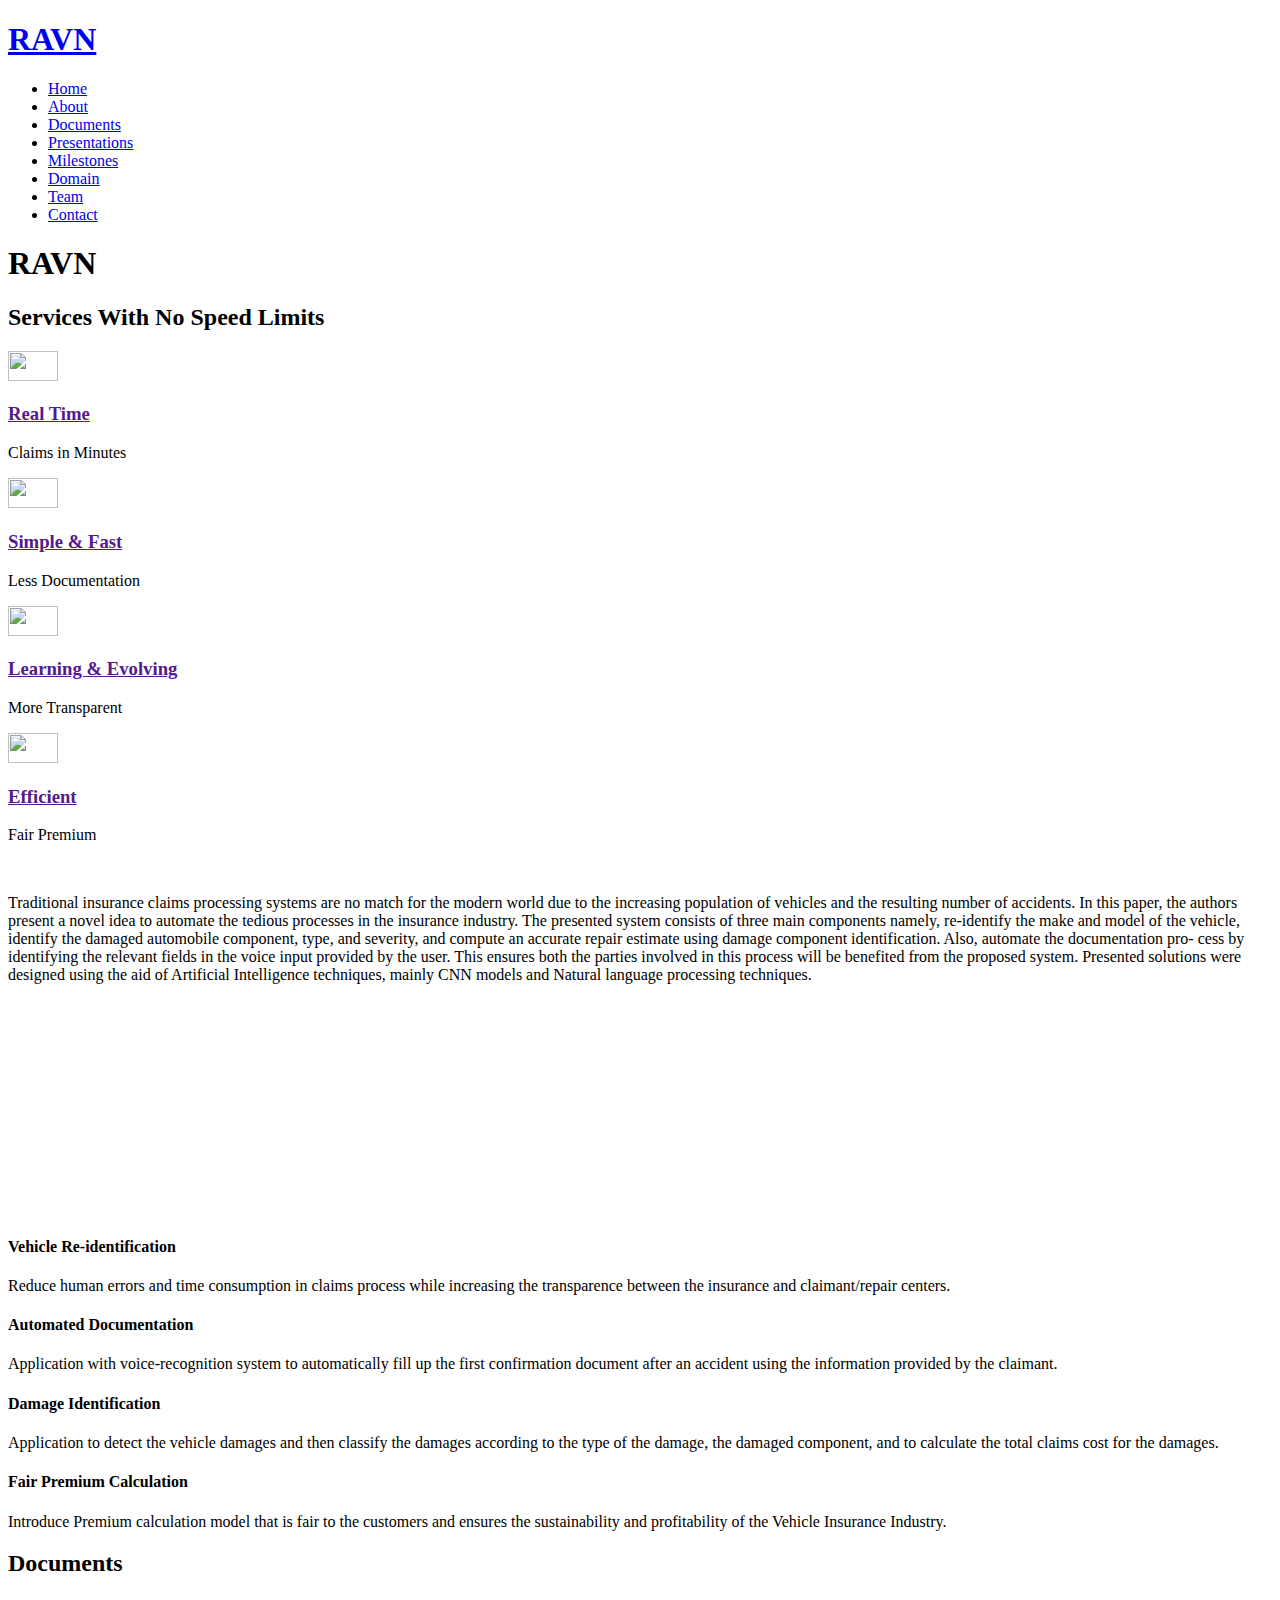
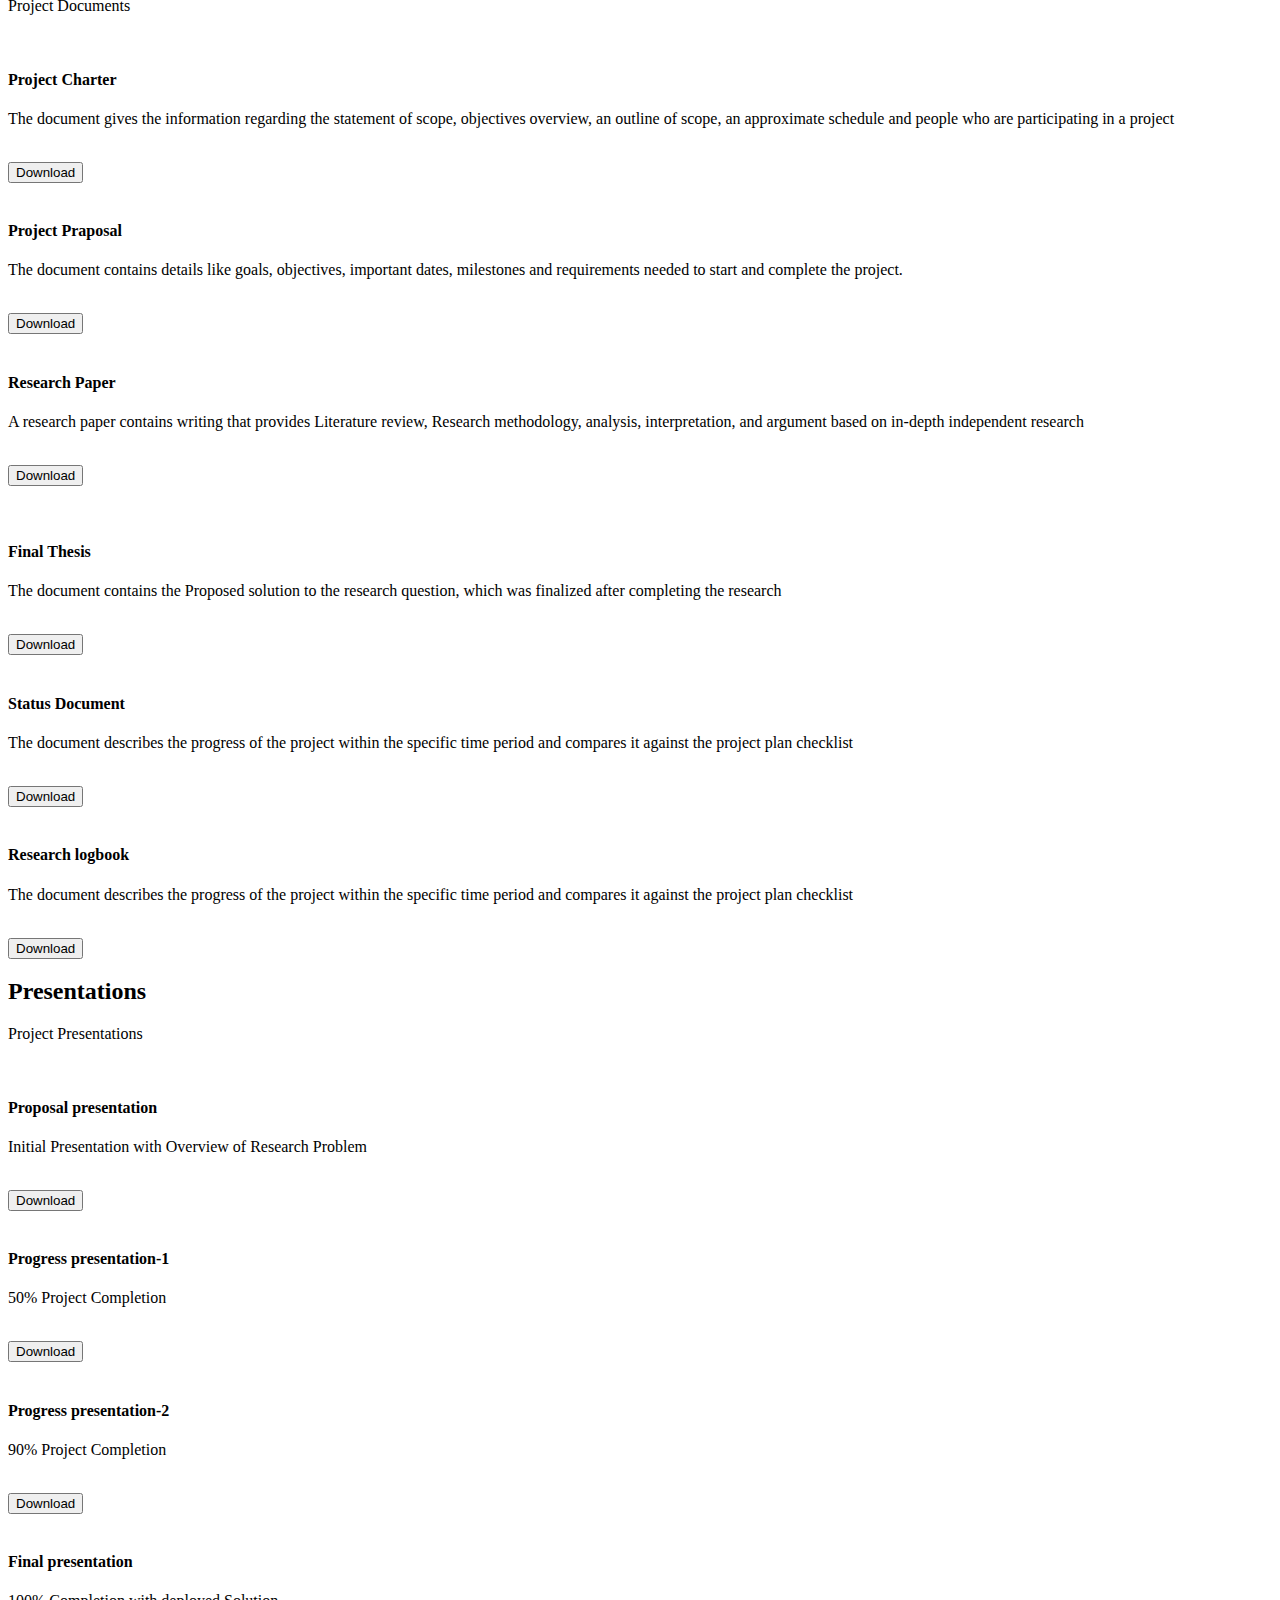
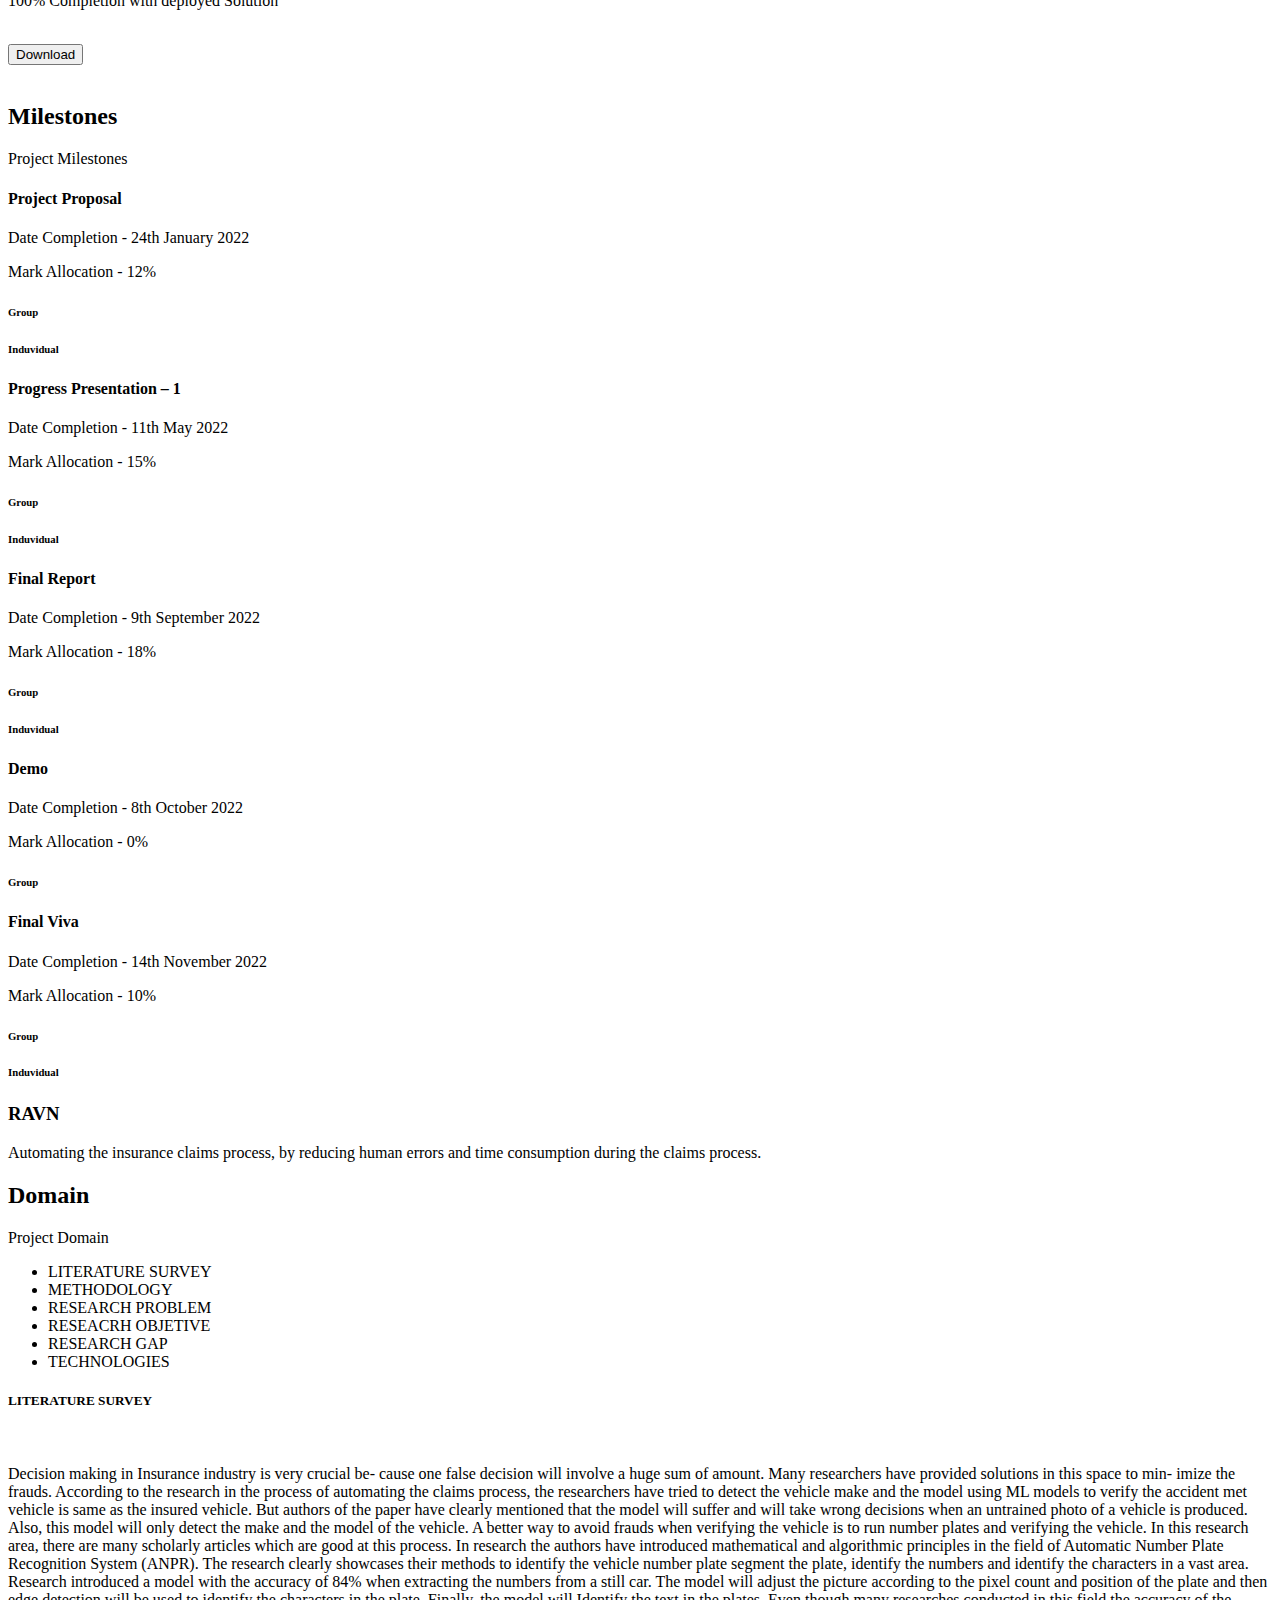
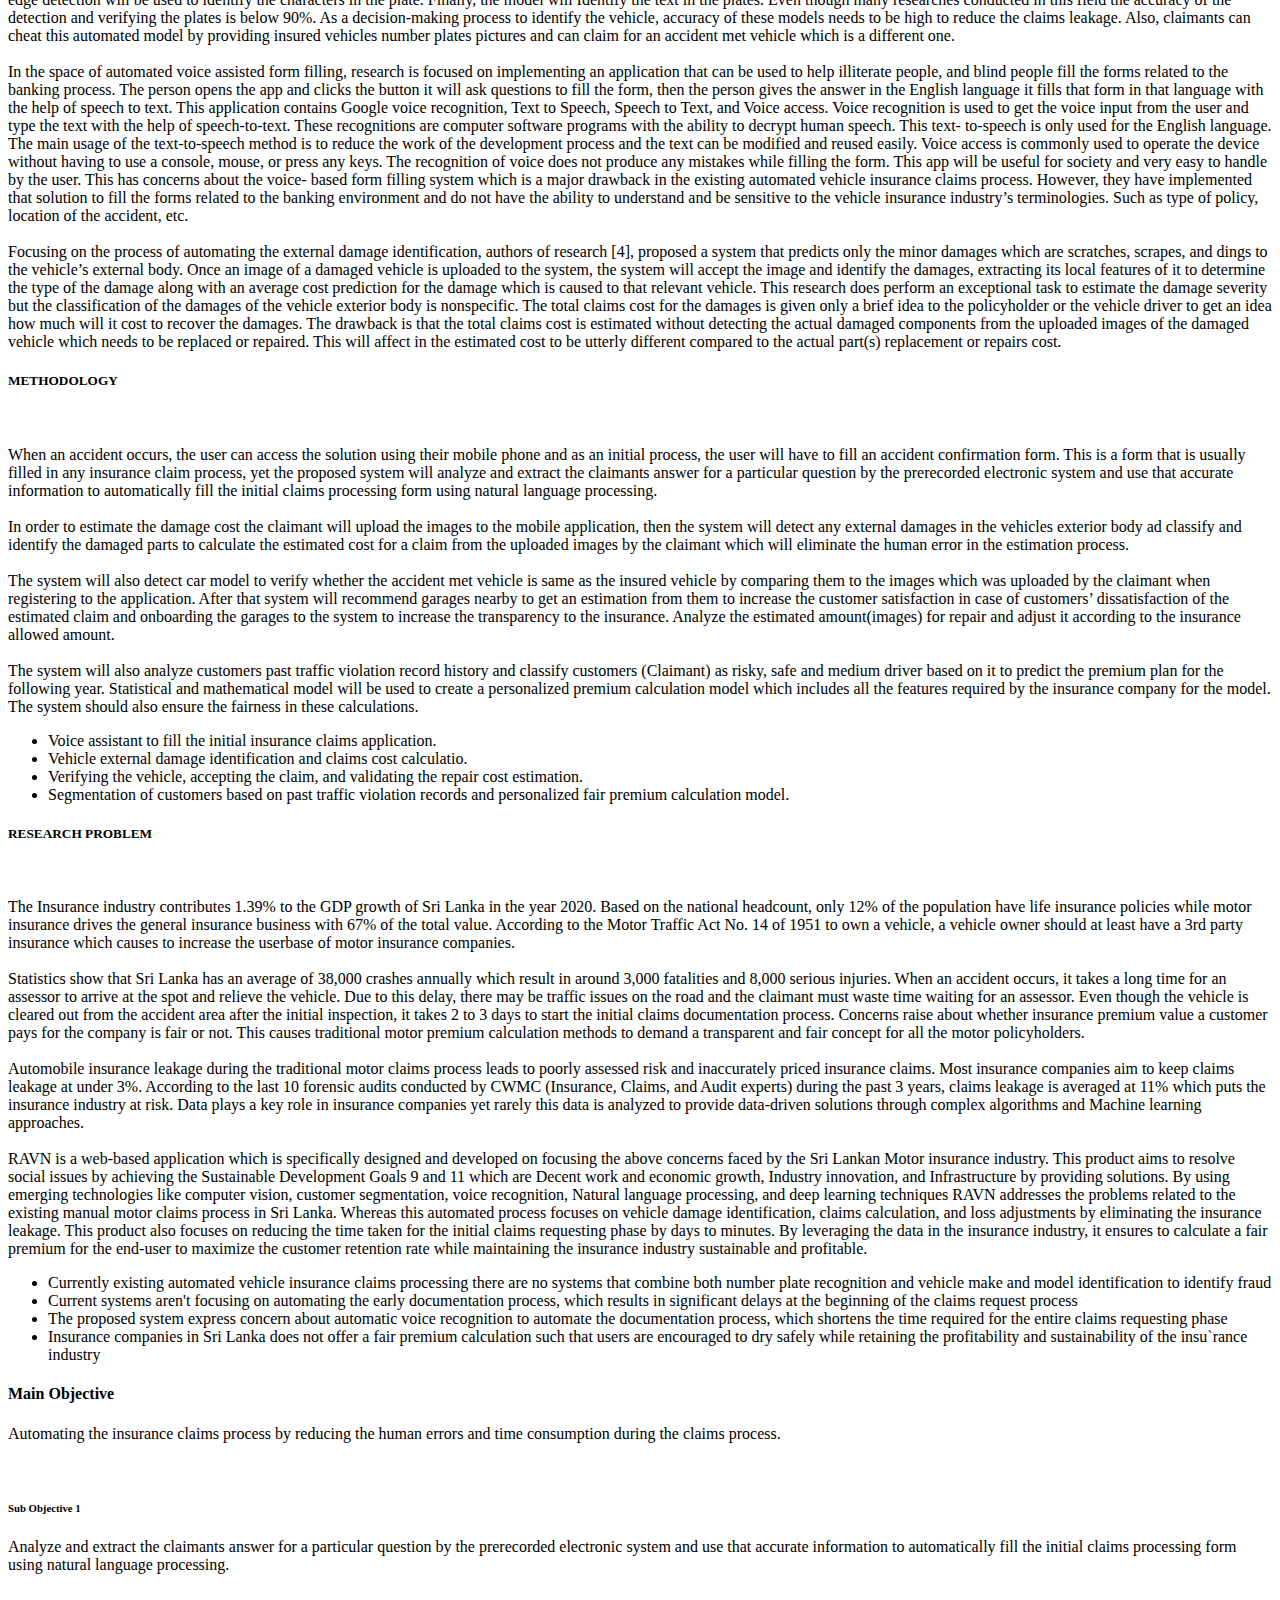
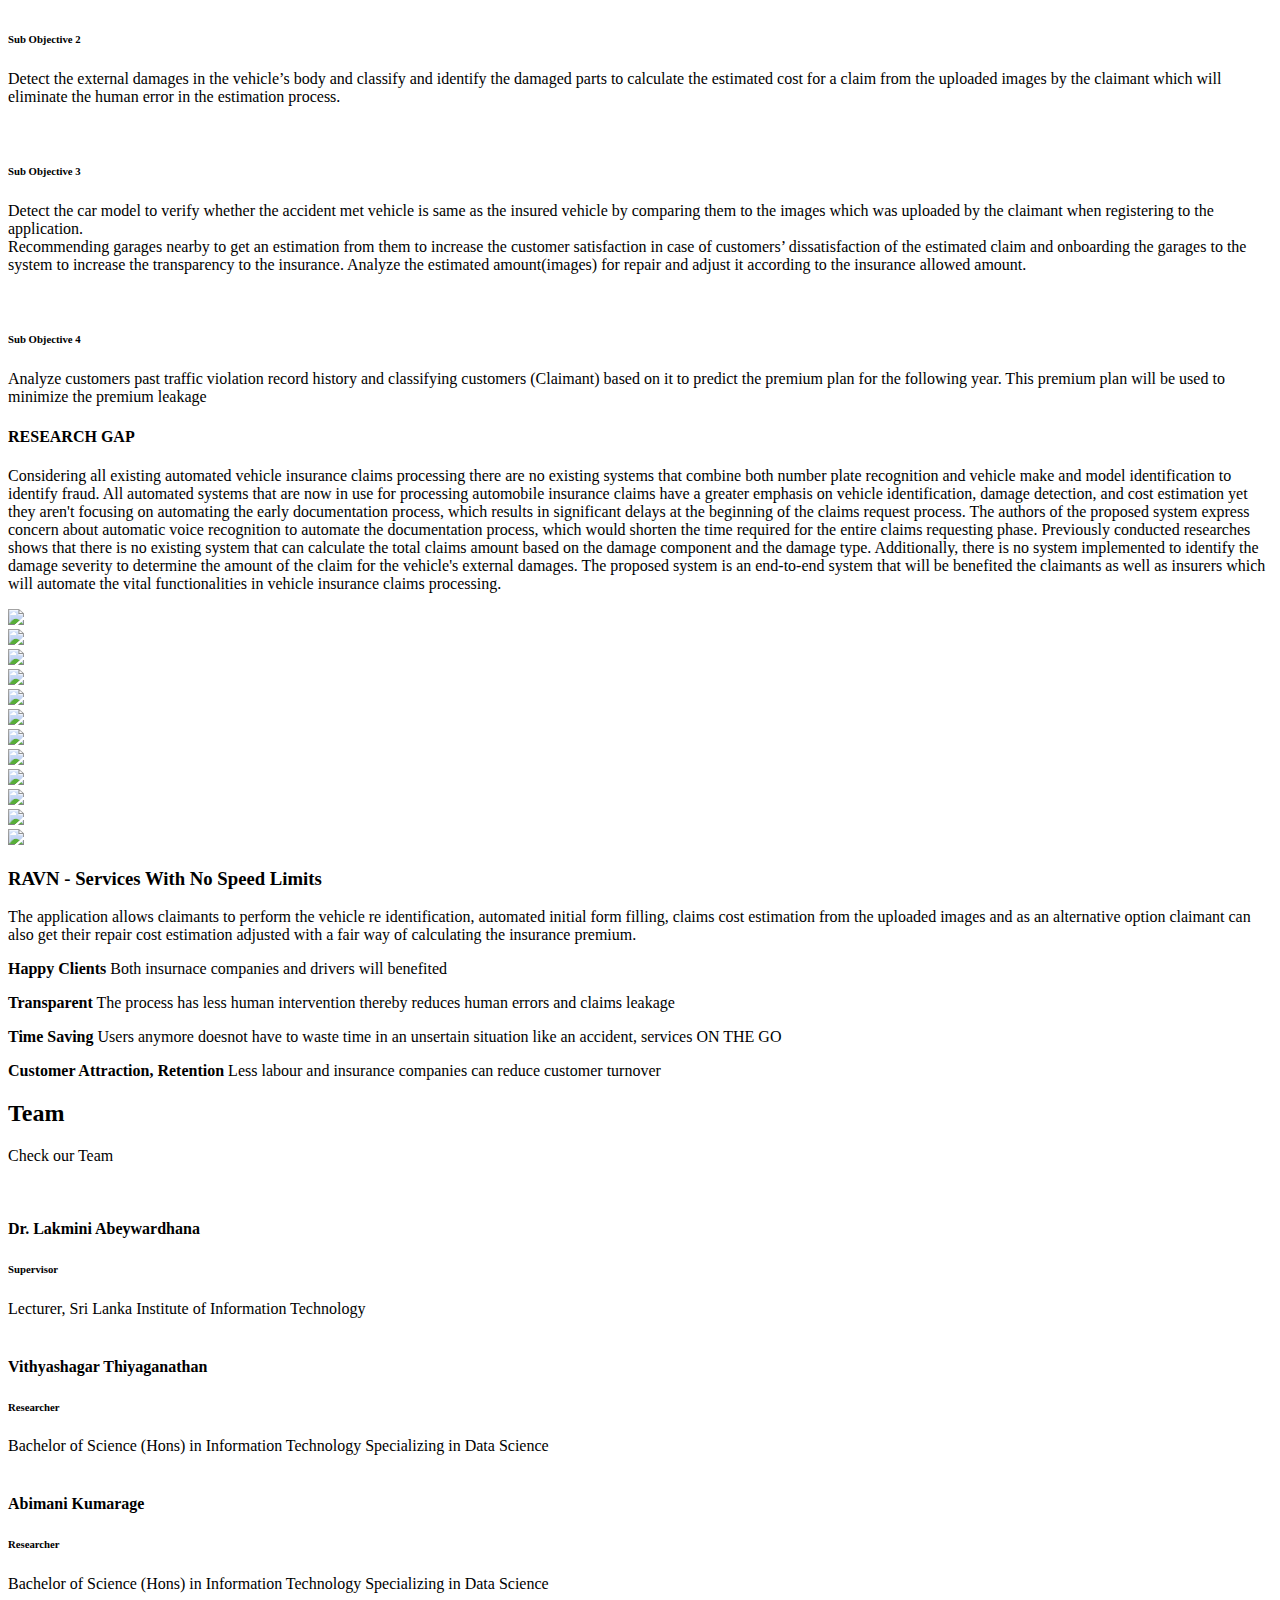
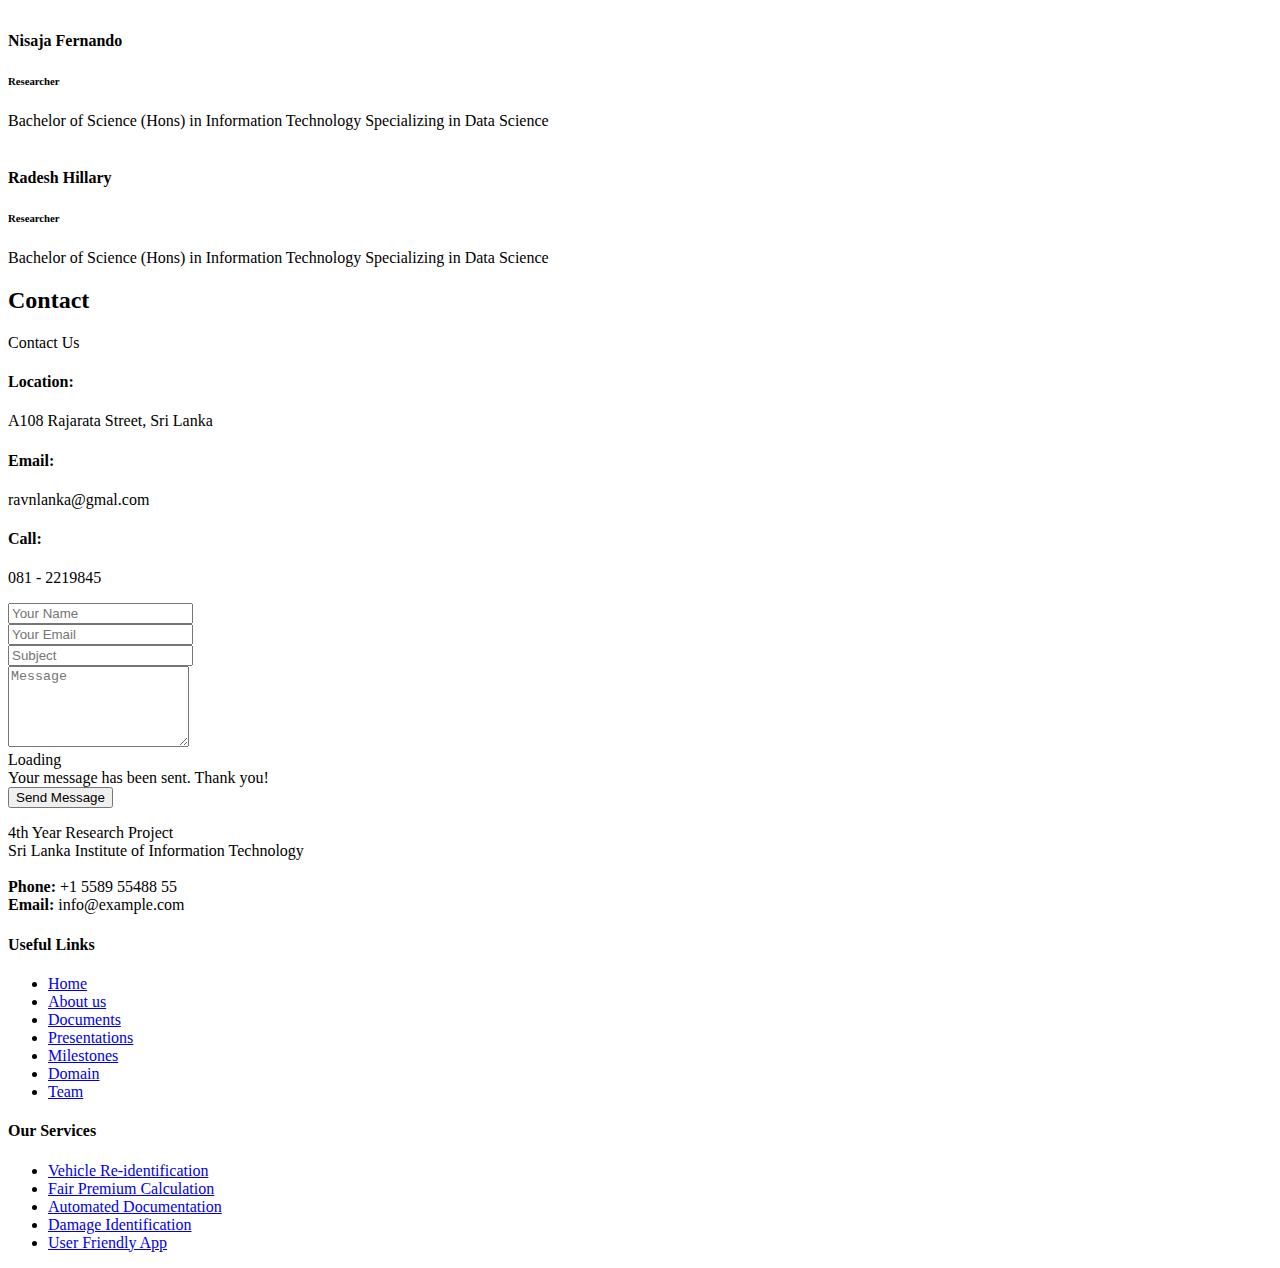
==== index.html @ be383f13 "Add files via upload" ====
<!DOCTYPE html>
<html lang="en">

<head>
  <meta charset="utf-8">
  <meta content="width=device-width, initial-scale=1.0" name="viewport">

  <title>RAVN</title>
  <meta content="" name="description">
  <meta content="" name="keywords">

  <!-- Favicons -->
  <link href="assets/img/logo.png " rel="icon">
  <link href="assets/img/apple-touch-icon.png" rel="apple-touch-icon">

  <!-- Google Fonts -->
  <link href="https://fonts.googleapis.com/css?family=Open+Sans:300,300i,400,400i,600,600i,700,700i|Raleway:300,300i,400,400i,500,500i,600,600i,700,700i|Poppins:300,300i,400,400i,500,500i,600,600i,700,700i" rel="stylesheet">

  <!-- Vendor CSS Files -->
  <link href="assets/vendor/aos/aos.css" rel="stylesheet">
  <link href="assets/vendor/bootstrap/css/bootstrap.min.css" rel="stylesheet">
  <link href="assets/vendor/bootstrap-icons/bootstrap-icons.css" rel="stylesheet">
  <link href="assets/vendor/boxicons/css/boxicons.min.css" rel="stylesheet">
  <link href="assets/vendor/glightbox/css/glightbox.min.css" rel="stylesheet">
  <link href="assets/vendor/remixicon/remixicon.css" rel="stylesheet">
  <link href="assets/vendor/swiper/swiper-bundle.min.css" rel="stylesheet">

  <!-- Template Main CSS File -->
  <link href="assets/css/style.css" rel="stylesheet">

  <!-- =======================================================
  * Template Name: Gp - v4.9.1
  * Template URL: https://bootstrapmade.com/gp-free-multipurpose-html-bootstrap-template/
  * Author: BootstrapMade.com
  * License: https://bootstrapmade.com/license/
  ======================================================== -->
</head>

<body>

  <!-- ======= Header ======= -->
  <header id="header" class="fixed-top ">
    <div class="container d-flex align-items-center justify-content-lg-between">

      <h1 class="logo me-auto me-lg-0"><a href="index.html"><span>RAVN</span></a></h1>
      <!-- Uncomment below if you prefer to use an image logo -->
      <!-- <a href="index.html" class="logo me-auto me-lg-0"><img src="assets/img/logo.png" alt="" class="img-fluid"></a>-->

      <nav id="navbar" class="navbar order-last order-lg-0">
        <ul>
          <li><a class="nav-link scrollto active" href="#hero">Home</a></li>
          <li><a class="nav-link scrollto" href="#about">About</a></li>
          <li><a class="nav-link scrollto" href="#documents">Documents</a></li>
          <li><a class="nav-link scrollto" href="#presentations">Presentations</a></li>
          <li><a class="nav-link scrollto" href="#milestones">Milestones</a></li>
          <li><a class="nav-link scrollto " href="#domain">Domain</a></li>
          <li><a class="nav-link scrollto" href="#team">Team</a></li>

          <!-- <li class="dropdown"><a href="#"><span>Drop Down</span> <i class="bi bi-chevron-down"></i></a>
            <ul>
              <li><a href="#">Drop Down 1</a></li>
              <li class="dropdown"><a href="#"><span>Deep Drop Down</span> <i class="bi bi-chevron-right"></i></a>
                <ul>
                  <li><a href="#">Deep Drop Down 1</a></li>
                  <li><a href="#">Deep Drop Down 2</a></li>
                  <li><a href="#">Deep Drop Down 3</a></li>
                  <li><a href="#">Deep Drop Down 4</a></li>
                  <li><a href="#">Deep Drop Down 5</a></li>
                </ul>
              </li>
              <li><a href="#">Drop Down 2</a></li>
              <li><a href="#">Drop Down 3</a></li>
              <li><a href="#">Drop Down 4</a></li>
            </ul>
          </li> -->
          <li><a class="nav-link scrollto" href="#contact">Contact</a></li>
        </ul>
        <i class="bi bi-list mobile-nav-toggle"></i>
      </nav><!-- .navbar -->

      <!-- <a href="#about" class="get-started-btn scrollto">Get Started</a> -->

    </div>
  </header><!-- End Header -->


 

  <!-- ======= Hero Section ======= -->
  <section id="hero" class="d-flex align-items-center justify-content-center">
    <div class="container" data-aos="fade-up">

      <div class="row justify-content-center" data-aos="fade-up" data-aos-delay="150">
        <div class="col-xl-6 col-lg-8">
          <h1>RAVN<span></span></h1>
          <h2>Services With No Speed Limits</h2>
        </div>
      </div>

      <div class="row gy-4 mt-5 justify-content-center" data-aos="zoom-in" data-aos-delay="250">
        <div class="col-xl-2 col-md-4">
          <div class="icon-box">

            <img src="assets/img/realtime.png" height="30px" width="50px" class="img-fluid" alt="">

            <h3><a href="">Real Time</a></h3>
            <p class="small text-white-50 mb-4">Claims in Minutes
            </p>
          </div>
        </div>
        <div class="col-xl-2 col-md-4">
          <div class="icon-box">

            <img src="assets/img/fast.png" height="30px" width="50px" class="img-fluid" alt="">

            <h3><a href="">Simple & Fast</a></h3>
            <p class="small text-white-50 mb-4">Less Documentation

            </p>
          </div>
        </div>
        <div class="col-xl-2 col-md-4">
          <div class="icon-box">

            <img src="assets/img/statistic.png" height="30px" width="50px" class="img-fluid" alt="">

            <h3><a href="">Learning & Evolving
              </a></h3>
            <p class="small text-white-50 mb-4">More Transparent

            </p>
          </div>
        </div>
        <div class="col-xl-2 col-md-4">
          <div class="icon-box">

            <img src="assets/img/efficient.png" height="30px" width="50px" class="img-fluid" alt="">

            <h3><a href="">Efficient</a></h3>
            <p class="small text-white-50 mb-4">Fair Premium</p>
          </div>
        </div>
        
      </div>

    </div>
  </section><!-- End Hero -->

  <main id="main">

    <!-- ======= About Section ======= -->
    <section id="about" class="about">
      <div class="container" data-aos="fade-up">

        <div class="row">
          <div class="col-lg-6 order-1 order-lg-2" data-aos="fade-left" data-aos-delay="100">
            <img src="assets/img/accident.png" class="img-fluid" alt="">
          </div>
          <div class="col-lg-6 pt-4 pt-lg-0 order-2 order-lg-1 content" data-aos="fade-right" data-aos-delay="100">
            <!-- <h3>Voluptatem dignissimos provident quasi corporis voluptates sit assumenda.</h3>
            <p class="fst-italic">
              Lorem ipsum dolor sit amet, consectetur adipiscing elit, sed do eiusmod tempor incididunt ut labore et dolore
              magna aliqua.
            </p>
            <ul>
              <li><i class="ri-check-double-line"></i> Ullamco laboris nisi ut aliquip ex ea commodo consequat.</li>
              <li><i class="ri-check-double-line"></i> Duis aute irure dolor in reprehenderit in voluptate velit.</li>
              <li><i class="ri-check-double-line"></i> Ullamco laboris nisi ut aliquip ex ea commodo consequat. Duis aute irure dolor in reprehenderit in voluptate trideta storacalaperda mastiro dolore eu fugiat nulla pariatur.</li>
            </ul> -->
            <p>
              Traditional insurance claims processing systems are
              no match for the modern world due to the increasing population
              of vehicles and the resulting number of accidents. In this paper,
              the authors present a novel idea to automate the tedious processes
              in the insurance industry. The presented system consists of three
              main components namely, re-identify the make and model of the
              vehicle, identify the damaged automobile component, type, and
              severity, and compute an accurate repair estimate using damage
              component identification. Also, automate the documentation pro-
              cess by identifying the relevant fields in the voice input provided
              by the user. This ensures both the parties involved in this process
              will be benefited from the proposed system. Presented solutions
              were designed using the aid of Artificial Intelligence techniques,
              mainly CNN models and Natural language processing techniques.    
            </p>
          </div>
        </div>

      </div>
    </section><!-- End About Section -->

    <!-- ======= Clients Section ======= -->
    <section id="clients" class="clients">
      <div class="container" data-aos="zoom-in">

        <div class="clients-slider swiper">
          <div class="swiper-wrapper align-items-center">
            <div class="swiper-slide"><img src="assets/img/Flutter.png" class="img-fluid" alt=""></div>
            <div class="swiper-slide"><img src="assets/img/google colab.png" class="img-fluid" alt=""></div>
            <div class="swiper-slide"><img src="assets/img/Firebase_Logo.png" class="img-fluid" alt=""></div>
            <div class="swiper-slide"><img src="assets/img/flask.png" class="img-fluid" alt=""></div>
            <div class="swiper-slide"><img src="assets/img/gitlab.png" class="img-fluid" alt=""></div>
            <div class="swiper-slide"><img src="assets/img/python.png" class="img-fluid" alt=""></div>
            <div class="swiper-slide"><img src="assets/img/VS Code.png" class="img-fluid" alt=""></div>
            <div class="swiper-slide"><img src="assets/img/jupitor.png" class="img-fluid" alt=""></div>
            <div class="swiper-slide"><img src="assets/img/tensorflow.png" class="img-fluid" alt=""></div>
            <div class="swiper-slide"><img src="assets/img/anaconda.png" class="img-fluid" alt=""></div>
            <div class="swiper-slide"><img src="assets/img/tesseractOCR.png" class="img-fluid" alt=""></div>
            <div class="swiper-slide"><img src="assets/img/keras.png" class="img-fluid" alt=""></div>
          </div>
          <div class="swiper-pagination"></div>
        </div>

      </div>
    </section><!-- End Clients Section -->

    <!-- ======= Features Section ======= -->
    <section id="features" class="features">
      <div class="container" data-aos="fade-up">

        <div class="row">
          <div class="image col-lg-6" style='background-image: url("assets/img/bg1.jpg");' data-aos="fade-right"></div>
          <div class="col-lg-6" data-aos="fade-left" data-aos-delay="100">
            <div class="icon-box mt-5 mt-lg-0" data-aos="zoom-in" data-aos-delay="150">
              <i class="bx bx-receipt"></i>
              <h4>Vehicle Re-identification</h4>
              <p>Reduce human errors and time consumption in claims process while increasing the transparence between the insurance and claimant/repair centers.
              </p>
            </div>
            <div class="icon-box mt-5" data-aos="zoom-in" data-aos-delay="150">
              <i class="bx bx-cube-alt"></i>
              <h4>Automated Documentation</h4>
              <p>Application with voice-recognition system to automatically fill up the first confirmation document after an accident using the information provided by the claimant.
              </p>
            </div>
            <div class="icon-box mt-5" data-aos="zoom-in" data-aos-delay="150">
              <i class="bx bx-images"></i>
              <h4>Damage Identification</h4>
              <p>Application to detect the vehicle damages and then classify the damages according to the type of the damage, the damaged component, and to calculate the total claims cost for the damages.</p>
            </div>
            <div class="icon-box mt-5" data-aos="zoom-in" data-aos-delay="150">
              <i class="bx bx-shield"></i>
              <h4>Fair Premium Calculation</h4>
              <p>Introduce Premium calculation model that is fair to the customers and ensures the sustainability and profitability of the Vehicle Insurance Industry.
              </p>
            </div>
          </div>
        </div>

      </div>
    </section><!-- End Features Section -->

    
    <!-- ======= Document Section ======= -->
    <section id="documents" class="services">
      <div class="container" data-aos="fade-up">

        <div class="section-title">
          <h2>Documents</h2>
          <p>Project Documents</p>
        </div>

        <div class="row">
          <div class="col-lg-4 col-md-6 d-flex align-items-stretch" data-aos="zoom-in" data-aos-delay="100">
            <div class="icon-box">
              <div class="icon"><img src="assets/img/objective.png" class="img-fluid" alt=""></i></div>
              <h4>Project Charter</h4>
              <p>The document gives the information regarding the statement of scope, objectives overview, an outline of scope, an approximate schedule and people who are participating in a project</p>
              <br>
              <a href="https://drive.google.com/file/d/1JuQOzgfUKdVru3Y1VLUZDK2InuTsKq2S/view?usp=share_link" download>
              <button type="button" class="btn btn-outline-primary btn-sm btn-block bi bi-file-earmark-arrow-down-fill"> Download

              </button>
              </a>              
            </div>
          </div>

          <div class="col-lg-4 col-md-6 d-flex align-items-stretch" data-aos="zoom-in" data-aos-delay="200">
            <div class="icon-box">
              <div class="icon"><img src="assets/img/idea.png" class="img-fluid" alt=""></i></div>
              <h4>Project Praposal</h4>
              <p>The document contains details like goals, objectives, important dates, milestones and requirements needed to start and complete the project.</p>
              <br>
              <a href="https://drive.google.com/file/d/1Hsr0EQjMH6hzKTuUicki7FPf-KwaNaIc/view?usp=share_link" download>
              <button type="button" class="btn btn-outline-primary btn-sm btn-block bi bi-file-earmark-arrow-down-fill"> Download

              </button>
              </a>              
            </div>
          </div>

          

          <div class="col-lg-4 col-md-6 d-flex align-items-stretch" data-aos="zoom-in" data-aos-delay="300">
            <div class="icon-box">
              <div class="icon"><img src="assets/img/researchPaper.png" class="img-fluid" alt=""></i></div>
              <h4>Research Paper</h4>
              <p>A research paper contains writing that provides Literature review, Research methodology, analysis, interpretation, and argument based on in-depth independent research</p>
              <br>
              <a href="https://drive.google.com/file/d/1JlYkfmHG9yl-L1mmX46awuNzMLiosru0/view?usp=share_link" download>
              <button type="button" class="btn btn-outline-primary btn-sm btn-block bi bi-file-earmark-arrow-down-fill"> Download

              </button>
              </a>              
            </div>
          </div>
        </div>
        <br>
        <div class="row">
          <div class="col-lg-4 col-md-6 d-flex align-items-stretch" data-aos="zoom-in" data-aos-delay="400">
            <div class="icon-box">
              <div class="icon"><img src="assets/img/thesis.png" class="img-fluid" alt=""></i></div>
              <h4>Final Thesis</h4>
              <p>The document contains the Proposed solution to the research question, which was finalized after completing the research</p>
              <br>
              <a href="https://drive.google.com/file/d/1ZD8CHwr5jMd1Ubod7n8_jaETRpHDk2JG/view?usp=share_link" download>
              <button type="button" class="btn btn-outline-primary btn-sm btn-block bi bi-file-earmark-arrow-down-fill"> Download

              </button>
              </a>              
            </div>
          </div>

          <div class="col-lg-4 col-md-6 d-flex align-items-stretch" data-aos="zoom-in" data-aos-delay="100">
            <div class="icon-box">
              <div class="icon"><img src="assets/img/clipboard.png" class="img-fluid" alt=""></i></div>
              <h4>Status Document</h4>
              <p>The document describes the progress of the project within the specific time period and compares it against the project plan checklist</p>
              <br>
              <a href="https://drive.google.com/file/d/1EAEx8bjvxI5iHShG-gc51dXWGKQHanDu/view?usp=share_link" download>
              <button type="button" class="btn btn-outline-primary btn-sm btn-block bi bi-file-earmark-arrow-down-fill"> Download

              </button>
              </a>              
            </div>
          </div>

          <div class="col-lg-4 col-md-6 d-flex align-items-stretch" data-aos="zoom-in" data-aos-delay="100">
            <div class="icon-box">
              <div class="icon"><img src="assets/img/diary.png" class="img-fluid" alt=""></i></div>
              <h4>Research logbook</h4>
              <p>The document describes the progress of the project within the specific time period and compares it against the project plan checklist</p>
              <br>
              <a href="https://drive.google.com/file/d/16aGKQYUlOgA8ZuGy8Zo8uxIYGcVSXesT/view?usp=share_link" download>
              <button type="button" class="btn btn-outline-primary btn-sm btn-block bi bi-file-earmark-arrow-down-fill"> Download

              </button>
              </a>              
            </div>
          </div>

        

        </div>

      </div>
    </section><!-- End Document Section -->


    <!-- ======= Presentation Section ======= -->
    <section id="presentations" class="services">
      <div class="container" data-aos="fade-up">

        <div class="section-title">
          <h2>Presentations</h2>
          <p>Project Presentations</p>
        </div>

        <div class="row">
          <div class="col" data-aos="zoom-in" data-aos-delay="100">
            <div class="icon-box">
              <div class="icon"><img src="assets/img/innovation.png" class="img-fluid" alt=""></i></div>
              <h4>Proposal presentation</h4>
              <p>Initial Presentation with Overview of Research Problem</p>
              <br>
              <a href="https://drive.google.com/file/d/1W47FdDVrAm-XQmxfLqF0DDjUK2aDIPVR/view?usp=share_link" download>
              <button type="button" class="btn btn-outline-primary btn-sm btn-block bi bi-file-earmark-arrow-down-fill"> Download

              </button>
              </a>              
            </div>
          </div>

          <div class="col" data-aos="zoom-in" data-aos-delay="200">
            <div class="icon-box">
              <div class="icon"><img src="assets/img/PP1.png" class="img-fluid" alt=""></i></div>
              <h4>Progress presentation-1</h4>
              <p>50% Project Completion</p>
              <br>
              <a href="https://drive.google.com/file/d/18_0YSPlV8FW5UCdNKcq0A0cH376Hz549/view?usp=share_link" download>
              <button type="button" class="btn btn-outline-primary btn-sm btn-block bi bi-file-earmark-arrow-down-fill"> Download

              </button>
              </a>              
            </div>
          </div>

          

          <div class="col" data-aos="zoom-in" data-aos-delay="300">
            <div class="icon-box">
              <div class="icon"><img src="assets/img/PP2.png" class="img-fluid" alt=""></i></div>
              <h4>Progress presentation-2</h4>
              <p>90% Project Completion</p>
              <br>
              <a href="https://drive.google.com/file/d/1_0BEZVwZsmNO0gAHzhYgoLiE-iGI8TIT/view?usp=share_link" download>
              <button type="button" class="btn btn-outline-primary btn-sm btn-block bi bi-file-earmark-arrow-down-fill"> Download

              </button>
              </a>              
            </div>
          </div>

          <div class="col" data-aos="zoom-in" data-aos-delay="400">
            <div class="icon-box">
              <div class="icon"><img src="assets/img/goal.png" class="img-fluid" alt=""></i></div>
              <h4>Final presentation</h4>
              <p>100% Completion with deployed Solution</p>
              <br>
              <a href="https://drive.google.com/file/d/142qxMOr0KHKnuH--aIsegPpVOICL31tW/view?usp=share_link" download>
              <button type="button" class="btn btn-outline-primary btn-sm btn-block bi bi-file-earmark-arrow-down-fill"> Download

              </button>
              </a>              
            </div>
          </div>


        </div>
        <br>
       

      </div>
    </section><!-- End Presentation Section -->


    <!-- ======= Start MileStone Section ======= -->
<!-- Section: Timeline -->
<section id  = "milestones" class="services">
  <div class="container" data-aos="fade-up">

    <div class="section-title">
      <h2>Milestones</h2>
      <p>Project Milestones</p>
    </div>

    <div class="container py-5" >
      <div class="main-timeline-4 text-white">
        <div class="timeline-4 left-4">
          <div class="card gradient-custom">
            <div class="card-body p-4">
              <i class="fas fa-brain fa-2x mb-3"></i>
              <h4>Project Proposal</h4>
              <p class="small text-white-50 mb-4">Date Completion - 24th January 2022</p>
              <p>Mark Allocation -  12%</p>
              <h6 class="badge bg-light text-black mb-0">Group</h6>
              <h6 class="badge bg-light text-black mb-0">Induvidual</h6>
            </div>
          </div>
        </div>
        <div class="timeline-4 right-4">
          <div class="card gradient-custom-4">
            <div class="card-body p-4">
              <i class="fas fa-camera fa-2x mb-3"></i>
              <h4>Progress Presentation – 1</h4>
              <p class="small text-white-50 mb-4">Date Completion - 11th May 2022</p>
              <p>Mark Allocation -  15%</p>
              <h6 class="badge bg-light text-black mb-0">Group</h6>
              <h6 class="badge bg-light text-black mb-0">Induvidual</h6>
            </div>
          </div>
        </div>
        <div class="timeline-4 left-4">
          <div class="card gradient-custom">
            <div class="card-body p-4">
              <i class="fas fa-campground fa-2x mb-3"></i>
              <h4>Final Report</h4>
              <p class="small text-white-50 mb-4">Date Completion - 9th September 2022</p>
              <p>Mark Allocation -  18%</p>
              <h6 class="badge bg-light text-black mb-0">Group</h6>
              <h6 class="badge bg-light text-black mb-0">Induvidual</h6>
            </div>
          </div>
        </div>
        <div class="timeline-4 right-4">
          <div class="card gradient-custom-4">
            <div class="card-body p-4">
              <i class="fas fa-sun fa-2x mb-3"></i>
              <h4>Demo</h4>
              <p class="small text-white-50 mb-4">Date Completion - 8th October 2022</p>
              <p>Mark Allocation -  0%</p>
              <h6 class="badge bg-light text-black mb-0">Group</h6>
              <h6 class="badge bg-light text-black mb-0"></h6>
            </div>
          </div>
        </div>
        <div class="timeline-4 left-4">
          <div class="card gradient-custom">
            <div class="card-body p-4">
              <i class="fas fa-palette fa-2x mb-3"></i>
              <h4>Final Viva</h4>
              <p class="small text-white-50 mb-4">Date Completion - 14th November 2022</p>
              <p>Mark Allocation -  10%</p>
              <h6 class="badge bg-light text-black mb-0">Group</h6>
              <h6 class="badge bg-light text-black mb-0">Induvidual</h6>
            </div>
          </div>
        </div>

        <!-- <div class="timeline-4 right-4">
          <div class="card gradient-custom-4">
            <div class="card-body p-4">
              <i class="fas fa-laugh-beam fa-2x mb-3"></i>
              <h4>11:25 AM</h4>
              <p class="small text-white-50 mb-4">Apr 11</p>
              <p>Lorem ipsum dolor sit amet, quo ei simul congue exerci, ad nec admodum perfecto
                mnesarchum, vim ea mazim fierent detracto. Ea quis iuvaret expetendis his, te elit voluptua
                dignissim
                per, habeo iusto primis ea eam.
              </p>
              <h6 class="badge bg-light text-black mb-0">New</h6>
              <h6 class="badge bg-light text-black mb-0">Admin</h6>
            </div>
          </div>
        </div>
        <div class="timeline-4 left-4">
          <div class="card gradient-custom">
            <div class="card-body p-4">
              <i class="fas fa-pizza-slice fa-2x mb-3"></i>
              <h4>12:30 PM</h4>
              <p class="small text-white-50 mb-4">Apr 5</p>
              <p>Lorem ipsum dolor sit amet, quo ei simul congue exerci, ad nec admodum perfecto
                mnesarchum, vim ea mazim fierent detracto. Ea quis iuvaret expetendis his, te elit voluptua
                dignissim
                per, habeo iusto primis ea eam.
              </p>
              <h6 class="badge bg-light text-black mb-0">New</h6>
              <h6 class="badge bg-light text-black mb-0">Admin</h6>
            </div>
          </div>
        </div> -->

      </div>
    </div>

  </div>
</section>  
<!-- Section: Timeline -->

    <!-- ======= End MileStone Section ======= -->


    <!-- ======= Cta Section ======= -->
    <section id="cta" class="cta">
      <div class="container" data-aos="zoom-in">

        <div class="text-center">
          <h3>RAVN</h3>
          <p>Automating the insurance claims process, by reducing human errors and time consumption during the claims process. 
        </p>
        
          <!-- <a class="cta-btn" href="#">Call To Action</a> -->
        </div>

      </div>
    </section><!-- End Cta Section -->

    <!-- ======= Portfolio Section ======= -->
    <section id="domain" class="portfolio">
      <div class="container" data-aos="fade-up">

        <div class="section-title">
          <h2>Domain</h2>
          <p>Project Domain</p>
        </div>

        <div class="row" data-aos="fade-up" data-aos-delay="100">
          <div class="col-lg-12 d-flex justify-content-center">
            <ul id="portfolio-flters">
              <!-- <li data-filter="*" class="filter-active">All</li> -->
              <li data-filter=".filter-ls">LITERATURE SURVEY</li>
              <li data-filter=".filter-m">METHODOLOGY</li>
              <li data-filter=".filter-rp">RESEARCH PROBLEM</li>
              <li data-filter=".filter-ro">RESEACRH OBJETIVE</li>
              <li data-filter=".filter-rg">RESEARCH GAP</li>
              <li data-filter=".filter-t">TECHNOLOGIES</li>
            </ul>
          </div>
        </div>

        <div class="row portfolio-container" data-aos="fade-up" data-aos-delay="200">

          <div class="portfolio-item filter-ls">

            <div class="row">
              <div class="col-sm-12">
                <div class="card">
                  <div class="card-body">
                    <h5 class="card-title">LITERATURE SURVEY</h5>
                    <br>
                    <!-- <p class="card-text">With supporting text below as a natural lead-in to additional content.</p> -->
                    <p>

Decision making in Insurance industry is very crucial be-
cause one false decision will involve a huge sum of amount.
Many researchers have provided solutions in this space to min-
imize the frauds. According to the research in the process
of automating the claims process, the researchers have tried to
detect the vehicle make and the model using ML models to
verify the accident met vehicle is same as the insured vehicle.
But authors of the paper have clearly mentioned that the model will suffer and will take wrong decisions when an untrained
photo of a vehicle is produced. Also, this model will only
detect the make and the model of the vehicle. A better way
to avoid frauds when verifying the vehicle is to run number
plates and verifying the vehicle. In this research area, there
are many scholarly articles which are good at this process.
In research the authors have introduced mathematical and
algorithmic principles in the field of Automatic Number Plate
Recognition System (ANPR). The research clearly showcases
their methods to identify the vehicle number plate segment the
plate, identify the numbers and identify the characters in a vast
area. Research  introduced a model with the accuracy of
84% when extracting the numbers from a still car. The model
will adjust the picture according to the pixel count and position
of the plate and then edge detection will be used to identify
the characters in the plate. Finally, the model will Identify the
text in the plates. Even though many researches conducted in
this field the accuracy of the detection and verifying the plates
is below 90%. As a decision-making process to identify the
vehicle, accuracy of these models needs to be high to reduce
the claims leakage. Also, claimants can cheat this automated
model by providing insured vehicles number plates pictures
and can claim for an accident met vehicle which is a different
one.
<br> <br>
In the space of automated voice assisted form filling,
research  is focused on implementing an application that
can be used to help illiterate people, and blind people fill the
forms related to the banking process. The person opens the
app and clicks the button it will ask questions to fill the form,
then the person gives the answer in the English language it fills
that form in that language with the help of speech to text. This
application contains Google voice recognition, Text to Speech,
Speech to Text, and Voice access. Voice recognition is used to
get the voice input from the user and type the text with the help
of speech-to-text. These recognitions are computer software
programs with the ability to decrypt human speech. This text-
to-speech is only used for the English language. The main
usage of the text-to-speech method is to reduce the work of the
development process and the text can be modified and reused
easily. Voice access is commonly used to operate the device
without having to use a console, mouse, or press any keys.
The recognition of voice does not produce any mistakes while
filling the form. This app will be useful for society and very
easy to handle by the user. This has concerns about the voice-
based form filling system which is a major drawback in the
existing automated vehicle insurance claims process. However,
they have implemented that solution to fill the forms related
to the banking environment and do not have the ability to
understand and be sensitive to the vehicle insurance industry’s
terminologies. Such as type of policy, location of the accident,
etc.
<br><br>
Focusing on the process of automating the external damage
identification, authors of research [4], proposed a system that
predicts only the minor damages which are scratches, scrapes,
and dings to the vehicle’s external body. Once an image of
a damaged vehicle is uploaded to the system, the system will accept the image and identify the damages, extracting
its local features of it to determine the type of the damage
along with an average cost prediction for the damage which
is caused to that relevant vehicle. This research does perform
an exceptional task to estimate the damage severity but the
classification of the damages of the vehicle exterior body is
nonspecific. The total claims cost for the damages is given
only a brief idea to the policyholder or the vehicle driver to
get an idea how much will it cost to recover the damages.
The drawback is that the total claims cost is estimated without
detecting the actual damaged components from the uploaded
images of the damaged vehicle which needs to be replaced or
repaired. This will affect in the estimated cost to be utterly
different compared to the actual part(s) replacement or repairs
cost.
                    </p>
                    <!-- <a href="#" class="btn btn-primary">Go somewhere</a> -->
                  </div>
                </div>
              </div>
            </div>  
          </div>

          <div class="portfolio-item filter-m">

            <div class="row">
              <div class="col-sm-12">
                <div class="card">
                  <div class="card-body">
                    <h5 class="card-title">METHODOLOGY</h5>
                    <br>
                    <!-- <p class="card-text">With supporting text below as a natural lead-in to additional content.</p> -->

                    <p>
                      When an accident occurs, the user can access the solution using their mobile phone and as an initial process, the user will have to fill an accident confirmation form. This is a form that is usually filled in any insurance claim process, yet the proposed system will analyze and extract the claimants answer for a particular question by the prerecorded electronic system and use that accurate information to automatically fill the initial claims processing form using natural language processing.
                      <br><br>
                      In order to estimate the damage cost the claimant will upload the images to the mobile application, then the system will detect any external damages in the vehicles exterior body ad classify and identify the damaged parts to calculate the estimated cost for a claim from the uploaded images by the claimant which will eliminate the human error in the estimation process.
                      <br><br>
                      The system will also detect car model to verify whether the accident met vehicle is same as the insured vehicle by comparing them to the images which was uploaded by the claimant when registering to the application. After that system will recommend garages nearby to get an estimation from them to increase the customer satisfaction in case of customers’ dissatisfaction of the estimated claim and onboarding the garages to the system to increase the transparency to the insurance. Analyze the estimated amount(images) for repair and adjust it according to the insurance allowed amount. 
                      <br><br>
                      The system will also analyze customers past traffic violation record history and classify customers (Claimant) as risky, safe and medium driver based on it to predict the premium plan for the following year. Statistical and mathematical model will be used to create a personalized premium calculation model which includes all the features required by the insurance company for the model. The system should also ensure the fairness in these calculations. 
                      

                    </p>
                    <ul>
                      <li> Voice assistant to fill the initial insurance claims application.</li>
                      <li> Vehicle external damage identification and claims cost calculatio.</li>
                      <li> Verifying the vehicle, accepting the claim, and validating the repair cost estimation.</li>
                      <li> Segmentation of customers based on past traffic violation records and personalized fair premium calculation model.</li>
                    </ul>
                    <!-- <a href="#" class="btn btn-primary">Go somewhere</a> -->
                  </div>
                </div>
              </div>
            </div>  
          </div>


          <div class="portfolio-item filter-rp">

            <div class="row">
              <div class="col-sm-12">
                <div class="card">
                  <div class="card-body">
                    <h5 class="card-title">RESEARCH PROBLEM</h5>
                    <br>
                    <!-- <p class="card-text">With supporting text below as a natural lead-in to additional content.</p> -->

                    <p>
                      The Insurance industry contributes 1.39% to the GDP growth of Sri Lanka in the year 2020. Based on the national headcount, only 12% of the population have life insurance policies while motor insurance drives the general insurance business with 67% of the total value. According to the Motor Traffic Act No. 14 of 1951 to own a vehicle, a vehicle owner should at least have a 3rd party insurance which causes to increase the userbase of motor insurance companies.

                      <br><br>
                      Statistics show that Sri Lanka has an average of 38,000 crashes annually which result in around 3,000 fatalities and 8,000 serious injuries. When an accident occurs, it takes a long time for an assessor to arrive at the spot and relieve the vehicle. Due to this delay, there may be traffic issues on the road and the claimant must waste time waiting for an assessor. Even though the vehicle is cleared out from the accident area after the initial inspection, it takes 2 to 3 days to start the initial claims documentation process. Concerns raise about whether insurance premium value a customer pays for the company is fair or not. This causes traditional motor premium calculation methods to demand a transparent and fair concept for all the motor policyholders.

                      <br><br>
                      Automobile insurance leakage during the traditional motor claims process leads to poorly assessed risk and inaccurately priced insurance claims. Most insurance companies aim to keep claims leakage at under 3%. According to the last 10 forensic audits conducted by CWMC (Insurance, Claims, and Audit experts) during the past 3 years, claims leakage is averaged at 11% which puts the insurance industry at risk. Data plays a key role in insurance companies yet rarely this data is analyzed to provide data-driven solutions through complex algorithms and Machine learning approaches.
                      <br><br>
                      RAVN is a web-based application which is specifically designed and developed on focusing the above concerns faced by the Sri Lankan Motor insurance industry. This product aims to resolve social issues by achieving the Sustainable Development Goals 9 and 11 which are Decent work and economic growth, Industry innovation, and Infrastructure by providing solutions. By using emerging technologies like computer vision, customer segmentation, voice recognition, Natural language processing, and deep learning techniques RAVN addresses the problems related to the existing manual motor claims process in Sri Lanka. Whereas this automated process focuses on vehicle damage identification, claims calculation, and loss adjustments by eliminating the insurance leakage. This product also focuses on reducing the time taken for the initial claims requesting phase by days to minutes. By leveraging the data in the insurance industry, it ensures to calculate a fair premium for the end-user to maximize the customer retention rate while maintaining the insurance industry sustainable and profitable.

                    </p>

                    <ul>
                      <li> Currently existing automated vehicle insurance claims processing there are no systems that combine both number plate recognition and vehicle make and model identification to identify fraud</li>
                      <li> Current systems aren't focusing on automating the early documentation process, which results in significant delays at the beginning of the claims request process</li>
                      <li> The proposed system express concern about automatic voice recognition to automate the documentation process, which shortens the time required for the entire claims requesting phase</li>
                      <li> Insurance companies in Sri Lanka does not offer a fair premium calculation such that users are encouraged to dry safely while retaining the profitability and sustainability of the insu`rance industry</li>
                    </ul>
                    
                    <!-- <a href="#" class="btn btn-primary">Go somewhere</a> -->
                  </div>
                </div>
              </div>
            </div>  
          </div>


          <div class="portfolio-item filter-ro">

            <div class="row">
              <div class="col-sm-12">
                <div class="card">
                  <div class="card-body">
                    <h4>Main Objective</h4>
                    <!-- <p class="card-text">With supporting text below as a natural lead-in to additional content.</p> -->
                    <p>Automating the insurance claims process by reducing the human errors and time consumption during the claims process. </p>
                    
                    <br>
                    <h6>Sub Objective 1</h6>
                    <p>
                      Analyze and extract the claimants answer for a particular question by the prerecorded electronic system         and use that accurate information to automatically fill the initial claims processing form using natural language processing.  
                    </p>
                    
                    <br>
                    <h6>Sub Objective 2</h6>
                    <p>
                      Detect the external damages in the vehicle’s body and classify and identify the damaged parts to calculate the estimated cost for a claim from the uploaded images by the claimant which will eliminate the human error in the estimation process. </p>
                    
                    <br>
                    <h6>Sub Objective 3</h6>
                    <p>
                      Detect the car model to verify whether the accident met vehicle is same as the insured vehicle by comparing them to the images which was uploaded by the claimant when registering to the application.
                      <br>
                      Recommending garages nearby to get an estimation from them to increase the customer satisfaction in case of customers’ dissatisfaction of the estimated claim and onboarding the garages to the system to increase the transparency to the insurance. Analyze the estimated amount(images) for repair and adjust it according to the insurance allowed amount.
                     </p>
                    
                    <br>
                    <h6>Sub Objective 4</h6>
                    <p>
                      Analyze customers past traffic violation record history and classifying customers (Claimant) based on it to predict the premium plan for the following year. This premium plan will be used to minimize the premium leakage </p>
                    <!-- <a href="#" class="btn btn-primary">Go somewhere</a> -->
                  </div>
                </div>
              </div>
            </div>  
          </div>

          <div class="portfolio-item filter-rg">

            <div class="row">
              <div class="col-sm-12">
                <div class="card">
                  <div class="card-body">
                    <!-- <h5 class="card-title">Special title treatment</h5> -->
                    <!-- <p class="card-text">With supporting text below as a natural lead-in to additional content.</p> -->
                    <h4>RESEARCH GAP</h4>
                    <p>
                      Considering all existing automated vehicle insurance claims processing there are no existing systems that combine both number plate recognition and vehicle make and model identification to identify fraud. All automated systems that are now in use for processing automobile insurance claims have a greater emphasis on vehicle identification, damage detection, and cost estimation yet they aren't focusing on automating the early documentation process, which results in significant delays at the beginning of the claims request process. The authors of the proposed system express concern about automatic voice recognition to automate the documentation process, which would shorten the time required for the entire claims requesting phase. Previously conducted researches shows that there is no existing system that can calculate the total claims amount based on the damage component and the damage type. Additionally, there is no system implemented to identify the damage severity to determine the amount of the claim for the vehicle's external damages. The proposed system is an end-to-end system that will be benefited the claimants as well as insurers which will automate the vital functionalities in vehicle insurance claims processing.  
                    </p>
                    <!-- <a href="#" class="btn btn-primary">Go somewhere</a> -->
                  </div>
                </div>
              </div>
            </div>  
          </div>


          <div class="portfolio-item filter-t">
            <div class = "row">
              <div class = "col">
                <div class="bg-image hover-zoom">
                  <img src="assets/img/google colab.png" class="w-100" />
                </div>
              </div>
              <div class = "col">
                <div class="bg-image hover-zoom">
                  <img src="assets/img/Flutter.png" class="w-100" />
                </div>
              </div>
              <div class = "col">
                <div class="bg-image hover-zoom">
                  <img src="assets/img/Firebase_Logo.png" class="w-100" />
                </div>
              </div>
              <div class = "col">
                <div class="bg-image hover-zoom">
                  <img src="assets/img/flask.png" class="w-100" />
                </div>
              </div>

            </div>
            <div class = "row">
              <div class = "col">
                <div class="bg-image hover-zoom">
                  <img src="assets/img/gitlab.png" class="w-100" />
                </div>
              </div>
              <div class = "col">
                <div class="bg-image hover-zoom">
                  <img src="assets/img/python.png" class="w-100" />
                </div>
              </div>
              <div class = "col">
                <div class="bg-image hover-zoom">
                  <img src="assets/img/VS Code.png" class="w-100" />
                </div>
              </div>
              <div class = "col">
                <div class="bg-image hover-zoom">
                  <img src="assets/img/jupitor.png" class="w-100" />
                </div>
              </div>

            </div>
            <div class = "row">
              <div class = "col">
                <div class="bg-image hover-zoom">
                  <img src="assets/img/tensorflow.png" class="w-100" />
                </div>
              </div>
              <div class = "col">
                <div class="bg-image hover-zoom">
                  <img src="assets/img/anaconda.png" class="w-100" />
                </div>
              </div>
              <div class = "col">
                <div class="bg-image hover-zoom">
                  <img src="assets/img/tesseractOCR.png" class="w-100" />
                </div>
              </div>
              <div class = "col">
                <div class="bg-image hover-zoom">
                  <img src="assets/img/keras.png" class="w-100" />
                </div>
              </div>

            </div>
            
            <div class="portfolio-wrap">
              
             

              <div class="portfolio-info">
                <!-- <h4>Web 3</h4>
                <p>Web</p> -->
                <div class="portfolio-links">
                  <a href="assets/img/google colab.png" data-gallery="portfolioGallery" class="portfolio-lightbox" title="Web 3"><i class="bx bx-plus"></i></a>
                  <a href="portfolio-details.html" title="More Details"><i class="bx bx-link"></i></a>
                </div>
              </div>
            </div>
          </div>

        </div>

      </div>
    </section><!-- End Portfolio Section -->

    <!-- ======= Counts Section ======= -->
    <section id="counts" class="counts">
      <div class="container" data-aos="fade-up">

        <div class="row no-gutters">
          <div class="image col-xl-5 d-flex align-items-stretch justify-content-center justify-content-lg-start" data-aos="fade-right" data-aos-delay="100"></div>
          <div class="col-xl-7 ps-0 ps-lg-5 pe-lg-1 d-flex align-items-stretch" data-aos="fade-left" data-aos-delay="100">
            <div class="content d-flex flex-column justify-content-center">
              <h3>RAVN -  Services With No Speed Limits</h3>
              <p>
                The application allows claimants to perform the vehicle re identification, automated initial form filling, claims cost estimation from the uploaded images and as an alternative option claimant can also get their repair cost estimation adjusted with a fair way of calculating the insurance premium. 


              </p>
              <div class="row">
                <div class="col-md-6 d-md-flex align-items-md-stretch">
                  <div class="count-box">
                    <i class="bi bi-emoji-smile"></i>
                    <!-- <span data-purecounter-start="0" data-purecounter-end="65" data-purecounter-duration="2" class="purecounter"></span> -->
                    <p><strong>Happy Clients</strong> Both insurnace companies and drivers will benefited</p>
                  </div>
                </div>

                <div class="col-md-6 d-md-flex align-items-md-stretch">
                  <div class="count-box">
                    <i class="bi bi-journal-richtext"></i>
                    <!-- <span data-purecounter-start="0" data-purecounter-end="85" data-purecounter-duration="2" class="purecounter"></span> -->
                    <p><strong>Transparent</strong> The process has less human intervention thereby reduces human errors and claims leakage</p>
                  </div>
                </div>

                <div class="col-md-6 d-md-flex align-items-md-stretch">
                  <div class="count-box">
                    <i class="bi bi-clock"></i>
                    <!-- <span data-purecounter-start="0" data-purecounter-end="35" data-purecounter-duration="4" class="purecounter"></span> -->
                    <p><strong>Time Saving
                    </strong>Users anymore doesnot have to waste time in an unsertain situation like an accident, services ON THE GO</p>
                  </div>
                </div>

                <div class="col-md-6 d-md-flex align-items-md-stretch">
                  <div class="count-box">
                    <i class="bi bi-award"></i>
                    <!-- <span data-purecounter-start="0" data-purecounter-end="20" data-purecounter-duration="4" class="purecounter"></span> -->
                    <p><strong>Customer Attraction, Retention
                    </strong> Less labour and insurance companies can reduce customer turnover</p>
                  </div>
                </div>
              </div>
            </div><!-- End .content-->
          </div>
        </div>

      </div>
    </section><!-- End Counts Section -->


    <!-- ======= Team Section ======= -->
    <section id="team" class="team">
      <div class="container" data-aos="fade-up">

        <div class="section-title">
          <h2>Team</h2>
          <p>Check our Team</p>
        </div>



        <div class="row">

          <div class="col-md-15 col-sm-3 d-flex align-items-stretch">
            <div class="member" data-aos="fade-up" data-aos-delay="100">
              <div class="member-img">
                <img src="assets/img/Lakmini1.png" class="img-fluid" alt="">
                <div class="social">
                  <a href="lakmini.d@sliit.lk"><i class="bi bi-twitter"></i></a>
                  <a href="lakmini.d@sliit.lk"><i class="bi bi-facebook"></i></a>
                  <a href="lakmini.d@sliit.lk"><i class="bi bi-envelope-fill"></i></a>
                  <a href="https://www.linkedin.com/in/lakmini-abeywardhana-65283aa9/"><i class="bi bi-linkedin"></i></a>
                </div>
              </div>
              <div class="member-info">
                <h4>Dr. Lakmini Abeywardhana</h4>
                <h6>Supervisor</h6>
                <span>Lecturer, Sri Lanka Institute of Information Technology</span>
              </div>
            </div>
          </div>

          <div class="col-md-15 col-sm-3 d-flex align-items-stretch">
            <div class="member" data-aos="fade-up" data-aos-delay="100">
              <div class="member-img">
                <img src="assets/img/Vithya.png" class="img-fluid" alt="">
                <div class="social">
                  <a href="vithyashagar98@gmail.com"><i class="bi bi-twitter"></i></a>
                  <a href="vithyashagar98@gmail.com"><i class="bi bi-facebook"></i></a>
                  <a href="vithyashagar98@gmail.com"><i class="bi bi-envelope-fill"></i></a>
                  <a href="vithyashagar98@gmail.com"><i class="bi bi-linkedin"></i></a>
                </div>
              </div>
              <div class="member-info">
                <h4>Vithyashagar Thiyaganathan</h4>
                <h6>Researcher</h6>
                <span>Bachelor of Science (Hons) in Information Technology
                  Specializing in Data Science 
                  </span>
              </div>
            </div>
          </div>

          <div class="col-md-15 col-sm-3 d-flex align-items-stretch">
            <div class="member" data-aos="fade-up" data-aos-delay="100">
              <div class="member-img">
                <img src="assets/img/Abimani.png" class="img-fluid" alt="">
                <div class="social">
                  <a href="abi98kumarage@gmail.com"><i class="bi bi-twitter"></i></a>
                  <a href="abi98kumarage@gmail.com"><i class="bi bi-facebook"></i></a>
                  <a href="abi98kumarage@gmail.com"><i class="bi bi-envelope-fill"></i></a>
                  <a href="https://www.linkedin.com/in/abimani-kumarage-026607185/"><i class="bi bi-linkedin"></i></a>
                </div>
              </div>
              <div class="member-info">
                <h4>Abimani Kumarage</h4>
                <h6>Researcher</h6>
                <span>Bachelor of Science (Hons) in Information Technology
                  Specializing in Data Science 
                  </span>
              </div>
            </div>
          </div>

          

          <div class="col-md-15 col-sm-3 d-flex align-items-stretch">
            <div class="member" data-aos="fade-up" data-aos-delay="300">
              <div class="member-img">
                <img src="assets/img/Nisaja.png" class="img-fluid" alt="">
                <div class="social">
                  <a href="nisajafernando30@gmail.com"><i class="bi bi-twitter"></i></a>
                  <a href="nisajafernando30@gmail.com"><i class="bi bi-facebook"></i></a>
                  <a href="nisajafernando30@gmail.com"><i class="bi bi-envelope-fill"></i></a>
                  <a href="https://www.linkedin.com/in/nisaja-fernando-a59796197/"><i class="bi bi-linkedin"></i></a>
                </div>
              </div>
              <div class="member-info">
                <h4>Nisaja Fernando</h4>
                <h6>Researcher</h6>
                <span>Bachelor of Science (Hons) in Information Technology
                  Specializing in Data Science 
                  </span>
              </div>
            </div>
          </div>

          <div class="col-md-15 col-sm-3 d-flex align-items-stretch">
            <div class="member" data-aos="fade-up" data-aos-delay="400">
              <div class="member-img">
                <img src="assets/img/Radesh.png" class="img-fluid" alt="">
                <div class="social">
                  <a href="hillaryjeramin@gmail.com"><i class="bi bi-twitter"></i></a>
                  <a href="hillaryjeramin@gmail.com"><i class="bi bi-facebook"></i></a>
                  <a href="hillaryjeramin@gmail.com"><i class="i bi-envelope-fill"></i></a>
                  <a href="https://www.linkedin.com/in/radeshhillary/"><i class="bi bi-linkedin"></i></a>
                </div>
              </div>
              <div class="member-info">
                <h4>Radesh Hillary</h4>
                <h6>Researcher</h6>
                <span>Bachelor of Science (Hons) in Information Technology
                  Specializing in Data Science 
                  </span>
              </div>
            </div>
          </div>

        </div>

      </div>
    </section><!-- End Team Section -->




   


    <!-- ======= Contact Section ======= -->
    <section id="contact" class="contact">
      <div class="container" data-aos="fade-up">

        <div class="section-title">
          <h2>Contact</h2>
          <p>Contact Us</p>
        </div>

    

        <div class="row mt-5">

          <div class="col-lg-4">
            <div class="info">
              <div class="address">
                <i class="bi bi-geo-alt"></i>
                <h4>Location:</h4>
                <p>A108 Rajarata Street, Sri Lanka</p>
              </div>

              <div class="email">
                <i class="bi bi-envelope"></i>
                <h4>Email:</h4>
                <p>ravnlanka@gmal.com</p>
              </div>

              <div class="phone">
                <i class="bi bi-phone"></i>
                <h4>Call:</h4>
                <p>081 - 2219845</p>
              </div>

            </div>

          </div>

          <div class="col-lg-8 mt-5 mt-lg-0">

            <form action="forms/contact.php" method="post" role="form" class="php-email-form">
              <div class="row">
                <div class="col-md-6 form-group">
                  <input type="text" name="name" class="form-control" id="name" placeholder="Your Name" required>
                </div>
                <div class="col-md-6 form-group mt-3 mt-md-0">
                  <input type="email" class="form-control" name="email" id="email" placeholder="Your Email" required>
                </div>
              </div>
              <div class="form-group mt-3">
                <input type="text" class="form-control" name="subject" id="subject" placeholder="Subject" required>
              </div>
              <div class="form-group mt-3">
                <textarea class="form-control" name="message" rows="5" placeholder="Message" required></textarea>
              </div>
              <div class="my-3">
                <div class="loading">Loading</div>
                <div class="error-message"></div>
                <div class="sent-message">Your message has been sent. Thank you!</div>
              </div>
              <div class="text-center"><button type="submit">Send Message</button></div>
            </form>

          </div>

        </div>

      </div>
    </section><!-- End Contact Section -->

  </main><!-- End #main -->

  <!-- ======= Footer ======= -->
  <footer id="footer">
    <div class="footer-top">
      <div class="container">
        <div class="row">

          <div class="col-lg-3 col-md-6">
            <div class="footer-info">
              <!-- <h3>Gp<span>.</span></h3> -->
              <p>
                4th Year Research Project<br>
                Sri Lanka Institute of Information Technology<br><br>
                <strong>Phone:</strong> +1 5589 55488 55<br>
                <strong>Email:</strong> info@example.com<br>
              </p>
              <div class="social-links mt-3">
                <a href="#" class="twitter"><i class="bx bxl-twitter"></i></a>
                <a href="#" class="facebook"><i class="bx bxl-facebook"></i></a>
                <a href="#" class="instagram"><i class="bx bxl-instagram"></i></a>
                <a href="#" class="google-plus"><i class="bx bxl-skype"></i></a>
                <a href="#" class="linkedin"><i class="bx bxl-linkedin"></i></a>
              </div>
            </div>
          </div>

          <div class="col-lg-2 col-md-6 footer-links">
            <h4>Useful Links</h4>
            <ul>
              <li><i class="bx bx-chevron-right"></i> <a href="#hero">Home</a></li>
              <li><i class="bx bx-chevron-right"></i> <a href="#about">About us</a></li>
              <li><i class="bx bx-chevron-right"></i> <a href="#documents">Documents</a></li>
              <li><i class="bx bx-chevron-right"></i> <a href="#presentations">Presentations</a></li>
              <li><i class="bx bx-chevron-right"></i> <a href="#milestones">Milestones</a></li>
              <li><i class="bx bx-chevron-right"></i> <a href="#domain">Domain</a></li>
              <li><i class="bx bx-chevron-right"></i> <a href="#team">Team</a></li>
            </ul>
          </div>



          <div class="col-lg-3 col-md-6 footer-links">
            <h4>Our Services</h4>
            <ul>
              <li><i class="bx bx-chevron-right"></i> <a href="#">Vehicle Re-identification</a></li>
              <li><i class="bx bx-chevron-right"></i> <a href="#">Fair Premium Calculation</a></li>
              <li><i class="bx bx-chevron-right"></i> <a href="#">Automated Documentation</a></li>
              <li><i class="bx bx-chevron-right"></i> <a href="#">Damage Identification</a></li>
              <li><i class="bx bx-chevron-right"></i> <a href="#">User Friendly App</a></li>
            </ul>
          </div>

          <!-- <div class="col-lg-4 col-md-6 footer-newsletter">
            <h4>Our Newsletter</h4>
            <p>Tamen quem nulla quae legam multos aute sint culpa legam noster magna</p>
            <form action="" method="post">
              <input type="email" name="email"><input type="submit" value="Subscribe">
            </form>

          </div> -->

        </div>
      </div>
    </div>

    <div class="container">
      <div class="copyright">
        <!-- &copy; Copyright <strong><span>Gp</span></strong>. All Rights Reserved -->
      </div>
      <div class="credits">
        <!-- All the links in the footer should remain intact. -->
        <!-- You can delete the links only if you purchased the pro version. -->
        <!-- Licensing information: https://bootstrapmade.com/license/ -->
        <!-- Purchase the pro version with working PHP/AJAX contact form: https://bootstrapmade.com/gp-free-multipurpose-html-bootstrap-template/ -->
        <!-- Designed by <a href="https://bootstrapmade.com/">BootstrapMade</a> -->
      </div>
    </div>
  </footer><!-- End Footer -->

  <div id="preloader"></div>
  <a href="#" class="back-to-top d-flex align-items-center justify-content-center"><i class="bi bi-arrow-up-short"></i></a>

  <!-- Vendor JS Files -->
  <script src="assets/vendor/purecounter/purecounter_vanilla.js"></script>
  <script src="assets/vendor/aos/aos.js"></script>
  <script src="assets/vendor/bootstrap/js/bootstrap.bundle.min.js"></script>
  <script src="assets/vendor/glightbox/js/glightbox.min.js"></script>
  <script src="assets/vendor/isotope-layout/isotope.pkgd.min.js"></script>
  <script src="assets/vendor/swiper/swiper-bundle.min.js"></script>
  <script src="assets/vendor/php-email-form/validate.js"></script>

  <!-- Template Main JS File -->
  <script src="assets/js/main.js"></script>

</body>

</html>
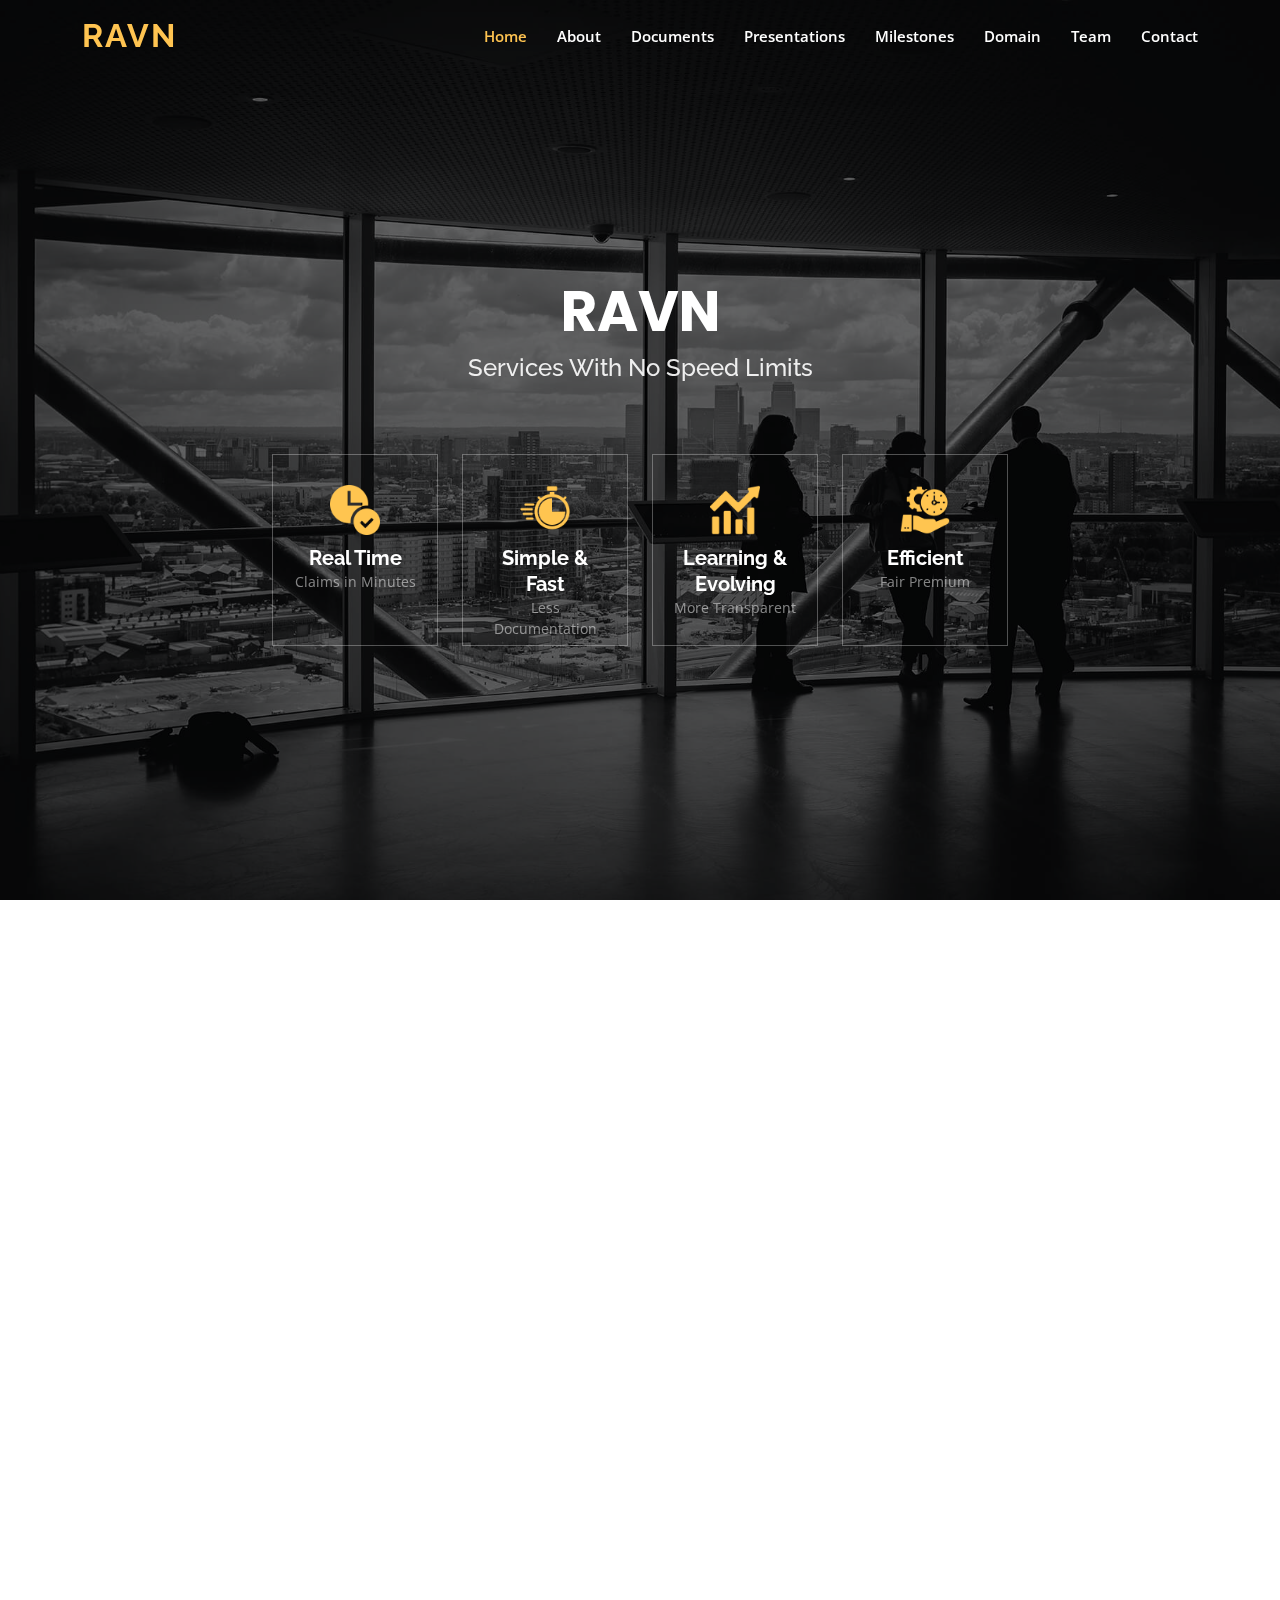
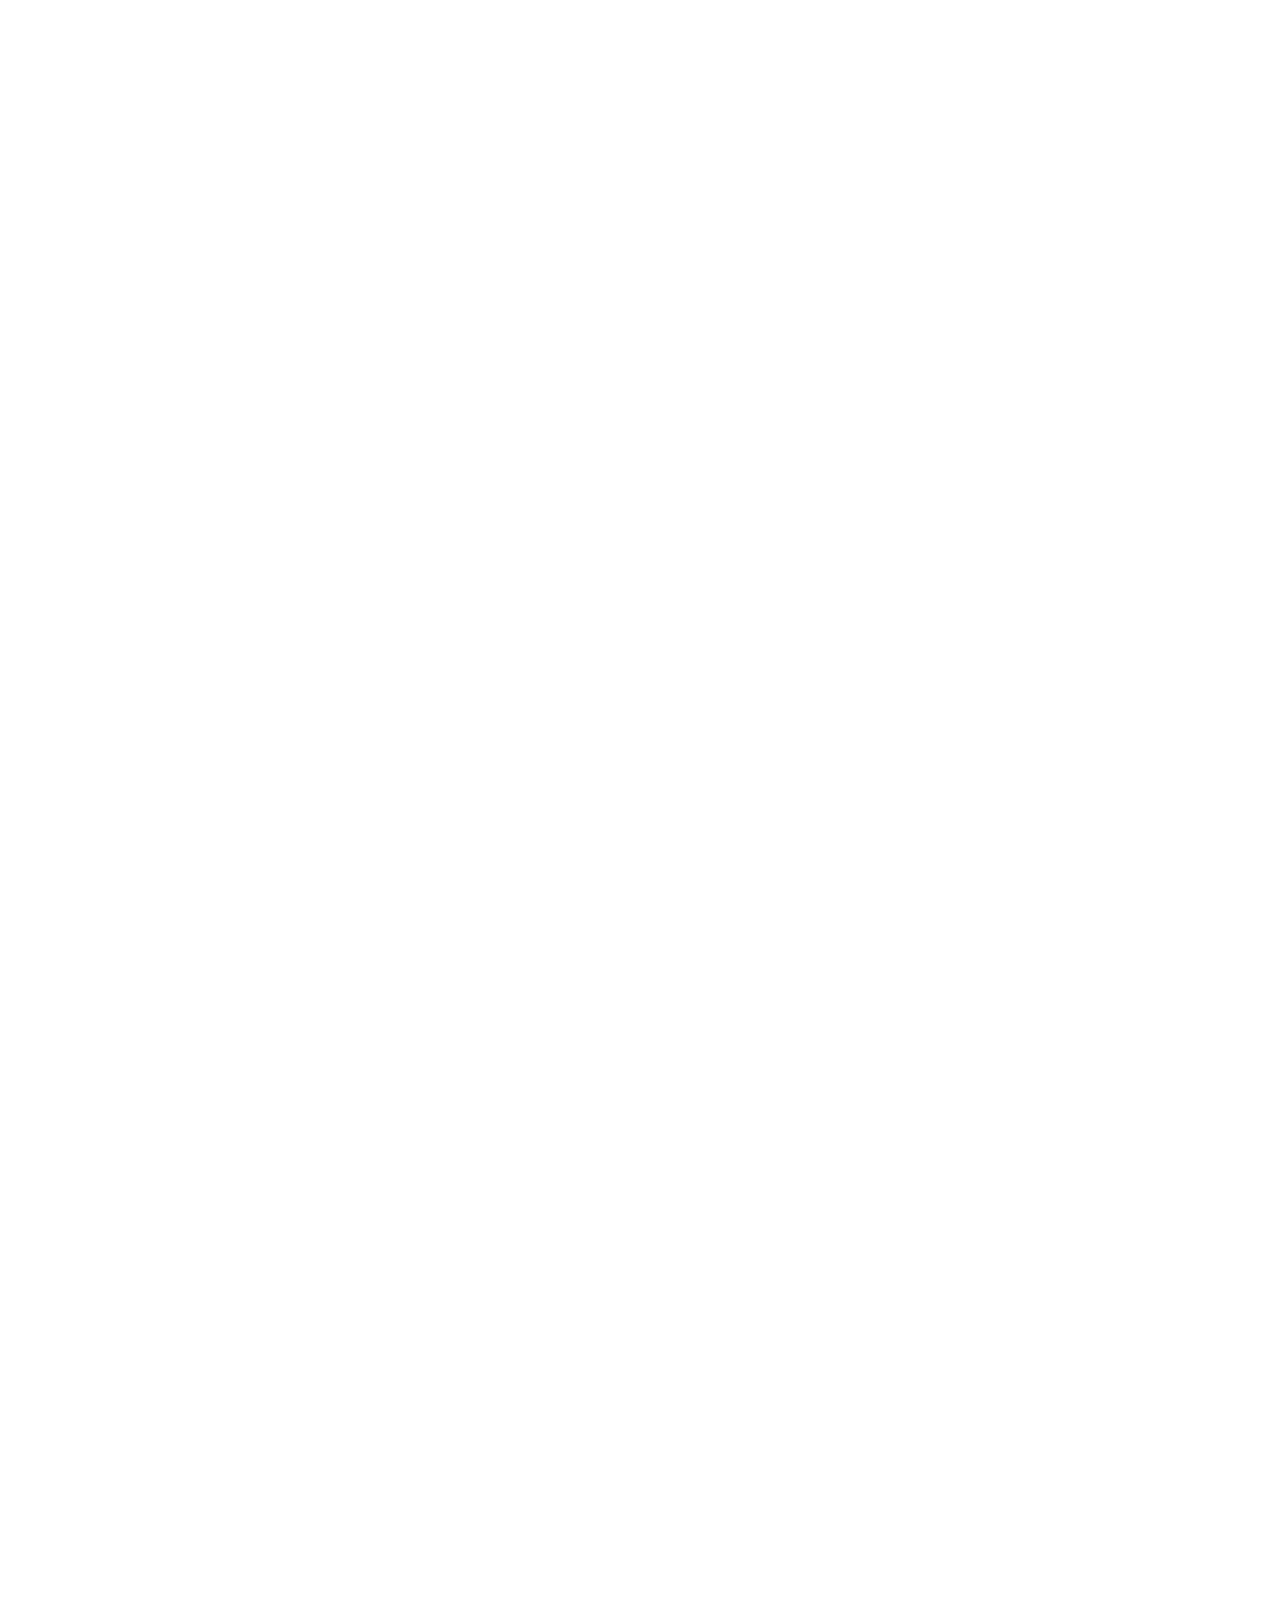
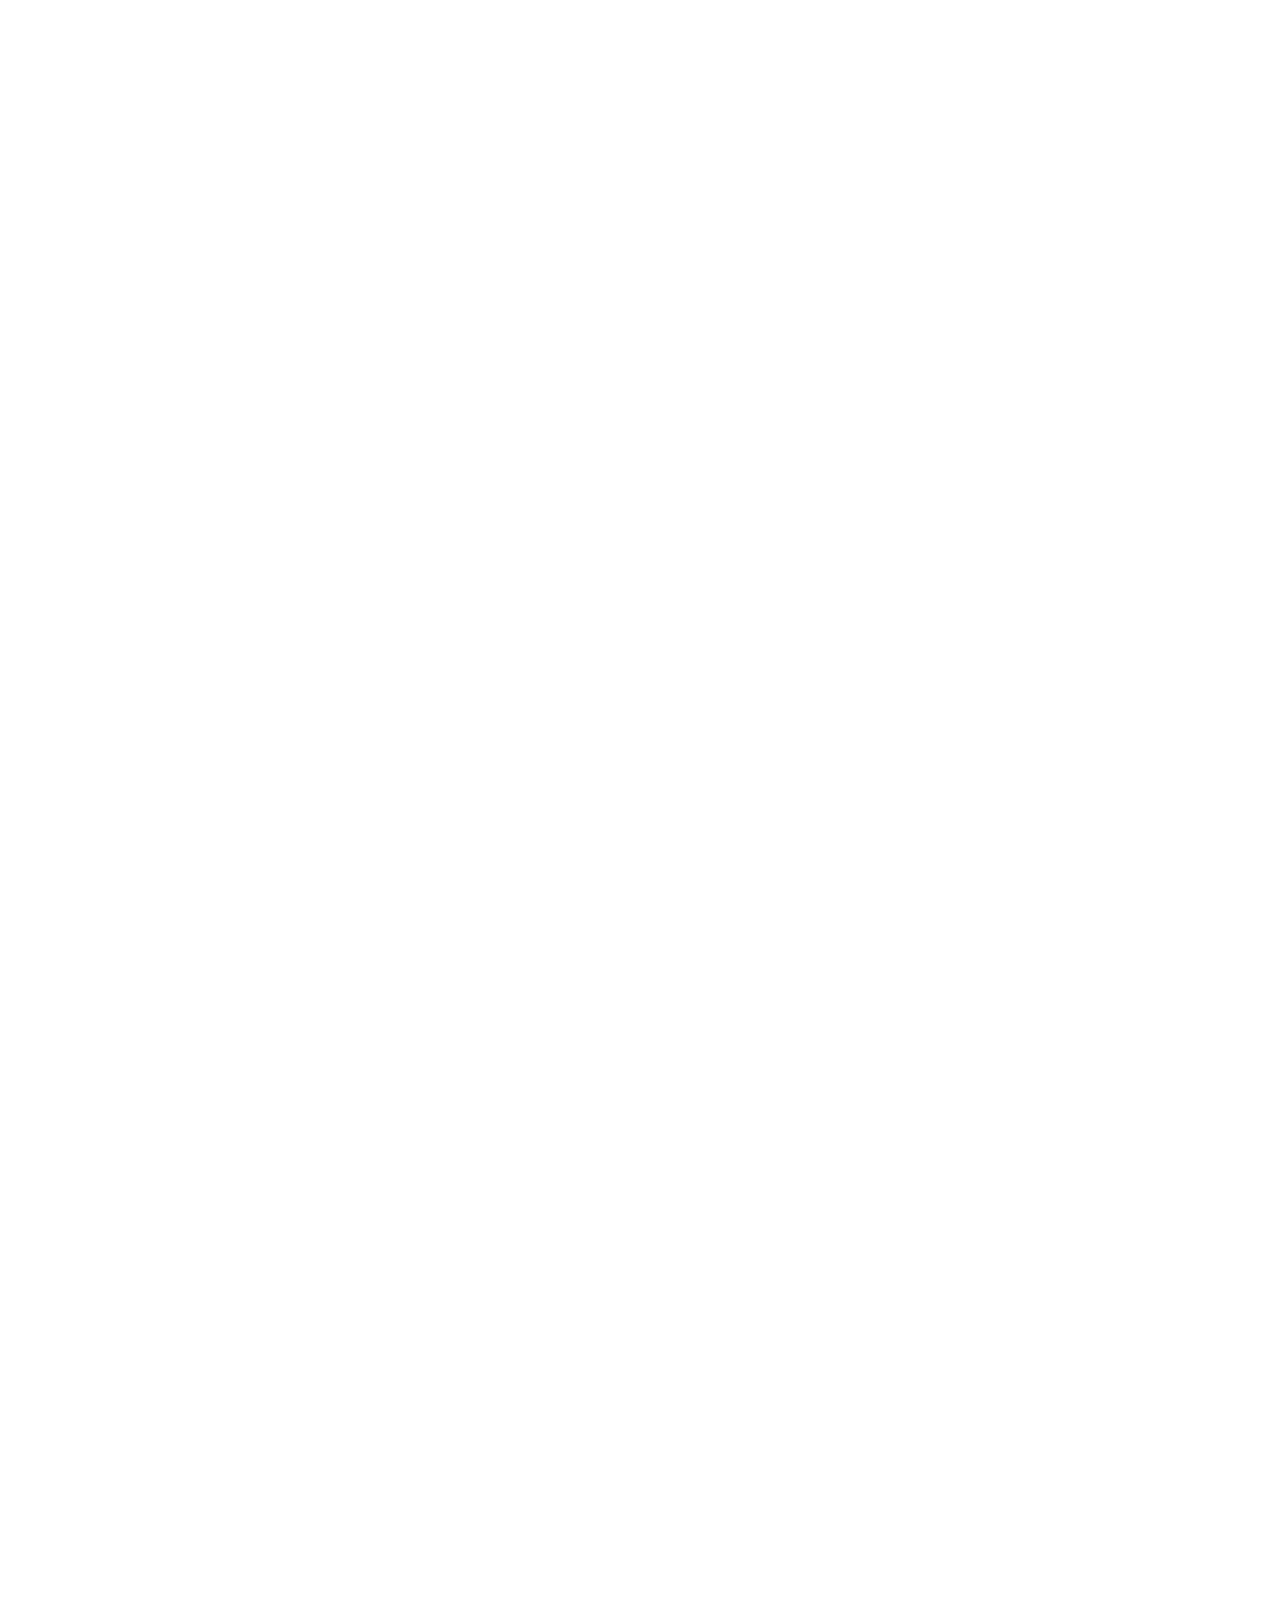
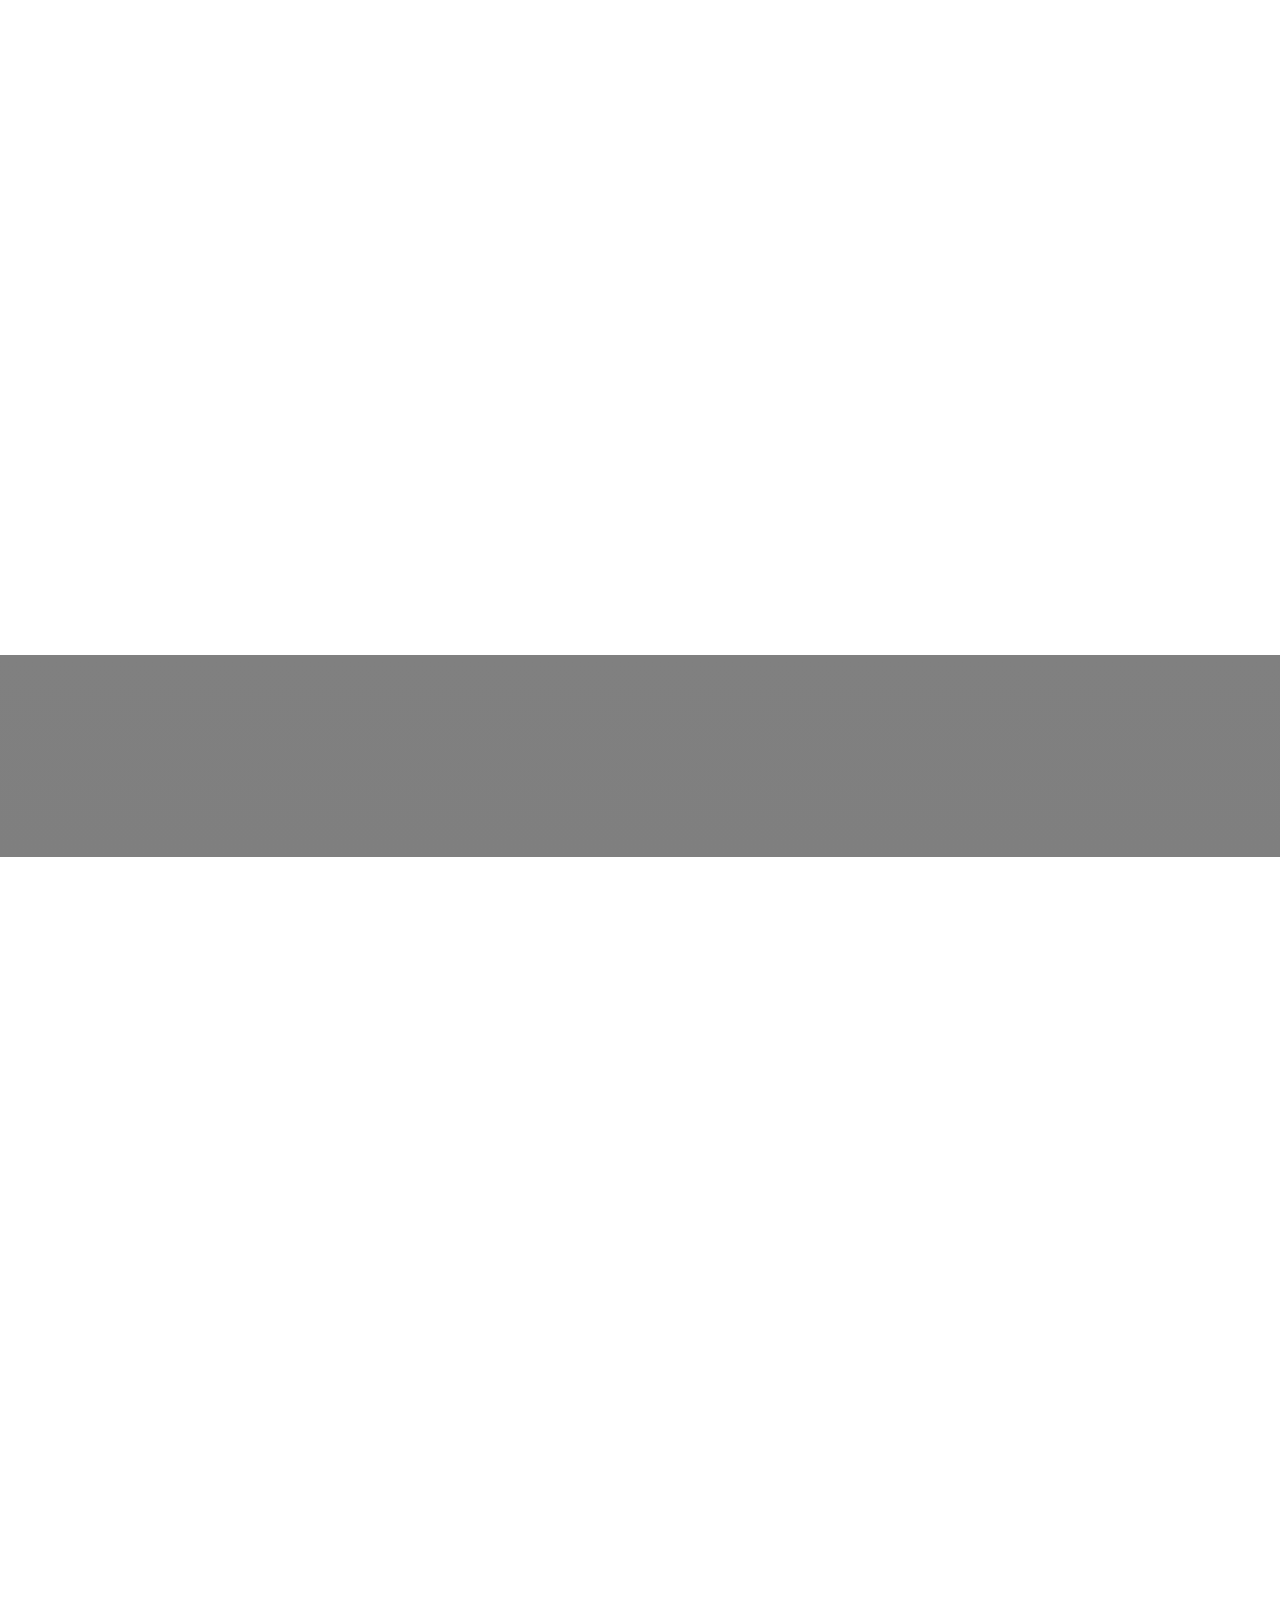
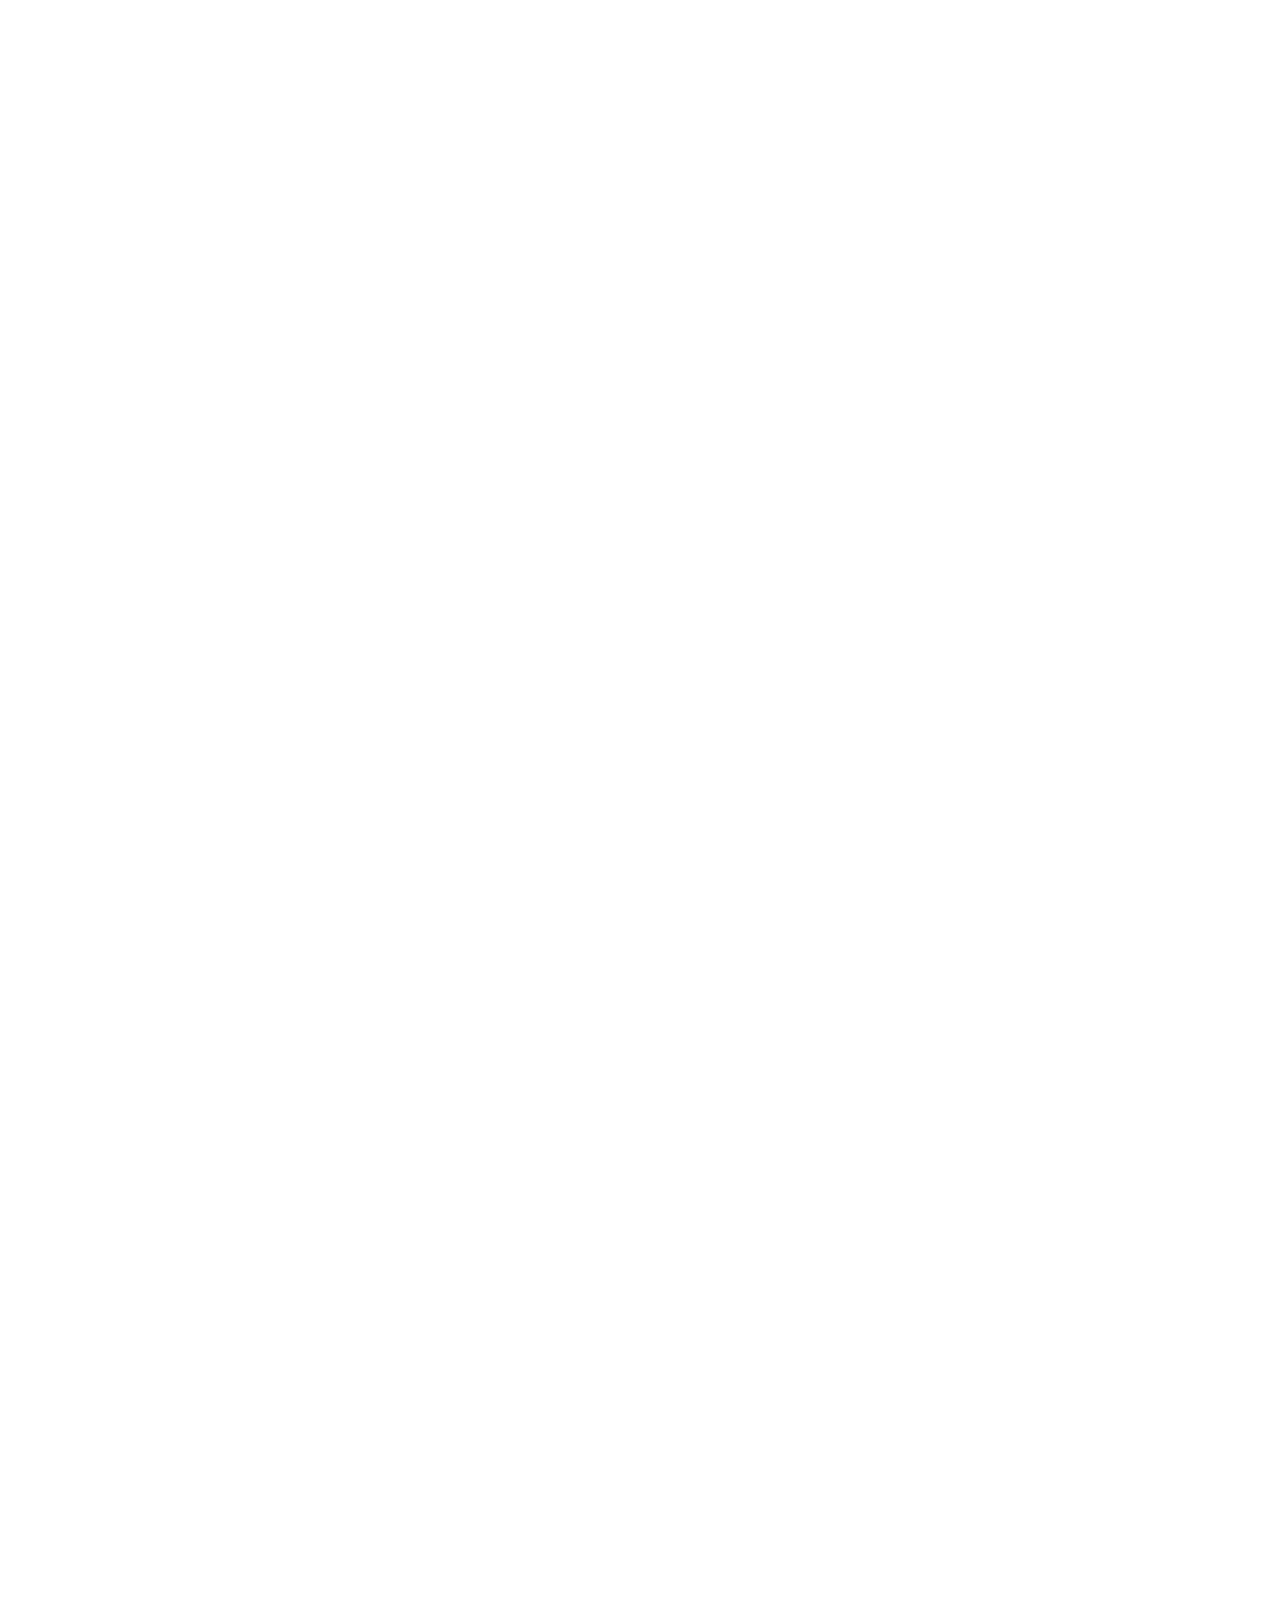
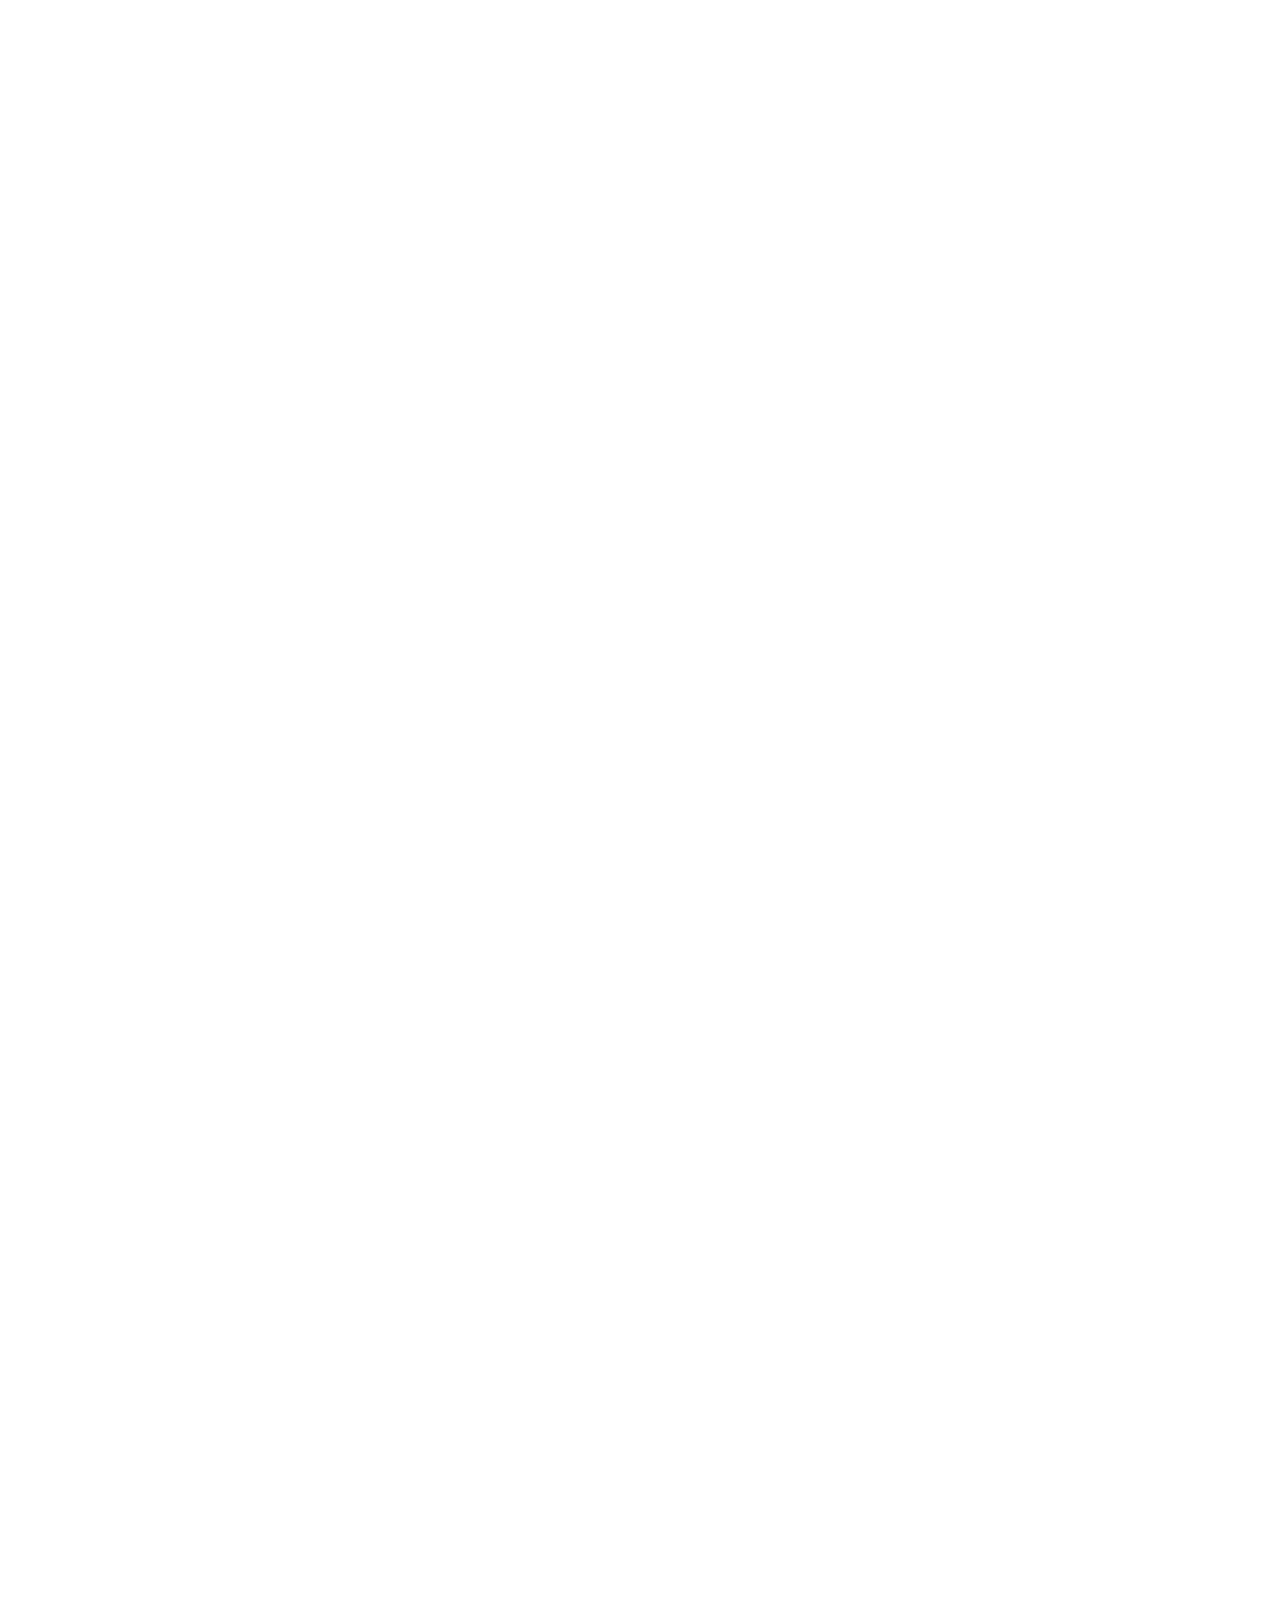
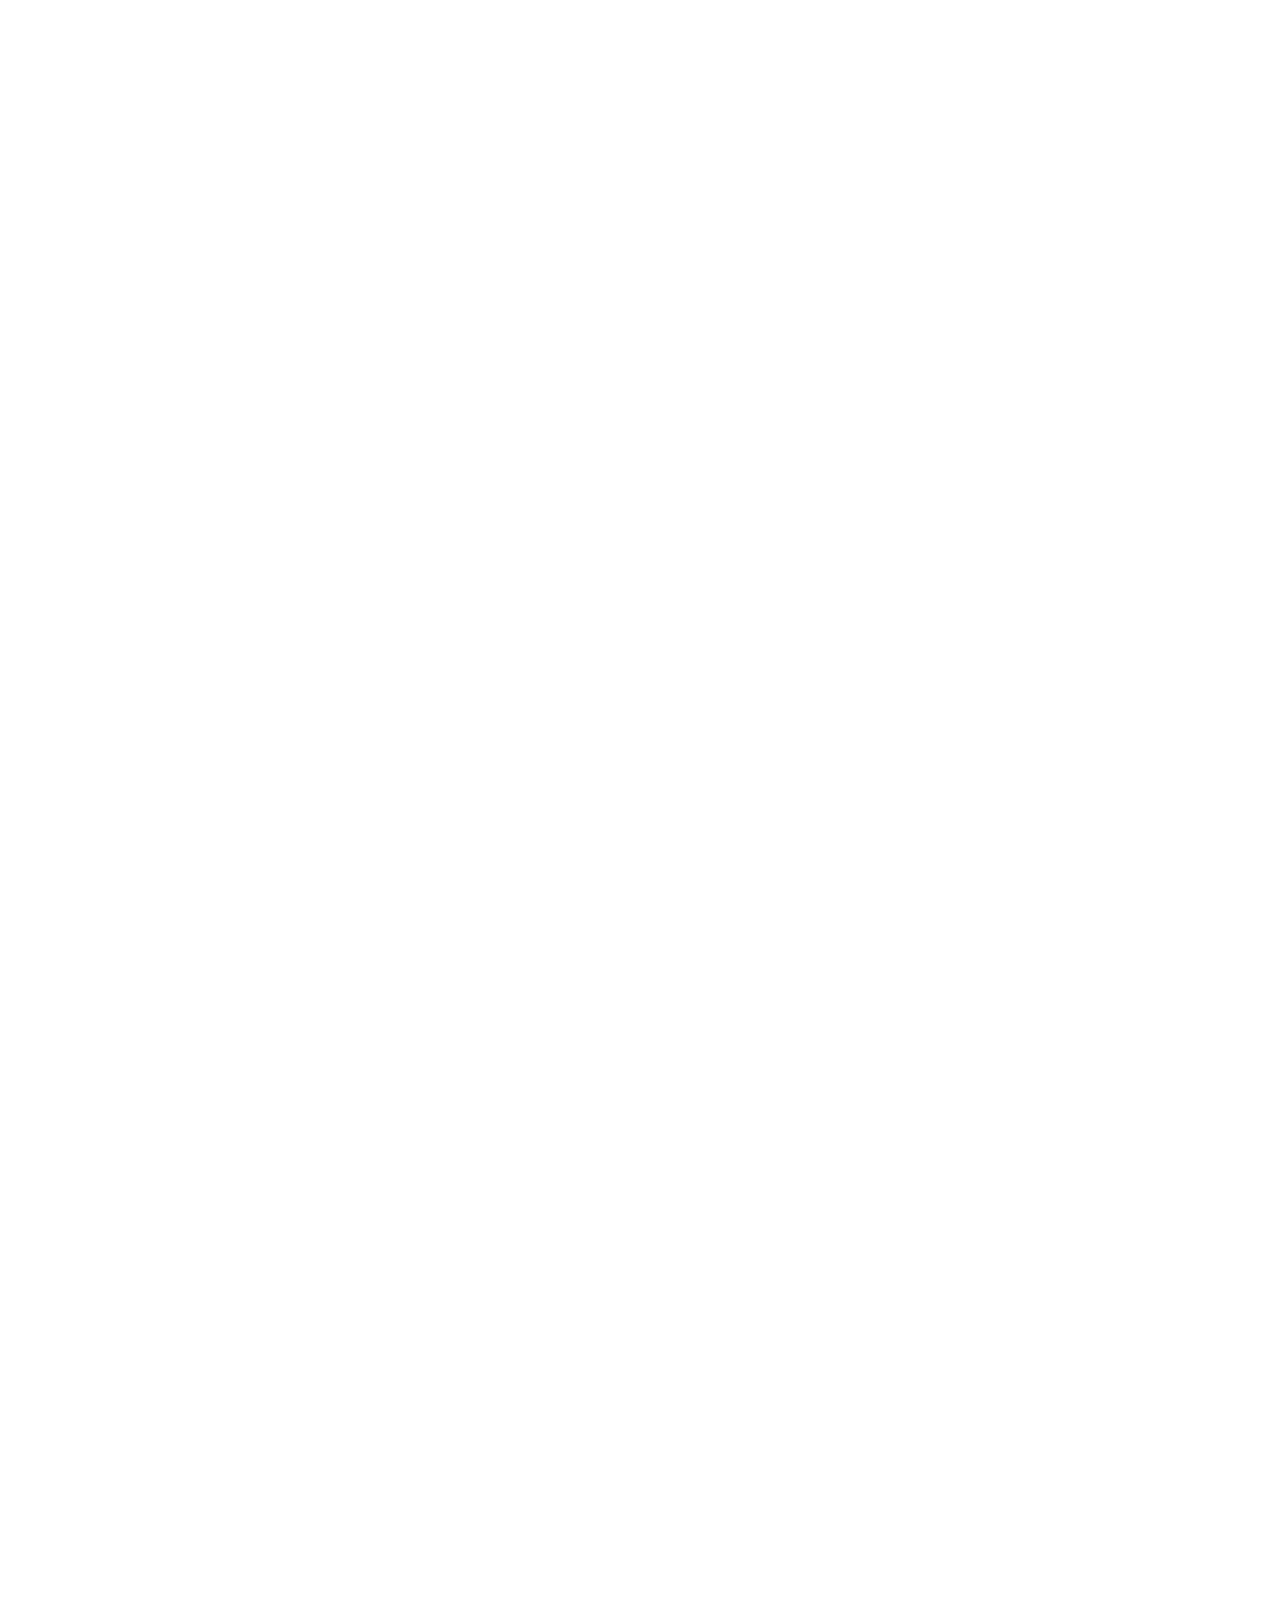
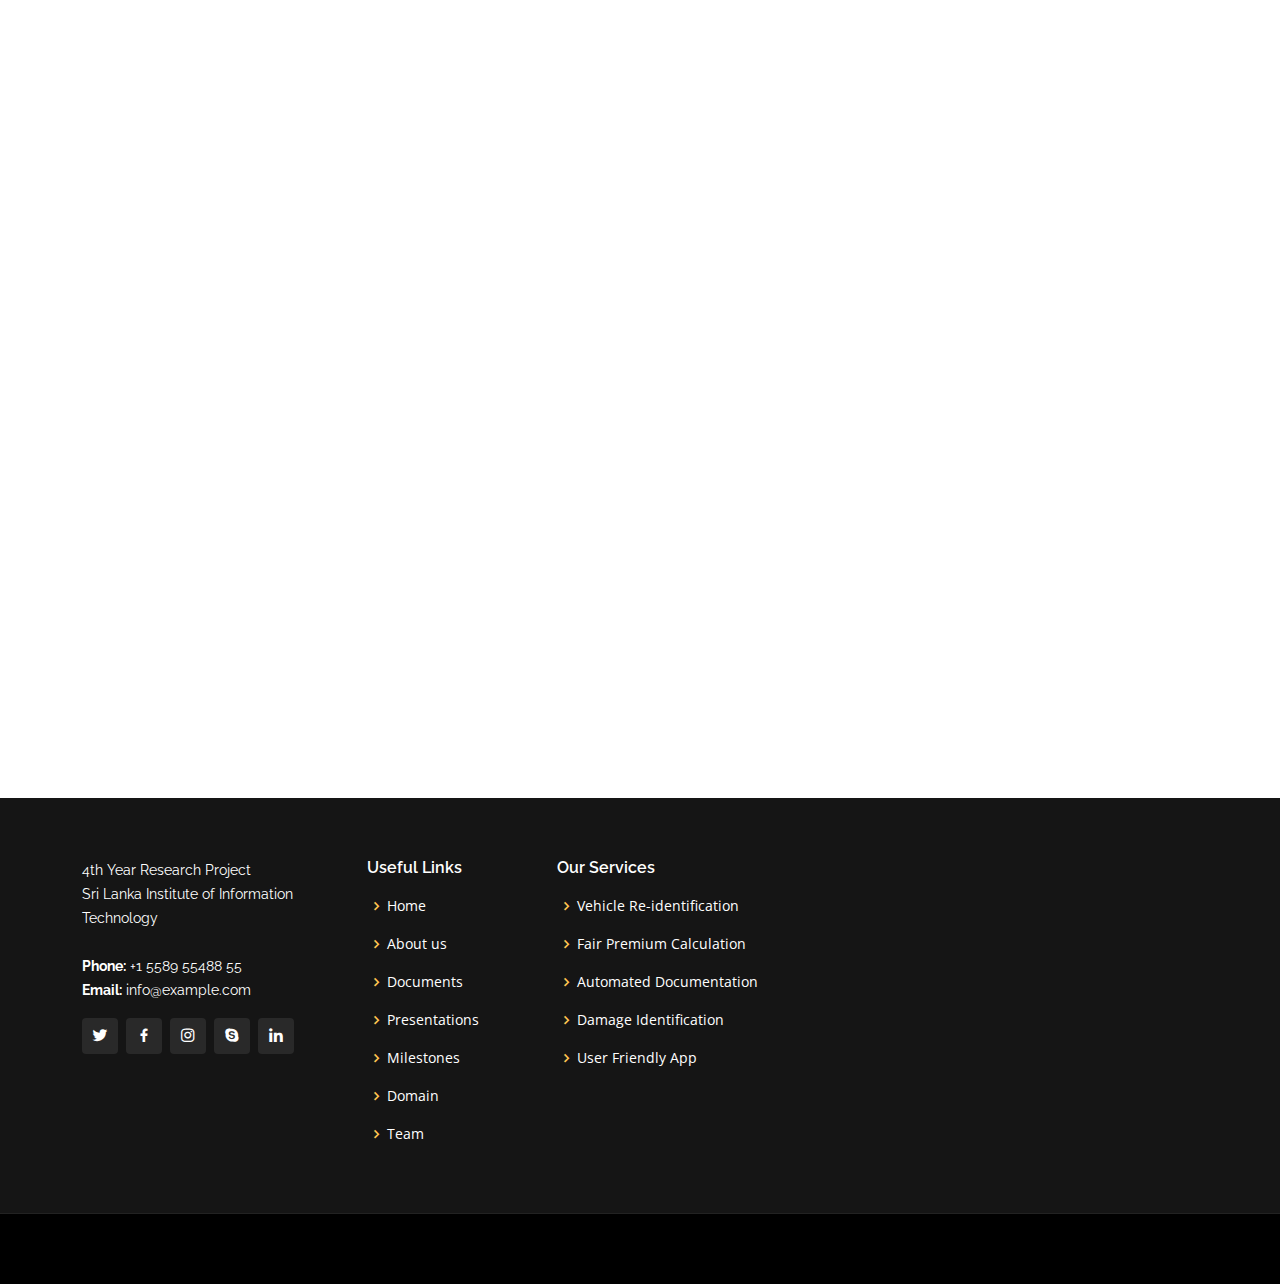
==== commit 56b554da: "Deployment" ====
--- a/index.html
+++ b/index.html
@@ -1,1267 +1,1267 @@
-<!DOCTYPE html>
-<html lang="en">
-
-<head>
-  <meta charset="utf-8">
-  <meta content="width=device-width, initial-scale=1.0" name="viewport">
-
-  <title>RAVN</title>
-  <meta content="" name="description">
-  <meta content="" name="keywords">
-
-  <!-- Favicons -->
-  <link href="assets/img/logo.png " rel="icon">
-  <link href="assets/img/apple-touch-icon.png" rel="apple-touch-icon">
-
-  <!-- Google Fonts -->
-  <link href="https://fonts.googleapis.com/css?family=Open+Sans:300,300i,400,400i,600,600i,700,700i|Raleway:300,300i,400,400i,500,500i,600,600i,700,700i|Poppins:300,300i,400,400i,500,500i,600,600i,700,700i" rel="stylesheet">
-
-  <!-- Vendor CSS Files -->
-  <link href="assets/vendor/aos/aos.css" rel="stylesheet">
-  <link href="assets/vendor/bootstrap/css/bootstrap.min.css" rel="stylesheet">
-  <link href="assets/vendor/bootstrap-icons/bootstrap-icons.css" rel="stylesheet">
-  <link href="assets/vendor/boxicons/css/boxicons.min.css" rel="stylesheet">
-  <link href="assets/vendor/glightbox/css/glightbox.min.css" rel="stylesheet">
-  <link href="assets/vendor/remixicon/remixicon.css" rel="stylesheet">
-  <link href="assets/vendor/swiper/swiper-bundle.min.css" rel="stylesheet">
-
-  <!-- Template Main CSS File -->
-  <link href="assets/css/style.css" rel="stylesheet">
-
-  <!-- =======================================================
-  * Template Name: Gp - v4.9.1
-  * Template URL: https://bootstrapmade.com/gp-free-multipurpose-html-bootstrap-template/
-  * Author: BootstrapMade.com
-  * License: https://bootstrapmade.com/license/
-  ======================================================== -->
-</head>
-
-<body>
-
-  <!-- ======= Header ======= -->
-  <header id="header" class="fixed-top ">
-    <div class="container d-flex align-items-center justify-content-lg-between">
-
-      <h1 class="logo me-auto me-lg-0"><a href="index.html"><span>RAVN</span></a></h1>
-      <!-- Uncomment below if you prefer to use an image logo -->
-      <!-- <a href="index.html" class="logo me-auto me-lg-0"><img src="assets/img/logo.png" alt="" class="img-fluid"></a>-->
-
-      <nav id="navbar" class="navbar order-last order-lg-0">
-        <ul>
-          <li><a class="nav-link scrollto active" href="#hero">Home</a></li>
-          <li><a class="nav-link scrollto" href="#about">About</a></li>
-          <li><a class="nav-link scrollto" href="#documents">Documents</a></li>
-          <li><a class="nav-link scrollto" href="#presentations">Presentations</a></li>
-          <li><a class="nav-link scrollto" href="#milestones">Milestones</a></li>
-          <li><a class="nav-link scrollto " href="#domain">Domain</a></li>
-          <li><a class="nav-link scrollto" href="#team">Team</a></li>
-
-          <!-- <li class="dropdown"><a href="#"><span>Drop Down</span> <i class="bi bi-chevron-down"></i></a>
-            <ul>
-              <li><a href="#">Drop Down 1</a></li>
-              <li class="dropdown"><a href="#"><span>Deep Drop Down</span> <i class="bi bi-chevron-right"></i></a>
-                <ul>
-                  <li><a href="#">Deep Drop Down 1</a></li>
-                  <li><a href="#">Deep Drop Down 2</a></li>
-                  <li><a href="#">Deep Drop Down 3</a></li>
-                  <li><a href="#">Deep Drop Down 4</a></li>
-                  <li><a href="#">Deep Drop Down 5</a></li>
-                </ul>
-              </li>
-              <li><a href="#">Drop Down 2</a></li>
-              <li><a href="#">Drop Down 3</a></li>
-              <li><a href="#">Drop Down 4</a></li>
-            </ul>
-          </li> -->
-          <li><a class="nav-link scrollto" href="#contact">Contact</a></li>
-        </ul>
-        <i class="bi bi-list mobile-nav-toggle"></i>
-      </nav><!-- .navbar -->
-
-      <!-- <a href="#about" class="get-started-btn scrollto">Get Started</a> -->
-
-    </div>
-  </header><!-- End Header -->
-
-
- 
-
-  <!-- ======= Hero Section ======= -->
-  <section id="hero" class="d-flex align-items-center justify-content-center">
-    <div class="container" data-aos="fade-up">
-
-      <div class="row justify-content-center" data-aos="fade-up" data-aos-delay="150">
-        <div class="col-xl-6 col-lg-8">
-          <h1>RAVN<span></span></h1>
-          <h2>Services With No Speed Limits</h2>
-        </div>
-      </div>
-
-      <div class="row gy-4 mt-5 justify-content-center" data-aos="zoom-in" data-aos-delay="250">
-        <div class="col-xl-2 col-md-4">
-          <div class="icon-box">
-
-            <img src="assets/img/realtime.png" height="30px" width="50px" class="img-fluid" alt="">
-
-            <h3><a href="">Real Time</a></h3>
-            <p class="small text-white-50 mb-4">Claims in Minutes
-            </p>
-          </div>
-        </div>
-        <div class="col-xl-2 col-md-4">
-          <div class="icon-box">
-
-            <img src="assets/img/fast.png" height="30px" width="50px" class="img-fluid" alt="">
-
-            <h3><a href="">Simple & Fast</a></h3>
-            <p class="small text-white-50 mb-4">Less Documentation
-
-            </p>
-          </div>
-        </div>
-        <div class="col-xl-2 col-md-4">
-          <div class="icon-box">
-
-            <img src="assets/img/statistic.png" height="30px" width="50px" class="img-fluid" alt="">
-
-            <h3><a href="">Learning & Evolving
-              </a></h3>
-            <p class="small text-white-50 mb-4">More Transparent
-
-            </p>
-          </div>
-        </div>
-        <div class="col-xl-2 col-md-4">
-          <div class="icon-box">
-
-            <img src="assets/img/efficient.png" height="30px" width="50px" class="img-fluid" alt="">
-
-            <h3><a href="">Efficient</a></h3>
-            <p class="small text-white-50 mb-4">Fair Premium</p>
-          </div>
-        </div>
-        
-      </div>
-
-    </div>
-  </section><!-- End Hero -->
-
-  <main id="main">
-
-    <!-- ======= About Section ======= -->
-    <section id="about" class="about">
-      <div class="container" data-aos="fade-up">
-
-        <div class="row">
-          <div class="col-lg-6 order-1 order-lg-2" data-aos="fade-left" data-aos-delay="100">
-            <img src="assets/img/accident.png" class="img-fluid" alt="">
-          </div>
-          <div class="col-lg-6 pt-4 pt-lg-0 order-2 order-lg-1 content" data-aos="fade-right" data-aos-delay="100">
-            <!-- <h3>Voluptatem dignissimos provident quasi corporis voluptates sit assumenda.</h3>
-            <p class="fst-italic">
-              Lorem ipsum dolor sit amet, consectetur adipiscing elit, sed do eiusmod tempor incididunt ut labore et dolore
-              magna aliqua.
-            </p>
-            <ul>
-              <li><i class="ri-check-double-line"></i> Ullamco laboris nisi ut aliquip ex ea commodo consequat.</li>
-              <li><i class="ri-check-double-line"></i> Duis aute irure dolor in reprehenderit in voluptate velit.</li>
-              <li><i class="ri-check-double-line"></i> Ullamco laboris nisi ut aliquip ex ea commodo consequat. Duis aute irure dolor in reprehenderit in voluptate trideta storacalaperda mastiro dolore eu fugiat nulla pariatur.</li>
-            </ul> -->
-            <p>
-              Traditional insurance claims processing systems are
-              no match for the modern world due to the increasing population
-              of vehicles and the resulting number of accidents. In this paper,
-              the authors present a novel idea to automate the tedious processes
-              in the insurance industry. The presented system consists of three
-              main components namely, re-identify the make and model of the
-              vehicle, identify the damaged automobile component, type, and
-              severity, and compute an accurate repair estimate using damage
-              component identification. Also, automate the documentation pro-
-              cess by identifying the relevant fields in the voice input provided
-              by the user. This ensures both the parties involved in this process
-              will be benefited from the proposed system. Presented solutions
-              were designed using the aid of Artificial Intelligence techniques,
-              mainly CNN models and Natural language processing techniques.    
-            </p>
-          </div>
-        </div>
-
-      </div>
-    </section><!-- End About Section -->
-
-    <!-- ======= Clients Section ======= -->
-    <section id="clients" class="clients">
-      <div class="container" data-aos="zoom-in">
-
-        <div class="clients-slider swiper">
-          <div class="swiper-wrapper align-items-center">
-            <div class="swiper-slide"><img src="assets/img/Flutter.png" class="img-fluid" alt=""></div>
-            <div class="swiper-slide"><img src="assets/img/google colab.png" class="img-fluid" alt=""></div>
-            <div class="swiper-slide"><img src="assets/img/Firebase_Logo.png" class="img-fluid" alt=""></div>
-            <div class="swiper-slide"><img src="assets/img/flask.png" class="img-fluid" alt=""></div>
-            <div class="swiper-slide"><img src="assets/img/gitlab.png" class="img-fluid" alt=""></div>
-            <div class="swiper-slide"><img src="assets/img/python.png" class="img-fluid" alt=""></div>
-            <div class="swiper-slide"><img src="assets/img/VS Code.png" class="img-fluid" alt=""></div>
-            <div class="swiper-slide"><img src="assets/img/jupitor.png" class="img-fluid" alt=""></div>
-            <div class="swiper-slide"><img src="assets/img/tensorflow.png" class="img-fluid" alt=""></div>
-            <div class="swiper-slide"><img src="assets/img/anaconda.png" class="img-fluid" alt=""></div>
-            <div class="swiper-slide"><img src="assets/img/tesseractOCR.png" class="img-fluid" alt=""></div>
-            <div class="swiper-slide"><img src="assets/img/keras.png" class="img-fluid" alt=""></div>
-          </div>
-          <div class="swiper-pagination"></div>
-        </div>
-
-      </div>
-    </section><!-- End Clients Section -->
-
-    <!-- ======= Features Section ======= -->
-    <section id="features" class="features">
-      <div class="container" data-aos="fade-up">
-
-        <div class="row">
-          <div class="image col-lg-6" style='background-image: url("assets/img/bg1.jpg");' data-aos="fade-right"></div>
-          <div class="col-lg-6" data-aos="fade-left" data-aos-delay="100">
-            <div class="icon-box mt-5 mt-lg-0" data-aos="zoom-in" data-aos-delay="150">
-              <i class="bx bx-receipt"></i>
-              <h4>Vehicle Re-identification</h4>
-              <p>Reduce human errors and time consumption in claims process while increasing the transparence between the insurance and claimant/repair centers.
-              </p>
-            </div>
-            <div class="icon-box mt-5" data-aos="zoom-in" data-aos-delay="150">
-              <i class="bx bx-cube-alt"></i>
-              <h4>Automated Documentation</h4>
-              <p>Application with voice-recognition system to automatically fill up the first confirmation document after an accident using the information provided by the claimant.
-              </p>
-            </div>
-            <div class="icon-box mt-5" data-aos="zoom-in" data-aos-delay="150">
-              <i class="bx bx-images"></i>
-              <h4>Damage Identification</h4>
-              <p>Application to detect the vehicle damages and then classify the damages according to the type of the damage, the damaged component, and to calculate the total claims cost for the damages.</p>
-            </div>
-            <div class="icon-box mt-5" data-aos="zoom-in" data-aos-delay="150">
-              <i class="bx bx-shield"></i>
-              <h4>Fair Premium Calculation</h4>
-              <p>Introduce Premium calculation model that is fair to the customers and ensures the sustainability and profitability of the Vehicle Insurance Industry.
-              </p>
-            </div>
-          </div>
-        </div>
-
-      </div>
-    </section><!-- End Features Section -->
-
-    
-    <!-- ======= Document Section ======= -->
-    <section id="documents" class="services">
-      <div class="container" data-aos="fade-up">
-
-        <div class="section-title">
-          <h2>Documents</h2>
-          <p>Project Documents</p>
-        </div>
-
-        <div class="row">
-          <div class="col-lg-4 col-md-6 d-flex align-items-stretch" data-aos="zoom-in" data-aos-delay="100">
-            <div class="icon-box">
-              <div class="icon"><img src="assets/img/objective.png" class="img-fluid" alt=""></i></div>
-              <h4>Project Charter</h4>
-              <p>The document gives the information regarding the statement of scope, objectives overview, an outline of scope, an approximate schedule and people who are participating in a project</p>
-              <br>
-              <a href="https://drive.google.com/file/d/1JuQOzgfUKdVru3Y1VLUZDK2InuTsKq2S/view?usp=share_link" download>
-              <button type="button" class="btn btn-outline-primary btn-sm btn-block bi bi-file-earmark-arrow-down-fill"> Download
-
-              </button>
-              </a>              
-            </div>
-          </div>
-
-          <div class="col-lg-4 col-md-6 d-flex align-items-stretch" data-aos="zoom-in" data-aos-delay="200">
-            <div class="icon-box">
-              <div class="icon"><img src="assets/img/idea.png" class="img-fluid" alt=""></i></div>
-              <h4>Project Praposal</h4>
-              <p>The document contains details like goals, objectives, important dates, milestones and requirements needed to start and complete the project.</p>
-              <br>
-              <a href="https://drive.google.com/file/d/1Hsr0EQjMH6hzKTuUicki7FPf-KwaNaIc/view?usp=share_link" download>
-              <button type="button" class="btn btn-outline-primary btn-sm btn-block bi bi-file-earmark-arrow-down-fill"> Download
-
-              </button>
-              </a>              
-            </div>
-          </div>
-
-          
-
-          <div class="col-lg-4 col-md-6 d-flex align-items-stretch" data-aos="zoom-in" data-aos-delay="300">
-            <div class="icon-box">
-              <div class="icon"><img src="assets/img/researchPaper.png" class="img-fluid" alt=""></i></div>
-              <h4>Research Paper</h4>
-              <p>A research paper contains writing that provides Literature review, Research methodology, analysis, interpretation, and argument based on in-depth independent research</p>
-              <br>
-              <a href="https://drive.google.com/file/d/1JlYkfmHG9yl-L1mmX46awuNzMLiosru0/view?usp=share_link" download>
-              <button type="button" class="btn btn-outline-primary btn-sm btn-block bi bi-file-earmark-arrow-down-fill"> Download
-
-              </button>
-              </a>              
-            </div>
-          </div>
-        </div>
-        <br>
-        <div class="row">
-          <div class="col-lg-4 col-md-6 d-flex align-items-stretch" data-aos="zoom-in" data-aos-delay="400">
-            <div class="icon-box">
-              <div class="icon"><img src="assets/img/thesis.png" class="img-fluid" alt=""></i></div>
-              <h4>Final Thesis</h4>
-              <p>The document contains the Proposed solution to the research question, which was finalized after completing the research</p>
-              <br>
-              <a href="https://drive.google.com/file/d/1ZD8CHwr5jMd1Ubod7n8_jaETRpHDk2JG/view?usp=share_link" download>
-              <button type="button" class="btn btn-outline-primary btn-sm btn-block bi bi-file-earmark-arrow-down-fill"> Download
-
-              </button>
-              </a>              
-            </div>
-          </div>
-
-          <div class="col-lg-4 col-md-6 d-flex align-items-stretch" data-aos="zoom-in" data-aos-delay="100">
-            <div class="icon-box">
-              <div class="icon"><img src="assets/img/clipboard.png" class="img-fluid" alt=""></i></div>
-              <h4>Status Document</h4>
-              <p>The document describes the progress of the project within the specific time period and compares it against the project plan checklist</p>
-              <br>
-              <a href="https://drive.google.com/file/d/1EAEx8bjvxI5iHShG-gc51dXWGKQHanDu/view?usp=share_link" download>
-              <button type="button" class="btn btn-outline-primary btn-sm btn-block bi bi-file-earmark-arrow-down-fill"> Download
-
-              </button>
-              </a>              
-            </div>
-          </div>
-
-          <div class="col-lg-4 col-md-6 d-flex align-items-stretch" data-aos="zoom-in" data-aos-delay="100">
-            <div class="icon-box">
-              <div class="icon"><img src="assets/img/diary.png" class="img-fluid" alt=""></i></div>
-              <h4>Research logbook</h4>
-              <p>The document describes the progress of the project within the specific time period and compares it against the project plan checklist</p>
-              <br>
-              <a href="https://drive.google.com/file/d/16aGKQYUlOgA8ZuGy8Zo8uxIYGcVSXesT/view?usp=share_link" download>
-              <button type="button" class="btn btn-outline-primary btn-sm btn-block bi bi-file-earmark-arrow-down-fill"> Download
-
-              </button>
-              </a>              
-            </div>
-          </div>
-
-        
-
-        </div>
-
-      </div>
-    </section><!-- End Document Section -->
-
-
-    <!-- ======= Presentation Section ======= -->
-    <section id="presentations" class="services">
-      <div class="container" data-aos="fade-up">
-
-        <div class="section-title">
-          <h2>Presentations</h2>
-          <p>Project Presentations</p>
-        </div>
-
-        <div class="row">
-          <div class="col" data-aos="zoom-in" data-aos-delay="100">
-            <div class="icon-box">
-              <div class="icon"><img src="assets/img/innovation.png" class="img-fluid" alt=""></i></div>
-              <h4>Proposal presentation</h4>
-              <p>Initial Presentation with Overview of Research Problem</p>
-              <br>
-              <a href="https://drive.google.com/file/d/1W47FdDVrAm-XQmxfLqF0DDjUK2aDIPVR/view?usp=share_link" download>
-              <button type="button" class="btn btn-outline-primary btn-sm btn-block bi bi-file-earmark-arrow-down-fill"> Download
-
-              </button>
-              </a>              
-            </div>
-          </div>
-
-          <div class="col" data-aos="zoom-in" data-aos-delay="200">
-            <div class="icon-box">
-              <div class="icon"><img src="assets/img/PP1.png" class="img-fluid" alt=""></i></div>
-              <h4>Progress presentation-1</h4>
-              <p>50% Project Completion</p>
-              <br>
-              <a href="https://drive.google.com/file/d/18_0YSPlV8FW5UCdNKcq0A0cH376Hz549/view?usp=share_link" download>
-              <button type="button" class="btn btn-outline-primary btn-sm btn-block bi bi-file-earmark-arrow-down-fill"> Download
-
-              </button>
-              </a>              
-            </div>
-          </div>
-
-          
-
-          <div class="col" data-aos="zoom-in" data-aos-delay="300">
-            <div class="icon-box">
-              <div class="icon"><img src="assets/img/PP2.png" class="img-fluid" alt=""></i></div>
-              <h4>Progress presentation-2</h4>
-              <p>90% Project Completion</p>
-              <br>
-              <a href="https://drive.google.com/file/d/1_0BEZVwZsmNO0gAHzhYgoLiE-iGI8TIT/view?usp=share_link" download>
-              <button type="button" class="btn btn-outline-primary btn-sm btn-block bi bi-file-earmark-arrow-down-fill"> Download
-
-              </button>
-              </a>              
-            </div>
-          </div>
-
-          <div class="col" data-aos="zoom-in" data-aos-delay="400">
-            <div class="icon-box">
-              <div class="icon"><img src="assets/img/goal.png" class="img-fluid" alt=""></i></div>
-              <h4>Final presentation</h4>
-              <p>100% Completion with deployed Solution</p>
-              <br>
-              <a href="https://drive.google.com/file/d/142qxMOr0KHKnuH--aIsegPpVOICL31tW/view?usp=share_link" download>
-              <button type="button" class="btn btn-outline-primary btn-sm btn-block bi bi-file-earmark-arrow-down-fill"> Download
-
-              </button>
-              </a>              
-            </div>
-          </div>
-
-
-        </div>
-        <br>
-       
-
-      </div>
-    </section><!-- End Presentation Section -->
-
-
-    <!-- ======= Start MileStone Section ======= -->
-<!-- Section: Timeline -->
-<section id  = "milestones" class="services">
-  <div class="container" data-aos="fade-up">
-
-    <div class="section-title">
-      <h2>Milestones</h2>
-      <p>Project Milestones</p>
-    </div>
-
-    <div class="container py-5" >
-      <div class="main-timeline-4 text-white">
-        <div class="timeline-4 left-4">
-          <div class="card gradient-custom">
-            <div class="card-body p-4">
-              <i class="fas fa-brain fa-2x mb-3"></i>
-              <h4>Project Proposal</h4>
-              <p class="small text-white-50 mb-4">Date Completion - 24th January 2022</p>
-              <p>Mark Allocation -  12%</p>
-              <h6 class="badge bg-light text-black mb-0">Group</h6>
-              <h6 class="badge bg-light text-black mb-0">Induvidual</h6>
-            </div>
-          </div>
-        </div>
-        <div class="timeline-4 right-4">
-          <div class="card gradient-custom-4">
-            <div class="card-body p-4">
-              <i class="fas fa-camera fa-2x mb-3"></i>
-              <h4>Progress Presentation – 1</h4>
-              <p class="small text-white-50 mb-4">Date Completion - 11th May 2022</p>
-              <p>Mark Allocation -  15%</p>
-              <h6 class="badge bg-light text-black mb-0">Group</h6>
-              <h6 class="badge bg-light text-black mb-0">Induvidual</h6>
-            </div>
-          </div>
-        </div>
-        <div class="timeline-4 left-4">
-          <div class="card gradient-custom">
-            <div class="card-body p-4">
-              <i class="fas fa-campground fa-2x mb-3"></i>
-              <h4>Final Report</h4>
-              <p class="small text-white-50 mb-4">Date Completion - 9th September 2022</p>
-              <p>Mark Allocation -  18%</p>
-              <h6 class="badge bg-light text-black mb-0">Group</h6>
-              <h6 class="badge bg-light text-black mb-0">Induvidual</h6>
-            </div>
-          </div>
-        </div>
-        <div class="timeline-4 right-4">
-          <div class="card gradient-custom-4">
-            <div class="card-body p-4">
-              <i class="fas fa-sun fa-2x mb-3"></i>
-              <h4>Demo</h4>
-              <p class="small text-white-50 mb-4">Date Completion - 8th October 2022</p>
-              <p>Mark Allocation -  0%</p>
-              <h6 class="badge bg-light text-black mb-0">Group</h6>
-              <h6 class="badge bg-light text-black mb-0"></h6>
-            </div>
-          </div>
-        </div>
-        <div class="timeline-4 left-4">
-          <div class="card gradient-custom">
-            <div class="card-body p-4">
-              <i class="fas fa-palette fa-2x mb-3"></i>
-              <h4>Final Viva</h4>
-              <p class="small text-white-50 mb-4">Date Completion - 14th November 2022</p>
-              <p>Mark Allocation -  10%</p>
-              <h6 class="badge bg-light text-black mb-0">Group</h6>
-              <h6 class="badge bg-light text-black mb-0">Induvidual</h6>
-            </div>
-          </div>
-        </div>
-
-        <!-- <div class="timeline-4 right-4">
-          <div class="card gradient-custom-4">
-            <div class="card-body p-4">
-              <i class="fas fa-laugh-beam fa-2x mb-3"></i>
-              <h4>11:25 AM</h4>
-              <p class="small text-white-50 mb-4">Apr 11</p>
-              <p>Lorem ipsum dolor sit amet, quo ei simul congue exerci, ad nec admodum perfecto
-                mnesarchum, vim ea mazim fierent detracto. Ea quis iuvaret expetendis his, te elit voluptua
-                dignissim
-                per, habeo iusto primis ea eam.
-              </p>
-              <h6 class="badge bg-light text-black mb-0">New</h6>
-              <h6 class="badge bg-light text-black mb-0">Admin</h6>
-            </div>
-          </div>
-        </div>
-        <div class="timeline-4 left-4">
-          <div class="card gradient-custom">
-            <div class="card-body p-4">
-              <i class="fas fa-pizza-slice fa-2x mb-3"></i>
-              <h4>12:30 PM</h4>
-              <p class="small text-white-50 mb-4">Apr 5</p>
-              <p>Lorem ipsum dolor sit amet, quo ei simul congue exerci, ad nec admodum perfecto
-                mnesarchum, vim ea mazim fierent detracto. Ea quis iuvaret expetendis his, te elit voluptua
-                dignissim
-                per, habeo iusto primis ea eam.
-              </p>
-              <h6 class="badge bg-light text-black mb-0">New</h6>
-              <h6 class="badge bg-light text-black mb-0">Admin</h6>
-            </div>
-          </div>
-        </div> -->
-
-      </div>
-    </div>
-
-  </div>
-</section>  
-<!-- Section: Timeline -->
-
-    <!-- ======= End MileStone Section ======= -->
-
-
-    <!-- ======= Cta Section ======= -->
-    <section id="cta" class="cta">
-      <div class="container" data-aos="zoom-in">
-
-        <div class="text-center">
-          <h3>RAVN</h3>
-          <p>Automating the insurance claims process, by reducing human errors and time consumption during the claims process. 
-        </p>
-        
-          <!-- <a class="cta-btn" href="#">Call To Action</a> -->
-        </div>
-
-      </div>
-    </section><!-- End Cta Section -->
-
-    <!-- ======= Portfolio Section ======= -->
-    <section id="domain" class="portfolio">
-      <div class="container" data-aos="fade-up">
-
-        <div class="section-title">
-          <h2>Domain</h2>
-          <p>Project Domain</p>
-        </div>
-
-        <div class="row" data-aos="fade-up" data-aos-delay="100">
-          <div class="col-lg-12 d-flex justify-content-center">
-            <ul id="portfolio-flters">
-              <!-- <li data-filter="*" class="filter-active">All</li> -->
-              <li data-filter=".filter-ls">LITERATURE SURVEY</li>
-              <li data-filter=".filter-m">METHODOLOGY</li>
-              <li data-filter=".filter-rp">RESEARCH PROBLEM</li>
-              <li data-filter=".filter-ro">RESEACRH OBJETIVE</li>
-              <li data-filter=".filter-rg">RESEARCH GAP</li>
-              <li data-filter=".filter-t">TECHNOLOGIES</li>
-            </ul>
-          </div>
-        </div>
-
-        <div class="row portfolio-container" data-aos="fade-up" data-aos-delay="200">
-
-          <div class="portfolio-item filter-ls">
-
-            <div class="row">
-              <div class="col-sm-12">
-                <div class="card">
-                  <div class="card-body">
-                    <h5 class="card-title">LITERATURE SURVEY</h5>
-                    <br>
-                    <!-- <p class="card-text">With supporting text below as a natural lead-in to additional content.</p> -->
-                    <p>
-
-Decision making in Insurance industry is very crucial be-
-cause one false decision will involve a huge sum of amount.
-Many researchers have provided solutions in this space to min-
-imize the frauds. According to the research in the process
-of automating the claims process, the researchers have tried to
-detect the vehicle make and the model using ML models to
-verify the accident met vehicle is same as the insured vehicle.
-But authors of the paper have clearly mentioned that the model will suffer and will take wrong decisions when an untrained
-photo of a vehicle is produced. Also, this model will only
-detect the make and the model of the vehicle. A better way
-to avoid frauds when verifying the vehicle is to run number
-plates and verifying the vehicle. In this research area, there
-are many scholarly articles which are good at this process.
-In research the authors have introduced mathematical and
-algorithmic principles in the field of Automatic Number Plate
-Recognition System (ANPR). The research clearly showcases
-their methods to identify the vehicle number plate segment the
-plate, identify the numbers and identify the characters in a vast
-area. Research  introduced a model with the accuracy of
-84% when extracting the numbers from a still car. The model
-will adjust the picture according to the pixel count and position
-of the plate and then edge detection will be used to identify
-the characters in the plate. Finally, the model will Identify the
-text in the plates. Even though many researches conducted in
-this field the accuracy of the detection and verifying the plates
-is below 90%. As a decision-making process to identify the
-vehicle, accuracy of these models needs to be high to reduce
-the claims leakage. Also, claimants can cheat this automated
-model by providing insured vehicles number plates pictures
-and can claim for an accident met vehicle which is a different
-one.
-<br> <br>
-In the space of automated voice assisted form filling,
-research  is focused on implementing an application that
-can be used to help illiterate people, and blind people fill the
-forms related to the banking process. The person opens the
-app and clicks the button it will ask questions to fill the form,
-then the person gives the answer in the English language it fills
-that form in that language with the help of speech to text. This
-application contains Google voice recognition, Text to Speech,
-Speech to Text, and Voice access. Voice recognition is used to
-get the voice input from the user and type the text with the help
-of speech-to-text. These recognitions are computer software
-programs with the ability to decrypt human speech. This text-
-to-speech is only used for the English language. The main
-usage of the text-to-speech method is to reduce the work of the
-development process and the text can be modified and reused
-easily. Voice access is commonly used to operate the device
-without having to use a console, mouse, or press any keys.
-The recognition of voice does not produce any mistakes while
-filling the form. This app will be useful for society and very
-easy to handle by the user. This has concerns about the voice-
-based form filling system which is a major drawback in the
-existing automated vehicle insurance claims process. However,
-they have implemented that solution to fill the forms related
-to the banking environment and do not have the ability to
-understand and be sensitive to the vehicle insurance industry’s
-terminologies. Such as type of policy, location of the accident,
-etc.
-<br><br>
-Focusing on the process of automating the external damage
-identification, authors of research [4], proposed a system that
-predicts only the minor damages which are scratches, scrapes,
-and dings to the vehicle’s external body. Once an image of
-a damaged vehicle is uploaded to the system, the system will accept the image and identify the damages, extracting
-its local features of it to determine the type of the damage
-along with an average cost prediction for the damage which
-is caused to that relevant vehicle. This research does perform
-an exceptional task to estimate the damage severity but the
-classification of the damages of the vehicle exterior body is
-nonspecific. The total claims cost for the damages is given
-only a brief idea to the policyholder or the vehicle driver to
-get an idea how much will it cost to recover the damages.
-The drawback is that the total claims cost is estimated without
-detecting the actual damaged components from the uploaded
-images of the damaged vehicle which needs to be replaced or
-repaired. This will affect in the estimated cost to be utterly
-different compared to the actual part(s) replacement or repairs
-cost.
-                    </p>
-                    <!-- <a href="#" class="btn btn-primary">Go somewhere</a> -->
-                  </div>
-                </div>
-              </div>
-            </div>  
-          </div>
-
-          <div class="portfolio-item filter-m">
-
-            <div class="row">
-              <div class="col-sm-12">
-                <div class="card">
-                  <div class="card-body">
-                    <h5 class="card-title">METHODOLOGY</h5>
-                    <br>
-                    <!-- <p class="card-text">With supporting text below as a natural lead-in to additional content.</p> -->
-
-                    <p>
-                      When an accident occurs, the user can access the solution using their mobile phone and as an initial process, the user will have to fill an accident confirmation form. This is a form that is usually filled in any insurance claim process, yet the proposed system will analyze and extract the claimants answer for a particular question by the prerecorded electronic system and use that accurate information to automatically fill the initial claims processing form using natural language processing.
-                      <br><br>
-                      In order to estimate the damage cost the claimant will upload the images to the mobile application, then the system will detect any external damages in the vehicles exterior body ad classify and identify the damaged parts to calculate the estimated cost for a claim from the uploaded images by the claimant which will eliminate the human error in the estimation process.
-                      <br><br>
-                      The system will also detect car model to verify whether the accident met vehicle is same as the insured vehicle by comparing them to the images which was uploaded by the claimant when registering to the application. After that system will recommend garages nearby to get an estimation from them to increase the customer satisfaction in case of customers’ dissatisfaction of the estimated claim and onboarding the garages to the system to increase the transparency to the insurance. Analyze the estimated amount(images) for repair and adjust it according to the insurance allowed amount. 
-                      <br><br>
-                      The system will also analyze customers past traffic violation record history and classify customers (Claimant) as risky, safe and medium driver based on it to predict the premium plan for the following year. Statistical and mathematical model will be used to create a personalized premium calculation model which includes all the features required by the insurance company for the model. The system should also ensure the fairness in these calculations. 
-                      
-
-                    </p>
-                    <ul>
-                      <li> Voice assistant to fill the initial insurance claims application.</li>
-                      <li> Vehicle external damage identification and claims cost calculatio.</li>
-                      <li> Verifying the vehicle, accepting the claim, and validating the repair cost estimation.</li>
-                      <li> Segmentation of customers based on past traffic violation records and personalized fair premium calculation model.</li>
-                    </ul>
-                    <!-- <a href="#" class="btn btn-primary">Go somewhere</a> -->
-                  </div>
-                </div>
-              </div>
-            </div>  
-          </div>
-
-
-          <div class="portfolio-item filter-rp">
-
-            <div class="row">
-              <div class="col-sm-12">
-                <div class="card">
-                  <div class="card-body">
-                    <h5 class="card-title">RESEARCH PROBLEM</h5>
-                    <br>
-                    <!-- <p class="card-text">With supporting text below as a natural lead-in to additional content.</p> -->
-
-                    <p>
-                      The Insurance industry contributes 1.39% to the GDP growth of Sri Lanka in the year 2020. Based on the national headcount, only 12% of the population have life insurance policies while motor insurance drives the general insurance business with 67% of the total value. According to the Motor Traffic Act No. 14 of 1951 to own a vehicle, a vehicle owner should at least have a 3rd party insurance which causes to increase the userbase of motor insurance companies.
-
-                      <br><br>
-                      Statistics show that Sri Lanka has an average of 38,000 crashes annually which result in around 3,000 fatalities and 8,000 serious injuries. When an accident occurs, it takes a long time for an assessor to arrive at the spot and relieve the vehicle. Due to this delay, there may be traffic issues on the road and the claimant must waste time waiting for an assessor. Even though the vehicle is cleared out from the accident area after the initial inspection, it takes 2 to 3 days to start the initial claims documentation process. Concerns raise about whether insurance premium value a customer pays for the company is fair or not. This causes traditional motor premium calculation methods to demand a transparent and fair concept for all the motor policyholders.
-
-                      <br><br>
-                      Automobile insurance leakage during the traditional motor claims process leads to poorly assessed risk and inaccurately priced insurance claims. Most insurance companies aim to keep claims leakage at under 3%. According to the last 10 forensic audits conducted by CWMC (Insurance, Claims, and Audit experts) during the past 3 years, claims leakage is averaged at 11% which puts the insurance industry at risk. Data plays a key role in insurance companies yet rarely this data is analyzed to provide data-driven solutions through complex algorithms and Machine learning approaches.
-                      <br><br>
-                      RAVN is a web-based application which is specifically designed and developed on focusing the above concerns faced by the Sri Lankan Motor insurance industry. This product aims to resolve social issues by achieving the Sustainable Development Goals 9 and 11 which are Decent work and economic growth, Industry innovation, and Infrastructure by providing solutions. By using emerging technologies like computer vision, customer segmentation, voice recognition, Natural language processing, and deep learning techniques RAVN addresses the problems related to the existing manual motor claims process in Sri Lanka. Whereas this automated process focuses on vehicle damage identification, claims calculation, and loss adjustments by eliminating the insurance leakage. This product also focuses on reducing the time taken for the initial claims requesting phase by days to minutes. By leveraging the data in the insurance industry, it ensures to calculate a fair premium for the end-user to maximize the customer retention rate while maintaining the insurance industry sustainable and profitable.
-
-                    </p>
-
-                    <ul>
-                      <li> Currently existing automated vehicle insurance claims processing there are no systems that combine both number plate recognition and vehicle make and model identification to identify fraud</li>
-                      <li> Current systems aren't focusing on automating the early documentation process, which results in significant delays at the beginning of the claims request process</li>
-                      <li> The proposed system express concern about automatic voice recognition to automate the documentation process, which shortens the time required for the entire claims requesting phase</li>
-                      <li> Insurance companies in Sri Lanka does not offer a fair premium calculation such that users are encouraged to dry safely while retaining the profitability and sustainability of the insu`rance industry</li>
-                    </ul>
-                    
-                    <!-- <a href="#" class="btn btn-primary">Go somewhere</a> -->
-                  </div>
-                </div>
-              </div>
-            </div>  
-          </div>
-
-
-          <div class="portfolio-item filter-ro">
-
-            <div class="row">
-              <div class="col-sm-12">
-                <div class="card">
-                  <div class="card-body">
-                    <h4>Main Objective</h4>
-                    <!-- <p class="card-text">With supporting text below as a natural lead-in to additional content.</p> -->
-                    <p>Automating the insurance claims process by reducing the human errors and time consumption during the claims process. </p>
-                    
-                    <br>
-                    <h6>Sub Objective 1</h6>
-                    <p>
-                      Analyze and extract the claimants answer for a particular question by the prerecorded electronic system         and use that accurate information to automatically fill the initial claims processing form using natural language processing.  
-                    </p>
-                    
-                    <br>
-                    <h6>Sub Objective 2</h6>
-                    <p>
-                      Detect the external damages in the vehicle’s body and classify and identify the damaged parts to calculate the estimated cost for a claim from the uploaded images by the claimant which will eliminate the human error in the estimation process. </p>
-                    
-                    <br>
-                    <h6>Sub Objective 3</h6>
-                    <p>
-                      Detect the car model to verify whether the accident met vehicle is same as the insured vehicle by comparing them to the images which was uploaded by the claimant when registering to the application.
-                      <br>
-                      Recommending garages nearby to get an estimation from them to increase the customer satisfaction in case of customers’ dissatisfaction of the estimated claim and onboarding the garages to the system to increase the transparency to the insurance. Analyze the estimated amount(images) for repair and adjust it according to the insurance allowed amount.
-                     </p>
-                    
-                    <br>
-                    <h6>Sub Objective 4</h6>
-                    <p>
-                      Analyze customers past traffic violation record history and classifying customers (Claimant) based on it to predict the premium plan for the following year. This premium plan will be used to minimize the premium leakage </p>
-                    <!-- <a href="#" class="btn btn-primary">Go somewhere</a> -->
-                  </div>
-                </div>
-              </div>
-            </div>  
-          </div>
-
-          <div class="portfolio-item filter-rg">
-
-            <div class="row">
-              <div class="col-sm-12">
-                <div class="card">
-                  <div class="card-body">
-                    <!-- <h5 class="card-title">Special title treatment</h5> -->
-                    <!-- <p class="card-text">With supporting text below as a natural lead-in to additional content.</p> -->
-                    <h4>RESEARCH GAP</h4>
-                    <p>
-                      Considering all existing automated vehicle insurance claims processing there are no existing systems that combine both number plate recognition and vehicle make and model identification to identify fraud. All automated systems that are now in use for processing automobile insurance claims have a greater emphasis on vehicle identification, damage detection, and cost estimation yet they aren't focusing on automating the early documentation process, which results in significant delays at the beginning of the claims request process. The authors of the proposed system express concern about automatic voice recognition to automate the documentation process, which would shorten the time required for the entire claims requesting phase. Previously conducted researches shows that there is no existing system that can calculate the total claims amount based on the damage component and the damage type. Additionally, there is no system implemented to identify the damage severity to determine the amount of the claim for the vehicle's external damages. The proposed system is an end-to-end system that will be benefited the claimants as well as insurers which will automate the vital functionalities in vehicle insurance claims processing.  
-                    </p>
-                    <!-- <a href="#" class="btn btn-primary">Go somewhere</a> -->
-                  </div>
-                </div>
-              </div>
-            </div>  
-          </div>
-
-
-          <div class="portfolio-item filter-t">
-            <div class = "row">
-              <div class = "col">
-                <div class="bg-image hover-zoom">
-                  <img src="assets/img/google colab.png" class="w-100" />
-                </div>
-              </div>
-              <div class = "col">
-                <div class="bg-image hover-zoom">
-                  <img src="assets/img/Flutter.png" class="w-100" />
-                </div>
-              </div>
-              <div class = "col">
-                <div class="bg-image hover-zoom">
-                  <img src="assets/img/Firebase_Logo.png" class="w-100" />
-                </div>
-              </div>
-              <div class = "col">
-                <div class="bg-image hover-zoom">
-                  <img src="assets/img/flask.png" class="w-100" />
-                </div>
-              </div>
-
-            </div>
-            <div class = "row">
-              <div class = "col">
-                <div class="bg-image hover-zoom">
-                  <img src="assets/img/gitlab.png" class="w-100" />
-                </div>
-              </div>
-              <div class = "col">
-                <div class="bg-image hover-zoom">
-                  <img src="assets/img/python.png" class="w-100" />
-                </div>
-              </div>
-              <div class = "col">
-                <div class="bg-image hover-zoom">
-                  <img src="assets/img/VS Code.png" class="w-100" />
-                </div>
-              </div>
-              <div class = "col">
-                <div class="bg-image hover-zoom">
-                  <img src="assets/img/jupitor.png" class="w-100" />
-                </div>
-              </div>
-
-            </div>
-            <div class = "row">
-              <div class = "col">
-                <div class="bg-image hover-zoom">
-                  <img src="assets/img/tensorflow.png" class="w-100" />
-                </div>
-              </div>
-              <div class = "col">
-                <div class="bg-image hover-zoom">
-                  <img src="assets/img/anaconda.png" class="w-100" />
-                </div>
-              </div>
-              <div class = "col">
-                <div class="bg-image hover-zoom">
-                  <img src="assets/img/tesseractOCR.png" class="w-100" />
-                </div>
-              </div>
-              <div class = "col">
-                <div class="bg-image hover-zoom">
-                  <img src="assets/img/keras.png" class="w-100" />
-                </div>
-              </div>
-
-            </div>
-            
-            <div class="portfolio-wrap">
-              
-             
-
-              <div class="portfolio-info">
-                <!-- <h4>Web 3</h4>
-                <p>Web</p> -->
-                <div class="portfolio-links">
-                  <a href="assets/img/google colab.png" data-gallery="portfolioGallery" class="portfolio-lightbox" title="Web 3"><i class="bx bx-plus"></i></a>
-                  <a href="portfolio-details.html" title="More Details"><i class="bx bx-link"></i></a>
-                </div>
-              </div>
-            </div>
-          </div>
-
-        </div>
-
-      </div>
-    </section><!-- End Portfolio Section -->
-
-    <!-- ======= Counts Section ======= -->
-    <section id="counts" class="counts">
-      <div class="container" data-aos="fade-up">
-
-        <div class="row no-gutters">
-          <div class="image col-xl-5 d-flex align-items-stretch justify-content-center justify-content-lg-start" data-aos="fade-right" data-aos-delay="100"></div>
-          <div class="col-xl-7 ps-0 ps-lg-5 pe-lg-1 d-flex align-items-stretch" data-aos="fade-left" data-aos-delay="100">
-            <div class="content d-flex flex-column justify-content-center">
-              <h3>RAVN -  Services With No Speed Limits</h3>
-              <p>
-                The application allows claimants to perform the vehicle re identification, automated initial form filling, claims cost estimation from the uploaded images and as an alternative option claimant can also get their repair cost estimation adjusted with a fair way of calculating the insurance premium. 
-
-
-              </p>
-              <div class="row">
-                <div class="col-md-6 d-md-flex align-items-md-stretch">
-                  <div class="count-box">
-                    <i class="bi bi-emoji-smile"></i>
-                    <!-- <span data-purecounter-start="0" data-purecounter-end="65" data-purecounter-duration="2" class="purecounter"></span> -->
-                    <p><strong>Happy Clients</strong> Both insurnace companies and drivers will benefited</p>
-                  </div>
-                </div>
-
-                <div class="col-md-6 d-md-flex align-items-md-stretch">
-                  <div class="count-box">
-                    <i class="bi bi-journal-richtext"></i>
-                    <!-- <span data-purecounter-start="0" data-purecounter-end="85" data-purecounter-duration="2" class="purecounter"></span> -->
-                    <p><strong>Transparent</strong> The process has less human intervention thereby reduces human errors and claims leakage</p>
-                  </div>
-                </div>
-
-                <div class="col-md-6 d-md-flex align-items-md-stretch">
-                  <div class="count-box">
-                    <i class="bi bi-clock"></i>
-                    <!-- <span data-purecounter-start="0" data-purecounter-end="35" data-purecounter-duration="4" class="purecounter"></span> -->
-                    <p><strong>Time Saving
-                    </strong>Users anymore doesnot have to waste time in an unsertain situation like an accident, services ON THE GO</p>
-                  </div>
-                </div>
-
-                <div class="col-md-6 d-md-flex align-items-md-stretch">
-                  <div class="count-box">
-                    <i class="bi bi-award"></i>
-                    <!-- <span data-purecounter-start="0" data-purecounter-end="20" data-purecounter-duration="4" class="purecounter"></span> -->
-                    <p><strong>Customer Attraction, Retention
-                    </strong> Less labour and insurance companies can reduce customer turnover</p>
-                  </div>
-                </div>
-              </div>
-            </div><!-- End .content-->
-          </div>
-        </div>
-
-      </div>
-    </section><!-- End Counts Section -->
-
-
-    <!-- ======= Team Section ======= -->
-    <section id="team" class="team">
-      <div class="container" data-aos="fade-up">
-
-        <div class="section-title">
-          <h2>Team</h2>
-          <p>Check our Team</p>
-        </div>
-
-
-
-        <div class="row">
-
-          <div class="col-md-15 col-sm-3 d-flex align-items-stretch">
-            <div class="member" data-aos="fade-up" data-aos-delay="100">
-              <div class="member-img">
-                <img src="assets/img/Lakmini1.png" class="img-fluid" alt="">
-                <div class="social">
-                  <a href="lakmini.d@sliit.lk"><i class="bi bi-twitter"></i></a>
-                  <a href="lakmini.d@sliit.lk"><i class="bi bi-facebook"></i></a>
-                  <a href="lakmini.d@sliit.lk"><i class="bi bi-envelope-fill"></i></a>
-                  <a href="https://www.linkedin.com/in/lakmini-abeywardhana-65283aa9/"><i class="bi bi-linkedin"></i></a>
-                </div>
-              </div>
-              <div class="member-info">
-                <h4>Dr. Lakmini Abeywardhana</h4>
-                <h6>Supervisor</h6>
-                <span>Lecturer, Sri Lanka Institute of Information Technology</span>
-              </div>
-            </div>
-          </div>
-
-          <div class="col-md-15 col-sm-3 d-flex align-items-stretch">
-            <div class="member" data-aos="fade-up" data-aos-delay="100">
-              <div class="member-img">
-                <img src="assets/img/Vithya.png" class="img-fluid" alt="">
-                <div class="social">
-                  <a href="vithyashagar98@gmail.com"><i class="bi bi-twitter"></i></a>
-                  <a href="vithyashagar98@gmail.com"><i class="bi bi-facebook"></i></a>
-                  <a href="vithyashagar98@gmail.com"><i class="bi bi-envelope-fill"></i></a>
-                  <a href="vithyashagar98@gmail.com"><i class="bi bi-linkedin"></i></a>
-                </div>
-              </div>
-              <div class="member-info">
-                <h4>Vithyashagar Thiyaganathan</h4>
-                <h6>Researcher</h6>
-                <span>Bachelor of Science (Hons) in Information Technology
-                  Specializing in Data Science 
-                  </span>
-              </div>
-            </div>
-          </div>
-
-          <div class="col-md-15 col-sm-3 d-flex align-items-stretch">
-            <div class="member" data-aos="fade-up" data-aos-delay="100">
-              <div class="member-img">
-                <img src="assets/img/Abimani.png" class="img-fluid" alt="">
-                <div class="social">
-                  <a href="abi98kumarage@gmail.com"><i class="bi bi-twitter"></i></a>
-                  <a href="abi98kumarage@gmail.com"><i class="bi bi-facebook"></i></a>
-                  <a href="abi98kumarage@gmail.com"><i class="bi bi-envelope-fill"></i></a>
-                  <a href="https://www.linkedin.com/in/abimani-kumarage-026607185/"><i class="bi bi-linkedin"></i></a>
-                </div>
-              </div>
-              <div class="member-info">
-                <h4>Abimani Kumarage</h4>
-                <h6>Researcher</h6>
-                <span>Bachelor of Science (Hons) in Information Technology
-                  Specializing in Data Science 
-                  </span>
-              </div>
-            </div>
-          </div>
-
-          
-
-          <div class="col-md-15 col-sm-3 d-flex align-items-stretch">
-            <div class="member" data-aos="fade-up" data-aos-delay="300">
-              <div class="member-img">
-                <img src="assets/img/Nisaja.png" class="img-fluid" alt="">
-                <div class="social">
-                  <a href="nisajafernando30@gmail.com"><i class="bi bi-twitter"></i></a>
-                  <a href="nisajafernando30@gmail.com"><i class="bi bi-facebook"></i></a>
-                  <a href="nisajafernando30@gmail.com"><i class="bi bi-envelope-fill"></i></a>
-                  <a href="https://www.linkedin.com/in/nisaja-fernando-a59796197/"><i class="bi bi-linkedin"></i></a>
-                </div>
-              </div>
-              <div class="member-info">
-                <h4>Nisaja Fernando</h4>
-                <h6>Researcher</h6>
-                <span>Bachelor of Science (Hons) in Information Technology
-                  Specializing in Data Science 
-                  </span>
-              </div>
-            </div>
-          </div>
-
-          <div class="col-md-15 col-sm-3 d-flex align-items-stretch">
-            <div class="member" data-aos="fade-up" data-aos-delay="400">
-              <div class="member-img">
-                <img src="assets/img/Radesh.png" class="img-fluid" alt="">
-                <div class="social">
-                  <a href="hillaryjeramin@gmail.com"><i class="bi bi-twitter"></i></a>
-                  <a href="hillaryjeramin@gmail.com"><i class="bi bi-facebook"></i></a>
-                  <a href="hillaryjeramin@gmail.com"><i class="i bi-envelope-fill"></i></a>
-                  <a href="https://www.linkedin.com/in/radeshhillary/"><i class="bi bi-linkedin"></i></a>
-                </div>
-              </div>
-              <div class="member-info">
-                <h4>Radesh Hillary</h4>
-                <h6>Researcher</h6>
-                <span>Bachelor of Science (Hons) in Information Technology
-                  Specializing in Data Science 
-                  </span>
-              </div>
-            </div>
-          </div>
-
-        </div>
-
-      </div>
-    </section><!-- End Team Section -->
-
-
-
-
-   
-
-
-    <!-- ======= Contact Section ======= -->
-    <section id="contact" class="contact">
-      <div class="container" data-aos="fade-up">
-
-        <div class="section-title">
-          <h2>Contact</h2>
-          <p>Contact Us</p>
-        </div>
-
-    
-
-        <div class="row mt-5">
-
-          <div class="col-lg-4">
-            <div class="info">
-              <div class="address">
-                <i class="bi bi-geo-alt"></i>
-                <h4>Location:</h4>
-                <p>A108 Rajarata Street, Sri Lanka</p>
-              </div>
-
-              <div class="email">
-                <i class="bi bi-envelope"></i>
-                <h4>Email:</h4>
-                <p>ravnlanka@gmal.com</p>
-              </div>
-
-              <div class="phone">
-                <i class="bi bi-phone"></i>
-                <h4>Call:</h4>
-                <p>081 - 2219845</p>
-              </div>
-
-            </div>
-
-          </div>
-
-          <div class="col-lg-8 mt-5 mt-lg-0">
-
-            <form action="forms/contact.php" method="post" role="form" class="php-email-form">
-              <div class="row">
-                <div class="col-md-6 form-group">
-                  <input type="text" name="name" class="form-control" id="name" placeholder="Your Name" required>
-                </div>
-                <div class="col-md-6 form-group mt-3 mt-md-0">
-                  <input type="email" class="form-control" name="email" id="email" placeholder="Your Email" required>
-                </div>
-              </div>
-              <div class="form-group mt-3">
-                <input type="text" class="form-control" name="subject" id="subject" placeholder="Subject" required>
-              </div>
-              <div class="form-group mt-3">
-                <textarea class="form-control" name="message" rows="5" placeholder="Message" required></textarea>
-              </div>
-              <div class="my-3">
-                <div class="loading">Loading</div>
-                <div class="error-message"></div>
-                <div class="sent-message">Your message has been sent. Thank you!</div>
-              </div>
-              <div class="text-center"><button type="submit">Send Message</button></div>
-            </form>
-
-          </div>
-
-        </div>
-
-      </div>
-    </section><!-- End Contact Section -->
-
-  </main><!-- End #main -->
-
-  <!-- ======= Footer ======= -->
-  <footer id="footer">
-    <div class="footer-top">
-      <div class="container">
-        <div class="row">
-
-          <div class="col-lg-3 col-md-6">
-            <div class="footer-info">
-              <!-- <h3>Gp<span>.</span></h3> -->
-              <p>
-                4th Year Research Project<br>
-                Sri Lanka Institute of Information Technology<br><br>
-                <strong>Phone:</strong> +1 5589 55488 55<br>
-                <strong>Email:</strong> info@example.com<br>
-              </p>
-              <div class="social-links mt-3">
-                <a href="#" class="twitter"><i class="bx bxl-twitter"></i></a>
-                <a href="#" class="facebook"><i class="bx bxl-facebook"></i></a>
-                <a href="#" class="instagram"><i class="bx bxl-instagram"></i></a>
-                <a href="#" class="google-plus"><i class="bx bxl-skype"></i></a>
-                <a href="#" class="linkedin"><i class="bx bxl-linkedin"></i></a>
-              </div>
-            </div>
-          </div>
-
-          <div class="col-lg-2 col-md-6 footer-links">
-            <h4>Useful Links</h4>
-            <ul>
-              <li><i class="bx bx-chevron-right"></i> <a href="#hero">Home</a></li>
-              <li><i class="bx bx-chevron-right"></i> <a href="#about">About us</a></li>
-              <li><i class="bx bx-chevron-right"></i> <a href="#documents">Documents</a></li>
-              <li><i class="bx bx-chevron-right"></i> <a href="#presentations">Presentations</a></li>
-              <li><i class="bx bx-chevron-right"></i> <a href="#milestones">Milestones</a></li>
-              <li><i class="bx bx-chevron-right"></i> <a href="#domain">Domain</a></li>
-              <li><i class="bx bx-chevron-right"></i> <a href="#team">Team</a></li>
-            </ul>
-          </div>
-
-
-
-          <div class="col-lg-3 col-md-6 footer-links">
-            <h4>Our Services</h4>
-            <ul>
-              <li><i class="bx bx-chevron-right"></i> <a href="#">Vehicle Re-identification</a></li>
-              <li><i class="bx bx-chevron-right"></i> <a href="#">Fair Premium Calculation</a></li>
-              <li><i class="bx bx-chevron-right"></i> <a href="#">Automated Documentation</a></li>
-              <li><i class="bx bx-chevron-right"></i> <a href="#">Damage Identification</a></li>
-              <li><i class="bx bx-chevron-right"></i> <a href="#">User Friendly App</a></li>
-            </ul>
-          </div>
-
-          <!-- <div class="col-lg-4 col-md-6 footer-newsletter">
-            <h4>Our Newsletter</h4>
-            <p>Tamen quem nulla quae legam multos aute sint culpa legam noster magna</p>
-            <form action="" method="post">
-              <input type="email" name="email"><input type="submit" value="Subscribe">
-            </form>
-
-          </div> -->
-
-        </div>
-      </div>
-    </div>
-
-    <div class="container">
-      <div class="copyright">
-        <!-- &copy; Copyright <strong><span>Gp</span></strong>. All Rights Reserved -->
-      </div>
-      <div class="credits">
-        <!-- All the links in the footer should remain intact. -->
-        <!-- You can delete the links only if you purchased the pro version. -->
-        <!-- Licensing information: https://bootstrapmade.com/license/ -->
-        <!-- Purchase the pro version with working PHP/AJAX contact form: https://bootstrapmade.com/gp-free-multipurpose-html-bootstrap-template/ -->
-        <!-- Designed by <a href="https://bootstrapmade.com/">BootstrapMade</a> -->
-      </div>
-    </div>
-  </footer><!-- End Footer -->
-
-  <div id="preloader"></div>
-  <a href="#" class="back-to-top d-flex align-items-center justify-content-center"><i class="bi bi-arrow-up-short"></i></a>
-
-  <!-- Vendor JS Files -->
-  <script src="assets/vendor/purecounter/purecounter_vanilla.js"></script>
-  <script src="assets/vendor/aos/aos.js"></script>
-  <script src="assets/vendor/bootstrap/js/bootstrap.bundle.min.js"></script>
-  <script src="assets/vendor/glightbox/js/glightbox.min.js"></script>
-  <script src="assets/vendor/isotope-layout/isotope.pkgd.min.js"></script>
-  <script src="assets/vendor/swiper/swiper-bundle.min.js"></script>
-  <script src="assets/vendor/php-email-form/validate.js"></script>
-
-  <!-- Template Main JS File -->
-  <script src="assets/js/main.js"></script>
-
-</body>
-
+<!DOCTYPE html>
+<html lang="en">
+
+<head>
+  <meta charset="utf-8">
+  <meta content="width=device-width, initial-scale=1.0" name="viewport">
+
+  <title>RAVN</title>
+  <meta content="" name="description">
+  <meta content="" name="keywords">
+
+  <!-- Favicons -->
+  <link href="assets/img/logo.png " rel="icon">
+  <link href="assets/img/apple-touch-icon.png" rel="apple-touch-icon">
+
+  <!-- Google Fonts -->
+  <link href="https://fonts.googleapis.com/css?family=Open+Sans:300,300i,400,400i,600,600i,700,700i|Raleway:300,300i,400,400i,500,500i,600,600i,700,700i|Poppins:300,300i,400,400i,500,500i,600,600i,700,700i" rel="stylesheet">
+
+  <!-- Vendor CSS Files -->
+  <link href="assets/vendor/aos/aos.css" rel="stylesheet">
+  <link href="assets/vendor/bootstrap/css/bootstrap.min.css" rel="stylesheet">
+  <link href="assets/vendor/bootstrap-icons/bootstrap-icons.css" rel="stylesheet">
+  <link href="assets/vendor/boxicons/css/boxicons.min.css" rel="stylesheet">
+  <link href="assets/vendor/glightbox/css/glightbox.min.css" rel="stylesheet">
+  <link href="assets/vendor/remixicon/remixicon.css" rel="stylesheet">
+  <link href="assets/vendor/swiper/swiper-bundle.min.css" rel="stylesheet">
+
+  <!-- Template Main CSS File -->
+  <link href="assets/css/style.css" rel="stylesheet">
+
+  <!-- =======================================================
+  * Template Name: Gp - v4.9.1
+  * Template URL: https://bootstrapmade.com/gp-free-multipurpose-html-bootstrap-template/
+  * Author: BootstrapMade.com
+  * License: https://bootstrapmade.com/license/
+  ======================================================== -->
+</head>
+
+<body>
+
+  <!-- ======= Header ======= -->
+  <header id="header" class="fixed-top ">
+    <div class="container d-flex align-items-center justify-content-lg-between">
+
+      <h1 class="logo me-auto me-lg-0"><a href="index.html"><span>RAVN</span></a></h1>
+      <!-- Uncomment below if you prefer to use an image logo -->
+      <!-- <a href="index.html" class="logo me-auto me-lg-0"><img src="assets/img/logo.png" alt="" class="img-fluid"></a>-->
+
+      <nav id="navbar" class="navbar order-last order-lg-0">
+        <ul>
+          <li><a class="nav-link scrollto active" href="#hero">Home</a></li>
+          <li><a class="nav-link scrollto" href="#about">About</a></li>
+          <li><a class="nav-link scrollto" href="#documents">Documents</a></li>
+          <li><a class="nav-link scrollto" href="#presentations">Presentations</a></li>
+          <li><a class="nav-link scrollto" href="#milestones">Milestones</a></li>
+          <li><a class="nav-link scrollto " href="#domain">Domain</a></li>
+          <li><a class="nav-link scrollto" href="#team">Team</a></li>
+
+          <!-- <li class="dropdown"><a href="#"><span>Drop Down</span> <i class="bi bi-chevron-down"></i></a>
+            <ul>
+              <li><a href="#">Drop Down 1</a></li>
+              <li class="dropdown"><a href="#"><span>Deep Drop Down</span> <i class="bi bi-chevron-right"></i></a>
+                <ul>
+                  <li><a href="#">Deep Drop Down 1</a></li>
+                  <li><a href="#">Deep Drop Down 2</a></li>
+                  <li><a href="#">Deep Drop Down 3</a></li>
+                  <li><a href="#">Deep Drop Down 4</a></li>
+                  <li><a href="#">Deep Drop Down 5</a></li>
+                </ul>
+              </li>
+              <li><a href="#">Drop Down 2</a></li>
+              <li><a href="#">Drop Down 3</a></li>
+              <li><a href="#">Drop Down 4</a></li>
+            </ul>
+          </li> -->
+          <li><a class="nav-link scrollto" href="#contact">Contact</a></li>
+        </ul>
+        <i class="bi bi-list mobile-nav-toggle"></i>
+      </nav><!-- .navbar -->
+
+      <!-- <a href="#about" class="get-started-btn scrollto">Get Started</a> -->
+
+    </div>
+  </header><!-- End Header -->
+
+
+ 
+
+  <!-- ======= Hero Section ======= -->
+  <section id="hero" class="d-flex align-items-center justify-content-center">
+    <div class="container" data-aos="fade-up">
+
+      <div class="row justify-content-center" data-aos="fade-up" data-aos-delay="150">
+        <div class="col-xl-6 col-lg-8">
+          <h1>RAVN<span></span></h1>
+          <h2>Services With No Speed Limits</h2>
+        </div>
+      </div>
+
+      <div class="row gy-4 mt-5 justify-content-center" data-aos="zoom-in" data-aos-delay="250">
+        <div class="col-xl-2 col-md-4">
+          <div class="icon-box">
+
+            <img src="assets/img/realtime.png" height="30px" width="50px" class="img-fluid" alt="">
+
+            <h3><a href="">Real Time</a></h3>
+            <p class="small text-white-50 mb-4">Claims in Minutes
+            </p>
+          </div>
+        </div>
+        <div class="col-xl-2 col-md-4">
+          <div class="icon-box">
+
+            <img src="assets/img/fast.png" height="30px" width="50px" class="img-fluid" alt="">
+
+            <h3><a href="">Simple & Fast</a></h3>
+            <p class="small text-white-50 mb-4">Less Documentation
+
+            </p>
+          </div>
+        </div>
+        <div class="col-xl-2 col-md-4">
+          <div class="icon-box">
+
+            <img src="assets/img/statistic.png" height="30px" width="50px" class="img-fluid" alt="">
+
+            <h3><a href="">Learning & Evolving
+              </a></h3>
+            <p class="small text-white-50 mb-4">More Transparent
+
+            </p>
+          </div>
+        </div>
+        <div class="col-xl-2 col-md-4">
+          <div class="icon-box">
+
+            <img src="assets/img/efficient.png" height="30px" width="50px" class="img-fluid" alt="">
+
+            <h3><a href="">Efficient</a></h3>
+            <p class="small text-white-50 mb-4">Fair Premium</p>
+          </div>
+        </div>
+        
+      </div>
+
+    </div>
+  </section><!-- End Hero -->
+
+  <main id="main">
+
+    <!-- ======= About Section ======= -->
+    <section id="about" class="about">
+      <div class="container" data-aos="fade-up">
+
+        <div class="row">
+          <div class="col-lg-6 order-1 order-lg-2" data-aos="fade-left" data-aos-delay="100">
+            <img src="assets/img/accident.png" class="img-fluid" alt="">
+          </div>
+          <div class="col-lg-6 pt-4 pt-lg-0 order-2 order-lg-1 content" data-aos="fade-right" data-aos-delay="100">
+            <!-- <h3>Voluptatem dignissimos provident quasi corporis voluptates sit assumenda.</h3>
+            <p class="fst-italic">
+              Lorem ipsum dolor sit amet, consectetur adipiscing elit, sed do eiusmod tempor incididunt ut labore et dolore
+              magna aliqua.
+            </p>
+            <ul>
+              <li><i class="ri-check-double-line"></i> Ullamco laboris nisi ut aliquip ex ea commodo consequat.</li>
+              <li><i class="ri-check-double-line"></i> Duis aute irure dolor in reprehenderit in voluptate velit.</li>
+              <li><i class="ri-check-double-line"></i> Ullamco laboris nisi ut aliquip ex ea commodo consequat. Duis aute irure dolor in reprehenderit in voluptate trideta storacalaperda mastiro dolore eu fugiat nulla pariatur.</li>
+            </ul> -->
+            <p>
+              Traditional insurance claims processing systems are
+              no match for the modern world due to the increasing population
+              of vehicles and the resulting number of accidents. In this paper,
+              the authors present a novel idea to automate the tedious processes
+              in the insurance industry. The presented system consists of three
+              main components namely, re-identify the make and model of the
+              vehicle, identify the damaged automobile component, type, and
+              severity, and compute an accurate repair estimate using damage
+              component identification. Also, automate the documentation pro-
+              cess by identifying the relevant fields in the voice input provided
+              by the user. This ensures both the parties involved in this process
+              will be benefited from the proposed system. Presented solutions
+              were designed using the aid of Artificial Intelligence techniques,
+              mainly CNN models and Natural language processing techniques.    
+            </p>
+          </div>
+        </div>
+
+      </div>
+    </section><!-- End About Section -->
+
+    <!-- ======= Clients Section ======= -->
+    <section id="clients" class="clients">
+      <div class="container" data-aos="zoom-in">
+
+        <div class="clients-slider swiper">
+          <div class="swiper-wrapper align-items-center">
+            <div class="swiper-slide"><img src="assets/img/Flutter.png" class="img-fluid" alt=""></div>
+            <div class="swiper-slide"><img src="assets/img/google colab.png" class="img-fluid" alt=""></div>
+            <div class="swiper-slide"><img src="assets/img/Firebase_Logo.png" class="img-fluid" alt=""></div>
+            <div class="swiper-slide"><img src="assets/img/flask.png" class="img-fluid" alt=""></div>
+            <div class="swiper-slide"><img src="assets/img/gitlab.png" class="img-fluid" alt=""></div>
+            <div class="swiper-slide"><img src="assets/img/python.png" class="img-fluid" alt=""></div>
+            <div class="swiper-slide"><img src="assets/img/VS Code.png" class="img-fluid" alt=""></div>
+            <div class="swiper-slide"><img src="assets/img/jupitor.png" class="img-fluid" alt=""></div>
+            <div class="swiper-slide"><img src="assets/img/tensorflow.png" class="img-fluid" alt=""></div>
+            <div class="swiper-slide"><img src="assets/img/anaconda.png" class="img-fluid" alt=""></div>
+            <div class="swiper-slide"><img src="assets/img/tesseractOCR.png" class="img-fluid" alt=""></div>
+            <div class="swiper-slide"><img src="assets/img/keras.png" class="img-fluid" alt=""></div>
+          </div>
+          <div class="swiper-pagination"></div>
+        </div>
+
+      </div>
+    </section><!-- End Clients Section -->
+
+    <!-- ======= Features Section ======= -->
+    <section id="features" class="features">
+      <div class="container" data-aos="fade-up">
+
+        <div class="row">
+          <div class="image col-lg-6" style='background-image: url("assets/img/bg1.jpg");' data-aos="fade-right"></div>
+          <div class="col-lg-6" data-aos="fade-left" data-aos-delay="100">
+            <div class="icon-box mt-5 mt-lg-0" data-aos="zoom-in" data-aos-delay="150">
+              <i class="bx bx-receipt"></i>
+              <h4>Vehicle Re-identification</h4>
+              <p>Reduce human errors and time consumption in claims process while increasing the transparence between the insurance and claimant/repair centers.
+              </p>
+            </div>
+            <div class="icon-box mt-5" data-aos="zoom-in" data-aos-delay="150">
+              <i class="bx bx-cube-alt"></i>
+              <h4>Automated Documentation</h4>
+              <p>Application with voice-recognition system to automatically fill up the first confirmation document after an accident using the information provided by the claimant.
+              </p>
+            </div>
+            <div class="icon-box mt-5" data-aos="zoom-in" data-aos-delay="150">
+              <i class="bx bx-images"></i>
+              <h4>Damage Identification</h4>
+              <p>Application to detect the vehicle damages and then classify the damages according to the type of the damage, the damaged component, and to calculate the total claims cost for the damages.</p>
+            </div>
+            <div class="icon-box mt-5" data-aos="zoom-in" data-aos-delay="150">
+              <i class="bx bx-shield"></i>
+              <h4>Fair Premium Calculation</h4>
+              <p>Introduce Premium calculation model that is fair to the customers and ensures the sustainability and profitability of the Vehicle Insurance Industry.
+              </p>
+            </div>
+          </div>
+        </div>
+
+      </div>
+    </section><!-- End Features Section -->
+
+    
+    <!-- ======= Document Section ======= -->
+    <section id="documents" class="services">
+      <div class="container" data-aos="fade-up">
+
+        <div class="section-title">
+          <h2>Documents</h2>
+          <p>Project Documents</p>
+        </div>
+
+        <div class="row">
+          <div class="col-lg-4 col-md-6 d-flex align-items-stretch" data-aos="zoom-in" data-aos-delay="100">
+            <div class="icon-box">
+              <div class="icon"><img src="assets/img/objective.png" class="img-fluid" alt=""></i></div>
+              <h4>Project Charter</h4>
+              <p>The document gives the information regarding the statement of scope, objectives overview, an outline of scope, an approximate schedule and people who are participating in a project</p>
+              <br>
+              <a href="https://drive.google.com/file/d/1JuQOzgfUKdVru3Y1VLUZDK2InuTsKq2S/view?usp=share_link" download>
+              <button type="button" class="btn btn-outline-primary btn-sm btn-block bi bi-file-earmark-arrow-down-fill"> Download
+
+              </button>
+              </a>              
+            </div>
+          </div>
+
+          <div class="col-lg-4 col-md-6 d-flex align-items-stretch" data-aos="zoom-in" data-aos-delay="200">
+            <div class="icon-box">
+              <div class="icon"><img src="assets/img/idea.png" class="img-fluid" alt=""></i></div>
+              <h4>Project Praposal</h4>
+              <p>The document contains details like goals, objectives, important dates, milestones and requirements needed to start and complete the project.</p>
+              <br>
+              <a href="https://drive.google.com/file/d/1Hsr0EQjMH6hzKTuUicki7FPf-KwaNaIc/view?usp=share_link" download>
+              <button type="button" class="btn btn-outline-primary btn-sm btn-block bi bi-file-earmark-arrow-down-fill"> Download
+
+              </button>
+              </a>              
+            </div>
+          </div>
+
+          
+
+          <div class="col-lg-4 col-md-6 d-flex align-items-stretch" data-aos="zoom-in" data-aos-delay="300">
+            <div class="icon-box">
+              <div class="icon"><img src="assets/img/researchPaper.png" class="img-fluid" alt=""></i></div>
+              <h4>Research Paper</h4>
+              <p>A research paper contains writing that provides Literature review, Research methodology, analysis, interpretation, and argument based on in-depth independent research</p>
+              <br>
+              <a href="https://drive.google.com/file/d/1JlYkfmHG9yl-L1mmX46awuNzMLiosru0/view?usp=share_link" download>
+              <button type="button" class="btn btn-outline-primary btn-sm btn-block bi bi-file-earmark-arrow-down-fill"> Download
+
+              </button>
+              </a>              
+            </div>
+          </div>
+        </div>
+        <br>
+        <div class="row">
+          <div class="col-lg-4 col-md-6 d-flex align-items-stretch" data-aos="zoom-in" data-aos-delay="400">
+            <div class="icon-box">
+              <div class="icon"><img src="assets/img/thesis.png" class="img-fluid" alt=""></i></div>
+              <h4>Final Thesis</h4>
+              <p>The document contains the Proposed solution to the research question, which was finalized after completing the research</p>
+              <br>
+              <a href="https://drive.google.com/file/d/1ZD8CHwr5jMd1Ubod7n8_jaETRpHDk2JG/view?usp=share_link" download>
+              <button type="button" class="btn btn-outline-primary btn-sm btn-block bi bi-file-earmark-arrow-down-fill"> Download
+
+              </button>
+              </a>              
+            </div>
+          </div>
+
+          <div class="col-lg-4 col-md-6 d-flex align-items-stretch" data-aos="zoom-in" data-aos-delay="100">
+            <div class="icon-box">
+              <div class="icon"><img src="assets/img/clipboard.png" class="img-fluid" alt=""></i></div>
+              <h4>Status Document</h4>
+              <p>The document describes the progress of the project within the specific time period and compares it against the project plan checklist</p>
+              <br>
+              <a href="https://drive.google.com/file/d/1EAEx8bjvxI5iHShG-gc51dXWGKQHanDu/view?usp=share_link" download>
+              <button type="button" class="btn btn-outline-primary btn-sm btn-block bi bi-file-earmark-arrow-down-fill"> Download
+
+              </button>
+              </a>              
+            </div>
+          </div>
+
+          <div class="col-lg-4 col-md-6 d-flex align-items-stretch" data-aos="zoom-in" data-aos-delay="100">
+            <div class="icon-box">
+              <div class="icon"><img src="assets/img/diary.png" class="img-fluid" alt=""></i></div>
+              <h4>Research logbook</h4>
+              <p>The document describes the progress of the project within the specific time period and compares it against the project plan checklist</p>
+              <br>
+              <a href="https://drive.google.com/file/d/16aGKQYUlOgA8ZuGy8Zo8uxIYGcVSXesT/view?usp=share_link" download>
+              <button type="button" class="btn btn-outline-primary btn-sm btn-block bi bi-file-earmark-arrow-down-fill"> Download
+
+              </button>
+              </a>              
+            </div>
+          </div>
+
+        
+
+        </div>
+
+      </div>
+    </section><!-- End Document Section -->
+
+
+    <!-- ======= Presentation Section ======= -->
+    <section id="presentations" class="services">
+      <div class="container" data-aos="fade-up">
+
+        <div class="section-title">
+          <h2>Presentations</h2>
+          <p>Project Presentations</p>
+        </div>
+
+        <div class="row">
+          <div class="col" data-aos="zoom-in" data-aos-delay="100">
+            <div class="icon-box">
+              <div class="icon"><img src="assets/img/innovation.png" class="img-fluid" alt=""></i></div>
+              <h4>Proposal presentation</h4>
+              <p>Initial Presentation with Overview of Research Problem</p>
+              <br>
+              <a href="https://drive.google.com/file/d/1W47FdDVrAm-XQmxfLqF0DDjUK2aDIPVR/view?usp=share_link" download>
+              <button type="button" class="btn btn-outline-primary btn-sm btn-block bi bi-file-earmark-arrow-down-fill"> Download
+
+              </button>
+              </a>              
+            </div>
+          </div>
+
+          <div class="col" data-aos="zoom-in" data-aos-delay="200">
+            <div class="icon-box">
+              <div class="icon"><img src="assets/img/PP1.png" class="img-fluid" alt=""></i></div>
+              <h4>Progress presentation-1</h4>
+              <p>50% Project Completion</p>
+              <br>
+              <a href="https://drive.google.com/file/d/18_0YSPlV8FW5UCdNKcq0A0cH376Hz549/view?usp=share_link" download>
+              <button type="button" class="btn btn-outline-primary btn-sm btn-block bi bi-file-earmark-arrow-down-fill"> Download
+
+              </button>
+              </a>              
+            </div>
+          </div>
+
+          
+
+          <div class="col" data-aos="zoom-in" data-aos-delay="300">
+            <div class="icon-box">
+              <div class="icon"><img src="assets/img/PP2.png" class="img-fluid" alt=""></i></div>
+              <h4>Progress presentation-2</h4>
+              <p>90% Project Completion</p>
+              <br>
+              <a href="https://drive.google.com/file/d/1_0BEZVwZsmNO0gAHzhYgoLiE-iGI8TIT/view?usp=share_link" download>
+              <button type="button" class="btn btn-outline-primary btn-sm btn-block bi bi-file-earmark-arrow-down-fill"> Download
+
+              </button>
+              </a>              
+            </div>
+          </div>
+
+          <div class="col" data-aos="zoom-in" data-aos-delay="400">
+            <div class="icon-box">
+              <div class="icon"><img src="assets/img/goal.png" class="img-fluid" alt=""></i></div>
+              <h4>Final presentation</h4>
+              <p>100% Completion with deployed Solution</p>
+              <br>
+              <a href="https://drive.google.com/file/d/142qxMOr0KHKnuH--aIsegPpVOICL31tW/view?usp=share_link" download>
+              <button type="button" class="btn btn-outline-primary btn-sm btn-block bi bi-file-earmark-arrow-down-fill"> Download
+
+              </button>
+              </a>              
+            </div>
+          </div>
+
+
+        </div>
+        <br>
+       
+
+      </div>
+    </section><!-- End Presentation Section -->
+
+
+    <!-- ======= Start MileStone Section ======= -->
+<!-- Section: Timeline -->
+<section id  = "milestones" class="services">
+  <div class="container" data-aos="fade-up">
+
+    <div class="section-title">
+      <h2>Milestones</h2>
+      <p>Project Milestones</p>
+    </div>
+
+    <div class="container py-5" >
+      <div class="main-timeline-4 text-white">
+        <div class="timeline-4 left-4">
+          <div class="card gradient-custom">
+            <div class="card-body p-4">
+              <i class="fas fa-brain fa-2x mb-3"></i>
+              <h4>Project Proposal</h4>
+              <p class="small text-white-50 mb-4">Date Completion - 24th January 2022</p>
+              <p>Mark Allocation -  12%</p>
+              <h6 class="badge bg-light text-black mb-0">Group</h6>
+              <h6 class="badge bg-light text-black mb-0">Induvidual</h6>
+            </div>
+          </div>
+        </div>
+        <div class="timeline-4 right-4">
+          <div class="card gradient-custom-4">
+            <div class="card-body p-4">
+              <i class="fas fa-camera fa-2x mb-3"></i>
+              <h4>Progress Presentation – 1</h4>
+              <p class="small text-white-50 mb-4">Date Completion - 11th May 2022</p>
+              <p>Mark Allocation -  15%</p>
+              <h6 class="badge bg-light text-black mb-0">Group</h6>
+              <h6 class="badge bg-light text-black mb-0">Induvidual</h6>
+            </div>
+          </div>
+        </div>
+        <div class="timeline-4 left-4">
+          <div class="card gradient-custom">
+            <div class="card-body p-4">
+              <i class="fas fa-campground fa-2x mb-3"></i>
+              <h4>Final Report</h4>
+              <p class="small text-white-50 mb-4">Date Completion - 9th September 2022</p>
+              <p>Mark Allocation -  18%</p>
+              <h6 class="badge bg-light text-black mb-0">Group</h6>
+              <h6 class="badge bg-light text-black mb-0">Induvidual</h6>
+            </div>
+          </div>
+        </div>
+        <div class="timeline-4 right-4">
+          <div class="card gradient-custom-4">
+            <div class="card-body p-4">
+              <i class="fas fa-sun fa-2x mb-3"></i>
+              <h4>Demo</h4>
+              <p class="small text-white-50 mb-4">Date Completion - 8th October 2022</p>
+              <p>Mark Allocation -  0%</p>
+              <h6 class="badge bg-light text-black mb-0">Group</h6>
+              <h6 class="badge bg-light text-black mb-0"></h6>
+            </div>
+          </div>
+        </div>
+        <div class="timeline-4 left-4">
+          <div class="card gradient-custom">
+            <div class="card-body p-4">
+              <i class="fas fa-palette fa-2x mb-3"></i>
+              <h4>Final Viva</h4>
+              <p class="small text-white-50 mb-4">Date Completion - 14th November 2022</p>
+              <p>Mark Allocation -  10%</p>
+              <h6 class="badge bg-light text-black mb-0">Group</h6>
+              <h6 class="badge bg-light text-black mb-0">Induvidual</h6>
+            </div>
+          </div>
+        </div>
+
+        <!-- <div class="timeline-4 right-4">
+          <div class="card gradient-custom-4">
+            <div class="card-body p-4">
+              <i class="fas fa-laugh-beam fa-2x mb-3"></i>
+              <h4>11:25 AM</h4>
+              <p class="small text-white-50 mb-4">Apr 11</p>
+              <p>Lorem ipsum dolor sit amet, quo ei simul congue exerci, ad nec admodum perfecto
+                mnesarchum, vim ea mazim fierent detracto. Ea quis iuvaret expetendis his, te elit voluptua
+                dignissim
+                per, habeo iusto primis ea eam.
+              </p>
+              <h6 class="badge bg-light text-black mb-0">New</h6>
+              <h6 class="badge bg-light text-black mb-0">Admin</h6>
+            </div>
+          </div>
+        </div>
+        <div class="timeline-4 left-4">
+          <div class="card gradient-custom">
+            <div class="card-body p-4">
+              <i class="fas fa-pizza-slice fa-2x mb-3"></i>
+              <h4>12:30 PM</h4>
+              <p class="small text-white-50 mb-4">Apr 5</p>
+              <p>Lorem ipsum dolor sit amet, quo ei simul congue exerci, ad nec admodum perfecto
+                mnesarchum, vim ea mazim fierent detracto. Ea quis iuvaret expetendis his, te elit voluptua
+                dignissim
+                per, habeo iusto primis ea eam.
+              </p>
+              <h6 class="badge bg-light text-black mb-0">New</h6>
+              <h6 class="badge bg-light text-black mb-0">Admin</h6>
+            </div>
+          </div>
+        </div> -->
+
+      </div>
+    </div>
+
+  </div>
+</section>  
+<!-- Section: Timeline -->
+
+    <!-- ======= End MileStone Section ======= -->
+
+
+    <!-- ======= Cta Section ======= -->
+    <section id="cta" class="cta">
+      <div class="container" data-aos="zoom-in">
+
+        <div class="text-center">
+          <h3>RAVN</h3>
+          <p>Automating the insurance claims process, by reducing human errors and time consumption during the claims process. 
+        </p>
+        
+          <!-- <a class="cta-btn" href="#">Call To Action</a> -->
+        </div>
+
+      </div>
+    </section><!-- End Cta Section -->
+
+    <!-- ======= Portfolio Section ======= -->
+    <section id="domain" class="portfolio">
+      <div class="container" data-aos="fade-up">
+
+        <div class="section-title">
+          <h2>Domain</h2>
+          <p>Project Domain</p>
+        </div>
+
+        <div class="row" data-aos="fade-up" data-aos-delay="100">
+          <div class="col-lg-12 d-flex justify-content-center">
+            <ul id="portfolio-flters">
+              <!-- <li data-filter="*" class="filter-active">All</li> -->
+              <li data-filter=".filter-ls">LITERATURE SURVEY</li>
+              <li data-filter=".filter-m">METHODOLOGY</li>
+              <li data-filter=".filter-rp">RESEARCH PROBLEM</li>
+              <li data-filter=".filter-ro">RESEACRH OBJETIVE</li>
+              <li data-filter=".filter-rg">RESEARCH GAP</li>
+              <li data-filter=".filter-t">TECHNOLOGIES</li>
+            </ul>
+          </div>
+        </div>
+
+        <div class="row portfolio-container" data-aos="fade-up" data-aos-delay="200">
+
+          <div class="portfolio-item filter-ls">
+
+            <div class="row">
+              <div class="col-sm-12">
+                <div class="card">
+                  <div class="card-body">
+                    <h5 class="card-title">LITERATURE SURVEY</h5>
+                    <br>
+                    <!-- <p class="card-text">With supporting text below as a natural lead-in to additional content.</p> -->
+                    <p>
+
+Decision making in Insurance industry is very crucial be-
+cause one false decision will involve a huge sum of amount.
+Many researchers have provided solutions in this space to min-
+imize the frauds. According to the research in the process
+of automating the claims process, the researchers have tried to
+detect the vehicle make and the model using ML models to
+verify the accident met vehicle is same as the insured vehicle.
+But authors of the paper have clearly mentioned that the model will suffer and will take wrong decisions when an untrained
+photo of a vehicle is produced. Also, this model will only
+detect the make and the model of the vehicle. A better way
+to avoid frauds when verifying the vehicle is to run number
+plates and verifying the vehicle. In this research area, there
+are many scholarly articles which are good at this process.
+In research the authors have introduced mathematical and
+algorithmic principles in the field of Automatic Number Plate
+Recognition System (ANPR). The research clearly showcases
+their methods to identify the vehicle number plate segment the
+plate, identify the numbers and identify the characters in a vast
+area. Research  introduced a model with the accuracy of
+84% when extracting the numbers from a still car. The model
+will adjust the picture according to the pixel count and position
+of the plate and then edge detection will be used to identify
+the characters in the plate. Finally, the model will Identify the
+text in the plates. Even though many researches conducted in
+this field the accuracy of the detection and verifying the plates
+is below 90%. As a decision-making process to identify the
+vehicle, accuracy of these models needs to be high to reduce
+the claims leakage. Also, claimants can cheat this automated
+model by providing insured vehicles number plates pictures
+and can claim for an accident met vehicle which is a different
+one.
+<br> <br>
+In the space of automated voice assisted form filling,
+research  is focused on implementing an application that
+can be used to help illiterate people, and blind people fill the
+forms related to the banking process. The person opens the
+app and clicks the button it will ask questions to fill the form,
+then the person gives the answer in the English language it fills
+that form in that language with the help of speech to text. This
+application contains Google voice recognition, Text to Speech,
+Speech to Text, and Voice access. Voice recognition is used to
+get the voice input from the user and type the text with the help
+of speech-to-text. These recognitions are computer software
+programs with the ability to decrypt human speech. This text-
+to-speech is only used for the English language. The main
+usage of the text-to-speech method is to reduce the work of the
+development process and the text can be modified and reused
+easily. Voice access is commonly used to operate the device
+without having to use a console, mouse, or press any keys.
+The recognition of voice does not produce any mistakes while
+filling the form. This app will be useful for society and very
+easy to handle by the user. This has concerns about the voice-
+based form filling system which is a major drawback in the
+existing automated vehicle insurance claims process. However,
+they have implemented that solution to fill the forms related
+to the banking environment and do not have the ability to
+understand and be sensitive to the vehicle insurance industry’s
+terminologies. Such as type of policy, location of the accident,
+etc.
+<br><br>
+Focusing on the process of automating the external damage
+identification, authors of research [4], proposed a system that
+predicts only the minor damages which are scratches, scrapes,
+and dings to the vehicle’s external body. Once an image of
+a damaged vehicle is uploaded to the system, the system will accept the image and identify the damages, extracting
+its local features of it to determine the type of the damage
+along with an average cost prediction for the damage which
+is caused to that relevant vehicle. This research does perform
+an exceptional task to estimate the damage severity but the
+classification of the damages of the vehicle exterior body is
+nonspecific. The total claims cost for the damages is given
+only a brief idea to the policyholder or the vehicle driver to
+get an idea how much will it cost to recover the damages.
+The drawback is that the total claims cost is estimated without
+detecting the actual damaged components from the uploaded
+images of the damaged vehicle which needs to be replaced or
+repaired. This will affect in the estimated cost to be utterly
+different compared to the actual part(s) replacement or repairs
+cost.
+                    </p>
+                    <!-- <a href="#" class="btn btn-primary">Go somewhere</a> -->
+                  </div>
+                </div>
+              </div>
+            </div>  
+          </div>
+
+          <div class="portfolio-item filter-m">
+
+            <div class="row">
+              <div class="col-sm-12">
+                <div class="card">
+                  <div class="card-body">
+                    <h5 class="card-title">METHODOLOGY</h5>
+                    <br>
+                    <!-- <p class="card-text">With supporting text below as a natural lead-in to additional content.</p> -->
+
+                    <p>
+                      When an accident occurs, the user can access the solution using their mobile phone and as an initial process, the user will have to fill an accident confirmation form. This is a form that is usually filled in any insurance claim process, yet the proposed system will analyze and extract the claimants answer for a particular question by the prerecorded electronic system and use that accurate information to automatically fill the initial claims processing form using natural language processing.
+                      <br><br>
+                      In order to estimate the damage cost the claimant will upload the images to the mobile application, then the system will detect any external damages in the vehicles exterior body ad classify and identify the damaged parts to calculate the estimated cost for a claim from the uploaded images by the claimant which will eliminate the human error in the estimation process.
+                      <br><br>
+                      The system will also detect car model to verify whether the accident met vehicle is same as the insured vehicle by comparing them to the images which was uploaded by the claimant when registering to the application. After that system will recommend garages nearby to get an estimation from them to increase the customer satisfaction in case of customers’ dissatisfaction of the estimated claim and onboarding the garages to the system to increase the transparency to the insurance. Analyze the estimated amount(images) for repair and adjust it according to the insurance allowed amount. 
+                      <br><br>
+                      The system will also analyze customers past traffic violation record history and classify customers (Claimant) as risky, safe and medium driver based on it to predict the premium plan for the following year. Statistical and mathematical model will be used to create a personalized premium calculation model which includes all the features required by the insurance company for the model. The system should also ensure the fairness in these calculations. 
+                      
+
+                    </p>
+                    <ul>
+                      <li> Voice assistant to fill the initial insurance claims application.</li>
+                      <li> Vehicle external damage identification and claims cost calculatio.</li>
+                      <li> Verifying the vehicle, accepting the claim, and validating the repair cost estimation.</li>
+                      <li> Segmentation of customers based on past traffic violation records and personalized fair premium calculation model.</li>
+                    </ul>
+                    <!-- <a href="#" class="btn btn-primary">Go somewhere</a> -->
+                  </div>
+                </div>
+              </div>
+            </div>  
+          </div>
+
+
+          <div class="portfolio-item filter-rp">
+
+            <div class="row">
+              <div class="col-sm-12">
+                <div class="card">
+                  <div class="card-body">
+                    <h5 class="card-title">RESEARCH PROBLEM</h5>
+                    <br>
+                    <!-- <p class="card-text">With supporting text below as a natural lead-in to additional content.</p> -->
+
+                    <p>
+                      The Insurance industry contributes 1.39% to the GDP growth of Sri Lanka in the year 2020. Based on the national headcount, only 12% of the population have life insurance policies while motor insurance drives the general insurance business with 67% of the total value. According to the Motor Traffic Act No. 14 of 1951 to own a vehicle, a vehicle owner should at least have a 3rd party insurance which causes to increase the userbase of motor insurance companies.
+
+                      <br><br>
+                      Statistics show that Sri Lanka has an average of 38,000 crashes annually which result in around 3,000 fatalities and 8,000 serious injuries. When an accident occurs, it takes a long time for an assessor to arrive at the spot and relieve the vehicle. Due to this delay, there may be traffic issues on the road and the claimant must waste time waiting for an assessor. Even though the vehicle is cleared out from the accident area after the initial inspection, it takes 2 to 3 days to start the initial claims documentation process. Concerns raise about whether insurance premium value a customer pays for the company is fair or not. This causes traditional motor premium calculation methods to demand a transparent and fair concept for all the motor policyholders.
+
+                      <br><br>
+                      Automobile insurance leakage during the traditional motor claims process leads to poorly assessed risk and inaccurately priced insurance claims. Most insurance companies aim to keep claims leakage at under 3%. According to the last 10 forensic audits conducted by CWMC (Insurance, Claims, and Audit experts) during the past 3 years, claims leakage is averaged at 11% which puts the insurance industry at risk. Data plays a key role in insurance companies yet rarely this data is analyzed to provide data-driven solutions through complex algorithms and Machine learning approaches.
+                      <br><br>
+                      RAVN is a web-based application which is specifically designed and developed on focusing the above concerns faced by the Sri Lankan Motor insurance industry. This product aims to resolve social issues by achieving the Sustainable Development Goals 9 and 11 which are Decent work and economic growth, Industry innovation, and Infrastructure by providing solutions. By using emerging technologies like computer vision, customer segmentation, voice recognition, Natural language processing, and deep learning techniques RAVN addresses the problems related to the existing manual motor claims process in Sri Lanka. Whereas this automated process focuses on vehicle damage identification, claims calculation, and loss adjustments by eliminating the insurance leakage. This product also focuses on reducing the time taken for the initial claims requesting phase by days to minutes. By leveraging the data in the insurance industry, it ensures to calculate a fair premium for the end-user to maximize the customer retention rate while maintaining the insurance industry sustainable and profitable.
+
+                    </p>
+
+                    <ul>
+                      <li> Currently existing automated vehicle insurance claims processing there are no systems that combine both number plate recognition and vehicle make and model identification to identify fraud</li>
+                      <li> Current systems aren't focusing on automating the early documentation process, which results in significant delays at the beginning of the claims request process</li>
+                      <li> The proposed system express concern about automatic voice recognition to automate the documentation process, which shortens the time required for the entire claims requesting phase</li>
+                      <li> Insurance companies in Sri Lanka does not offer a fair premium calculation such that users are encouraged to dry safely while retaining the profitability and sustainability of the insu`rance industry</li>
+                    </ul>
+                    
+                    <!-- <a href="#" class="btn btn-primary">Go somewhere</a> -->
+                  </div>
+                </div>
+              </div>
+            </div>  
+          </div>
+
+
+          <div class="portfolio-item filter-ro">
+
+            <div class="row">
+              <div class="col-sm-12">
+                <div class="card">
+                  <div class="card-body">
+                    <h4>Main Objective</h4>
+                    <!-- <p class="card-text">With supporting text below as a natural lead-in to additional content.</p> -->
+                    <p>Automating the insurance claims process by reducing the human errors and time consumption during the claims process. </p>
+                    
+                    <br>
+                    <h6>Sub Objective 1</h6>
+                    <p>
+                      Analyze and extract the claimants answer for a particular question by the prerecorded electronic system         and use that accurate information to automatically fill the initial claims processing form using natural language processing.  
+                    </p>
+                    
+                    <br>
+                    <h6>Sub Objective 2</h6>
+                    <p>
+                      Detect the external damages in the vehicle’s body and classify and identify the damaged parts to calculate the estimated cost for a claim from the uploaded images by the claimant which will eliminate the human error in the estimation process. </p>
+                    
+                    <br>
+                    <h6>Sub Objective 3</h6>
+                    <p>
+                      Detect the car model to verify whether the accident met vehicle is same as the insured vehicle by comparing them to the images which was uploaded by the claimant when registering to the application.
+                      <br>
+                      Recommending garages nearby to get an estimation from them to increase the customer satisfaction in case of customers’ dissatisfaction of the estimated claim and onboarding the garages to the system to increase the transparency to the insurance. Analyze the estimated amount(images) for repair and adjust it according to the insurance allowed amount.
+                     </p>
+                    
+                    <br>
+                    <h6>Sub Objective 4</h6>
+                    <p>
+                      Analyze customers past traffic violation record history and classifying customers (Claimant) based on it to predict the premium plan for the following year. This premium plan will be used to minimize the premium leakage </p>
+                    <!-- <a href="#" class="btn btn-primary">Go somewhere</a> -->
+                  </div>
+                </div>
+              </div>
+            </div>  
+          </div>
+
+          <div class="portfolio-item filter-rg">
+
+            <div class="row">
+              <div class="col-sm-12">
+                <div class="card">
+                  <div class="card-body">
+                    <!-- <h5 class="card-title">Special title treatment</h5> -->
+                    <!-- <p class="card-text">With supporting text below as a natural lead-in to additional content.</p> -->
+                    <h4>RESEARCH GAP</h4>
+                    <p>
+                      Considering all existing automated vehicle insurance claims processing there are no existing systems that combine both number plate recognition and vehicle make and model identification to identify fraud. All automated systems that are now in use for processing automobile insurance claims have a greater emphasis on vehicle identification, damage detection, and cost estimation yet they aren't focusing on automating the early documentation process, which results in significant delays at the beginning of the claims request process. The authors of the proposed system express concern about automatic voice recognition to automate the documentation process, which would shorten the time required for the entire claims requesting phase. Previously conducted researches shows that there is no existing system that can calculate the total claims amount based on the damage component and the damage type. Additionally, there is no system implemented to identify the damage severity to determine the amount of the claim for the vehicle's external damages. The proposed system is an end-to-end system that will be benefited the claimants as well as insurers which will automate the vital functionalities in vehicle insurance claims processing.  
+                    </p>
+                    <!-- <a href="#" class="btn btn-primary">Go somewhere</a> -->
+                  </div>
+                </div>
+              </div>
+            </div>  
+          </div>
+
+
+          <div class="portfolio-item filter-t">
+            <div class = "row">
+              <div class = "col">
+                <div class="bg-image hover-zoom">
+                  <img src="assets/img/google colab.png" class="w-100" />
+                </div>
+              </div>
+              <div class = "col">
+                <div class="bg-image hover-zoom">
+                  <img src="assets/img/Flutter.png" class="w-100" />
+                </div>
+              </div>
+              <div class = "col">
+                <div class="bg-image hover-zoom">
+                  <img src="assets/img/Firebase_Logo.png" class="w-100" />
+                </div>
+              </div>
+              <div class = "col">
+                <div class="bg-image hover-zoom">
+                  <img src="assets/img/flask.png" class="w-100" />
+                </div>
+              </div>
+
+            </div>
+            <div class = "row">
+              <div class = "col">
+                <div class="bg-image hover-zoom">
+                  <img src="assets/img/gitlab.png" class="w-100" />
+                </div>
+              </div>
+              <div class = "col">
+                <div class="bg-image hover-zoom">
+                  <img src="assets/img/python.png" class="w-100" />
+                </div>
+              </div>
+              <div class = "col">
+                <div class="bg-image hover-zoom">
+                  <img src="assets/img/VS Code.png" class="w-100" />
+                </div>
+              </div>
+              <div class = "col">
+                <div class="bg-image hover-zoom">
+                  <img src="assets/img/jupitor.png" class="w-100" />
+                </div>
+              </div>
+
+            </div>
+            <div class = "row">
+              <div class = "col">
+                <div class="bg-image hover-zoom">
+                  <img src="assets/img/tensorflow.png" class="w-100" />
+                </div>
+              </div>
+              <div class = "col">
+                <div class="bg-image hover-zoom">
+                  <img src="assets/img/anaconda.png" class="w-100" />
+                </div>
+              </div>
+              <div class = "col">
+                <div class="bg-image hover-zoom">
+                  <img src="assets/img/tesseractOCR.png" class="w-100" />
+                </div>
+              </div>
+              <div class = "col">
+                <div class="bg-image hover-zoom">
+                  <img src="assets/img/keras.png" class="w-100" />
+                </div>
+              </div>
+
+            </div>
+            
+            <div class="portfolio-wrap">
+              
+             
+
+              <div class="portfolio-info">
+                <!-- <h4>Web 3</h4>
+                <p>Web</p> -->
+                <div class="portfolio-links">
+                  <a href="assets/img/google colab.png" data-gallery="portfolioGallery" class="portfolio-lightbox" title="Web 3"><i class="bx bx-plus"></i></a>
+                  <a href="portfolio-details.html" title="More Details"><i class="bx bx-link"></i></a>
+                </div>
+              </div>
+            </div>
+          </div>
+
+        </div>
+
+      </div>
+    </section><!-- End Portfolio Section -->
+
+    <!-- ======= Counts Section ======= -->
+    <section id="counts" class="counts">
+      <div class="container" data-aos="fade-up">
+
+        <div class="row no-gutters">
+          <div class="image col-xl-5 d-flex align-items-stretch justify-content-center justify-content-lg-start" data-aos="fade-right" data-aos-delay="100"></div>
+          <div class="col-xl-7 ps-0 ps-lg-5 pe-lg-1 d-flex align-items-stretch" data-aos="fade-left" data-aos-delay="100">
+            <div class="content d-flex flex-column justify-content-center">
+              <h3>RAVN -  Services With No Speed Limits</h3>
+              <p>
+                The application allows claimants to perform the vehicle re identification, automated initial form filling, claims cost estimation from the uploaded images and as an alternative option claimant can also get their repair cost estimation adjusted with a fair way of calculating the insurance premium. 
+
+
+              </p>
+              <div class="row">
+                <div class="col-md-6 d-md-flex align-items-md-stretch">
+                  <div class="count-box">
+                    <i class="bi bi-emoji-smile"></i>
+                    <!-- <span data-purecounter-start="0" data-purecounter-end="65" data-purecounter-duration="2" class="purecounter"></span> -->
+                    <p><strong>Happy Clients</strong> Both insurnace companies and drivers will benefited</p>
+                  </div>
+                </div>
+
+                <div class="col-md-6 d-md-flex align-items-md-stretch">
+                  <div class="count-box">
+                    <i class="bi bi-journal-richtext"></i>
+                    <!-- <span data-purecounter-start="0" data-purecounter-end="85" data-purecounter-duration="2" class="purecounter"></span> -->
+                    <p><strong>Transparent</strong> The process has less human intervention thereby reduces human errors and claims leakage</p>
+                  </div>
+                </div>
+
+                <div class="col-md-6 d-md-flex align-items-md-stretch">
+                  <div class="count-box">
+                    <i class="bi bi-clock"></i>
+                    <!-- <span data-purecounter-start="0" data-purecounter-end="35" data-purecounter-duration="4" class="purecounter"></span> -->
+                    <p><strong>Time Saving
+                    </strong>Users anymore doesnot have to waste time in an unsertain situation like an accident, services ON THE GO</p>
+                  </div>
+                </div>
+
+                <div class="col-md-6 d-md-flex align-items-md-stretch">
+                  <div class="count-box">
+                    <i class="bi bi-award"></i>
+                    <!-- <span data-purecounter-start="0" data-purecounter-end="20" data-purecounter-duration="4" class="purecounter"></span> -->
+                    <p><strong>Customer Attraction, Retention
+                    </strong> Less labour and insurance companies can reduce customer turnover</p>
+                  </div>
+                </div>
+              </div>
+            </div><!-- End .content-->
+          </div>
+        </div>
+
+      </div>
+    </section><!-- End Counts Section -->
+
+
+    <!-- ======= Team Section ======= -->
+    <section id="team" class="team">
+      <div class="container" data-aos="fade-up">
+
+        <div class="section-title">
+          <h2>Team</h2>
+          <p>Check our Team</p>
+        </div>
+
+
+
+        <div class="row">
+
+          <div class="col-md-15 col-sm-3 d-flex align-items-stretch">
+            <div class="member" data-aos="fade-up" data-aos-delay="100">
+              <div class="member-img">
+                <img src="assets/img/Lakmini1.png" class="img-fluid" alt="">
+                <div class="social">
+                  <a href="lakmini.d@sliit.lk"><i class="bi bi-twitter"></i></a>
+                  <a href="lakmini.d@sliit.lk"><i class="bi bi-facebook"></i></a>
+                  <a href="lakmini.d@sliit.lk"><i class="bi bi-envelope-fill"></i></a>
+                  <a href="https://www.linkedin.com/in/lakmini-abeywardhana-65283aa9/"><i class="bi bi-linkedin"></i></a>
+                </div>
+              </div>
+              <div class="member-info">
+                <h4>Dr. Lakmini Abeywardhana</h4>
+                <h6>Supervisor</h6>
+                <span>Lecturer, Sri Lanka Institute of Information Technology</span>
+              </div>
+            </div>
+          </div>
+
+          <div class="col-md-15 col-sm-3 d-flex align-items-stretch">
+            <div class="member" data-aos="fade-up" data-aos-delay="100">
+              <div class="member-img">
+                <img src="assets/img/Vithya.png" class="img-fluid" alt="">
+                <div class="social">
+                  <a href="vithyashagar98@gmail.com"><i class="bi bi-twitter"></i></a>
+                  <a href="vithyashagar98@gmail.com"><i class="bi bi-facebook"></i></a>
+                  <a href="vithyashagar98@gmail.com"><i class="bi bi-envelope-fill"></i></a>
+                  <a href="vithyashagar98@gmail.com"><i class="bi bi-linkedin"></i></a>
+                </div>
+              </div>
+              <div class="member-info">
+                <h4>Vithyashagar Thiyaganathan</h4>
+                <h6>Researcher</h6>
+                <span>Bachelor of Science (Hons) in Information Technology
+                  Specializing in Data Science 
+                  </span>
+              </div>
+            </div>
+          </div>
+
+          <div class="col-md-15 col-sm-3 d-flex align-items-stretch">
+            <div class="member" data-aos="fade-up" data-aos-delay="100">
+              <div class="member-img">
+                <img src="assets/img/Abimani.png" class="img-fluid" alt="">
+                <div class="social">
+                  <a href="abi98kumarage@gmail.com"><i class="bi bi-twitter"></i></a>
+                  <a href="abi98kumarage@gmail.com"><i class="bi bi-facebook"></i></a>
+                  <a href="abi98kumarage@gmail.com"><i class="bi bi-envelope-fill"></i></a>
+                  <a href="https://www.linkedin.com/in/abimani-kumarage-026607185/"><i class="bi bi-linkedin"></i></a>
+                </div>
+              </div>
+              <div class="member-info">
+                <h4>Abimani Kumarage</h4>
+                <h6>Researcher</h6>
+                <span>Bachelor of Science (Hons) in Information Technology
+                  Specializing in Data Science 
+                  </span>
+              </div>
+            </div>
+          </div>
+
+          
+
+          <div class="col-md-15 col-sm-3 d-flex align-items-stretch">
+            <div class="member" data-aos="fade-up" data-aos-delay="300">
+              <div class="member-img">
+                <img src="assets/img/Nisaja.png" class="img-fluid" alt="">
+                <div class="social">
+                  <a href="nisajafernando30@gmail.com"><i class="bi bi-twitter"></i></a>
+                  <a href="nisajafernando30@gmail.com"><i class="bi bi-facebook"></i></a>
+                  <a href="nisajafernando30@gmail.com"><i class="bi bi-envelope-fill"></i></a>
+                  <a href="https://www.linkedin.com/in/nisaja-fernando-a59796197/"><i class="bi bi-linkedin"></i></a>
+                </div>
+              </div>
+              <div class="member-info">
+                <h4>Nisaja Fernando</h4>
+                <h6>Researcher</h6>
+                <span>Bachelor of Science (Hons) in Information Technology
+                  Specializing in Data Science 
+                  </span>
+              </div>
+            </div>
+          </div>
+
+          <div class="col-md-15 col-sm-3 d-flex align-items-stretch">
+            <div class="member" data-aos="fade-up" data-aos-delay="400">
+              <div class="member-img">
+                <img src="assets/img/Radesh.png" class="img-fluid" alt="">
+                <div class="social">
+                  <a href="hillaryjeramin@gmail.com"><i class="bi bi-twitter"></i></a>
+                  <a href="hillaryjeramin@gmail.com"><i class="bi bi-facebook"></i></a>
+                  <a href="hillaryjeramin@gmail.com"><i class="i bi-envelope-fill"></i></a>
+                  <a href="https://www.linkedin.com/in/radeshhillary/"><i class="bi bi-linkedin"></i></a>
+                </div>
+              </div>
+              <div class="member-info">
+                <h4>Radesh Hillary</h4>
+                <h6>Researcher</h6>
+                <span>Bachelor of Science (Hons) in Information Technology
+                  Specializing in Data Science 
+                  </span>
+              </div>
+            </div>
+          </div>
+
+        </div>
+
+      </div>
+    </section><!-- End Team Section -->
+
+
+
+
+   
+
+
+    <!-- ======= Contact Section ======= -->
+    <section id="contact" class="contact">
+      <div class="container" data-aos="fade-up">
+
+        <div class="section-title">
+          <h2>Contact</h2>
+          <p>Contact Us</p>
+        </div>
+
+    
+
+        <div class="row mt-5">
+
+          <div class="col-lg-4">
+            <div class="info">
+              <div class="address">
+                <i class="bi bi-geo-alt"></i>
+                <h4>Location:</h4>
+                <p>A108 Rajarata Street, Sri Lanka</p>
+              </div>
+
+              <div class="email">
+                <i class="bi bi-envelope"></i>
+                <h4>Email:</h4>
+                <p>ravnlanka@gmal.com</p>
+              </div>
+
+              <div class="phone">
+                <i class="bi bi-phone"></i>
+                <h4>Call:</h4>
+                <p>081 - 2219845</p>
+              </div>
+
+            </div>
+
+          </div>
+
+          <div class="col-lg-8 mt-5 mt-lg-0">
+
+            <form action="forms/contact.php" method="post" role="form" class="php-email-form">
+              <div class="row">
+                <div class="col-md-6 form-group">
+                  <input type="text" name="name" class="form-control" id="name" placeholder="Your Name" required>
+                </div>
+                <div class="col-md-6 form-group mt-3 mt-md-0">
+                  <input type="email" class="form-control" name="email" id="email" placeholder="Your Email" required>
+                </div>
+              </div>
+              <div class="form-group mt-3">
+                <input type="text" class="form-control" name="subject" id="subject" placeholder="Subject" required>
+              </div>
+              <div class="form-group mt-3">
+                <textarea class="form-control" name="message" rows="5" placeholder="Message" required></textarea>
+              </div>
+              <div class="my-3">
+                <div class="loading">Loading</div>
+                <div class="error-message"></div>
+                <div class="sent-message">Your message has been sent. Thank you!</div>
+              </div>
+              <div class="text-center"><button type="submit">Send Message</button></div>
+            </form>
+
+          </div>
+
+        </div>
+
+      </div>
+    </section><!-- End Contact Section -->
+
+  </main><!-- End #main -->
+
+  <!-- ======= Footer ======= -->
+  <footer id="footer">
+    <div class="footer-top">
+      <div class="container">
+        <div class="row">
+
+          <div class="col-lg-3 col-md-6">
+            <div class="footer-info">
+              <!-- <h3>Gp<span>.</span></h3> -->
+              <p>
+                4th Year Research Project<br>
+                Sri Lanka Institute of Information Technology<br><br>
+                <strong>Phone:</strong> +1 5589 55488 55<br>
+                <strong>Email:</strong> info@example.com<br>
+              </p>
+              <div class="social-links mt-3">
+                <a href="#" class="twitter"><i class="bx bxl-twitter"></i></a>
+                <a href="#" class="facebook"><i class="bx bxl-facebook"></i></a>
+                <a href="#" class="instagram"><i class="bx bxl-instagram"></i></a>
+                <a href="#" class="google-plus"><i class="bx bxl-skype"></i></a>
+                <a href="#" class="linkedin"><i class="bx bxl-linkedin"></i></a>
+              </div>
+            </div>
+          </div>
+
+          <div class="col-lg-2 col-md-6 footer-links">
+            <h4>Useful Links</h4>
+            <ul>
+              <li><i class="bx bx-chevron-right"></i> <a href="#hero">Home</a></li>
+              <li><i class="bx bx-chevron-right"></i> <a href="#about">About us</a></li>
+              <li><i class="bx bx-chevron-right"></i> <a href="#documents">Documents</a></li>
+              <li><i class="bx bx-chevron-right"></i> <a href="#presentations">Presentations</a></li>
+              <li><i class="bx bx-chevron-right"></i> <a href="#milestones">Milestones</a></li>
+              <li><i class="bx bx-chevron-right"></i> <a href="#domain">Domain</a></li>
+              <li><i class="bx bx-chevron-right"></i> <a href="#team">Team</a></li>
+            </ul>
+          </div>
+
+
+
+          <div class="col-lg-3 col-md-6 footer-links">
+            <h4>Our Services</h4>
+            <ul>
+              <li><i class="bx bx-chevron-right"></i> <a href="#">Vehicle Re-identification</a></li>
+              <li><i class="bx bx-chevron-right"></i> <a href="#">Fair Premium Calculation</a></li>
+              <li><i class="bx bx-chevron-right"></i> <a href="#">Automated Documentation</a></li>
+              <li><i class="bx bx-chevron-right"></i> <a href="#">Damage Identification</a></li>
+              <li><i class="bx bx-chevron-right"></i> <a href="#">User Friendly App</a></li>
+            </ul>
+          </div>
+
+          <!-- <div class="col-lg-4 col-md-6 footer-newsletter">
+            <h4>Our Newsletter</h4>
+            <p>Tamen quem nulla quae legam multos aute sint culpa legam noster magna</p>
+            <form action="" method="post">
+              <input type="email" name="email"><input type="submit" value="Subscribe">
+            </form>
+
+          </div> -->
+
+        </div>
+      </div>
+    </div>
+
+    <div class="container">
+      <div class="copyright">
+        <!-- &copy; Copyright <strong><span>Gp</span></strong>. All Rights Reserved -->
+      </div>
+      <div class="credits">
+        <!-- All the links in the footer should remain intact. -->
+        <!-- You can delete the links only if you purchased the pro version. -->
+        <!-- Licensing information: https://bootstrapmade.com/license/ -->
+        <!-- Purchase the pro version with working PHP/AJAX contact form: https://bootstrapmade.com/gp-free-multipurpose-html-bootstrap-template/ -->
+        <!-- Designed by <a href="https://bootstrapmade.com/">BootstrapMade</a> -->
+      </div>
+    </div>
+  </footer><!-- End Footer -->
+
+  <div id="preloader"></div>
+  <a href="#" class="back-to-top d-flex align-items-center justify-content-center"><i class="bi bi-arrow-up-short"></i></a>
+
+  <!-- Vendor JS Files -->
+  <script src="assets/vendor/purecounter/purecounter_vanilla.js"></script>
+  <script src="assets/vendor/aos/aos.js"></script>
+  <script src="assets/vendor/bootstrap/js/bootstrap.bundle.min.js"></script>
+  <script src="assets/vendor/glightbox/js/glightbox.min.js"></script>
+  <script src="assets/vendor/isotope-layout/isotope.pkgd.min.js"></script>
+  <script src="assets/vendor/swiper/swiper-bundle.min.js"></script>
+  <script src="assets/vendor/php-email-form/validate.js"></script>
+
+  <!-- Template Main JS File -->
+  <script src="assets/js/main.js"></script>
+
+</body>
+
 </html>